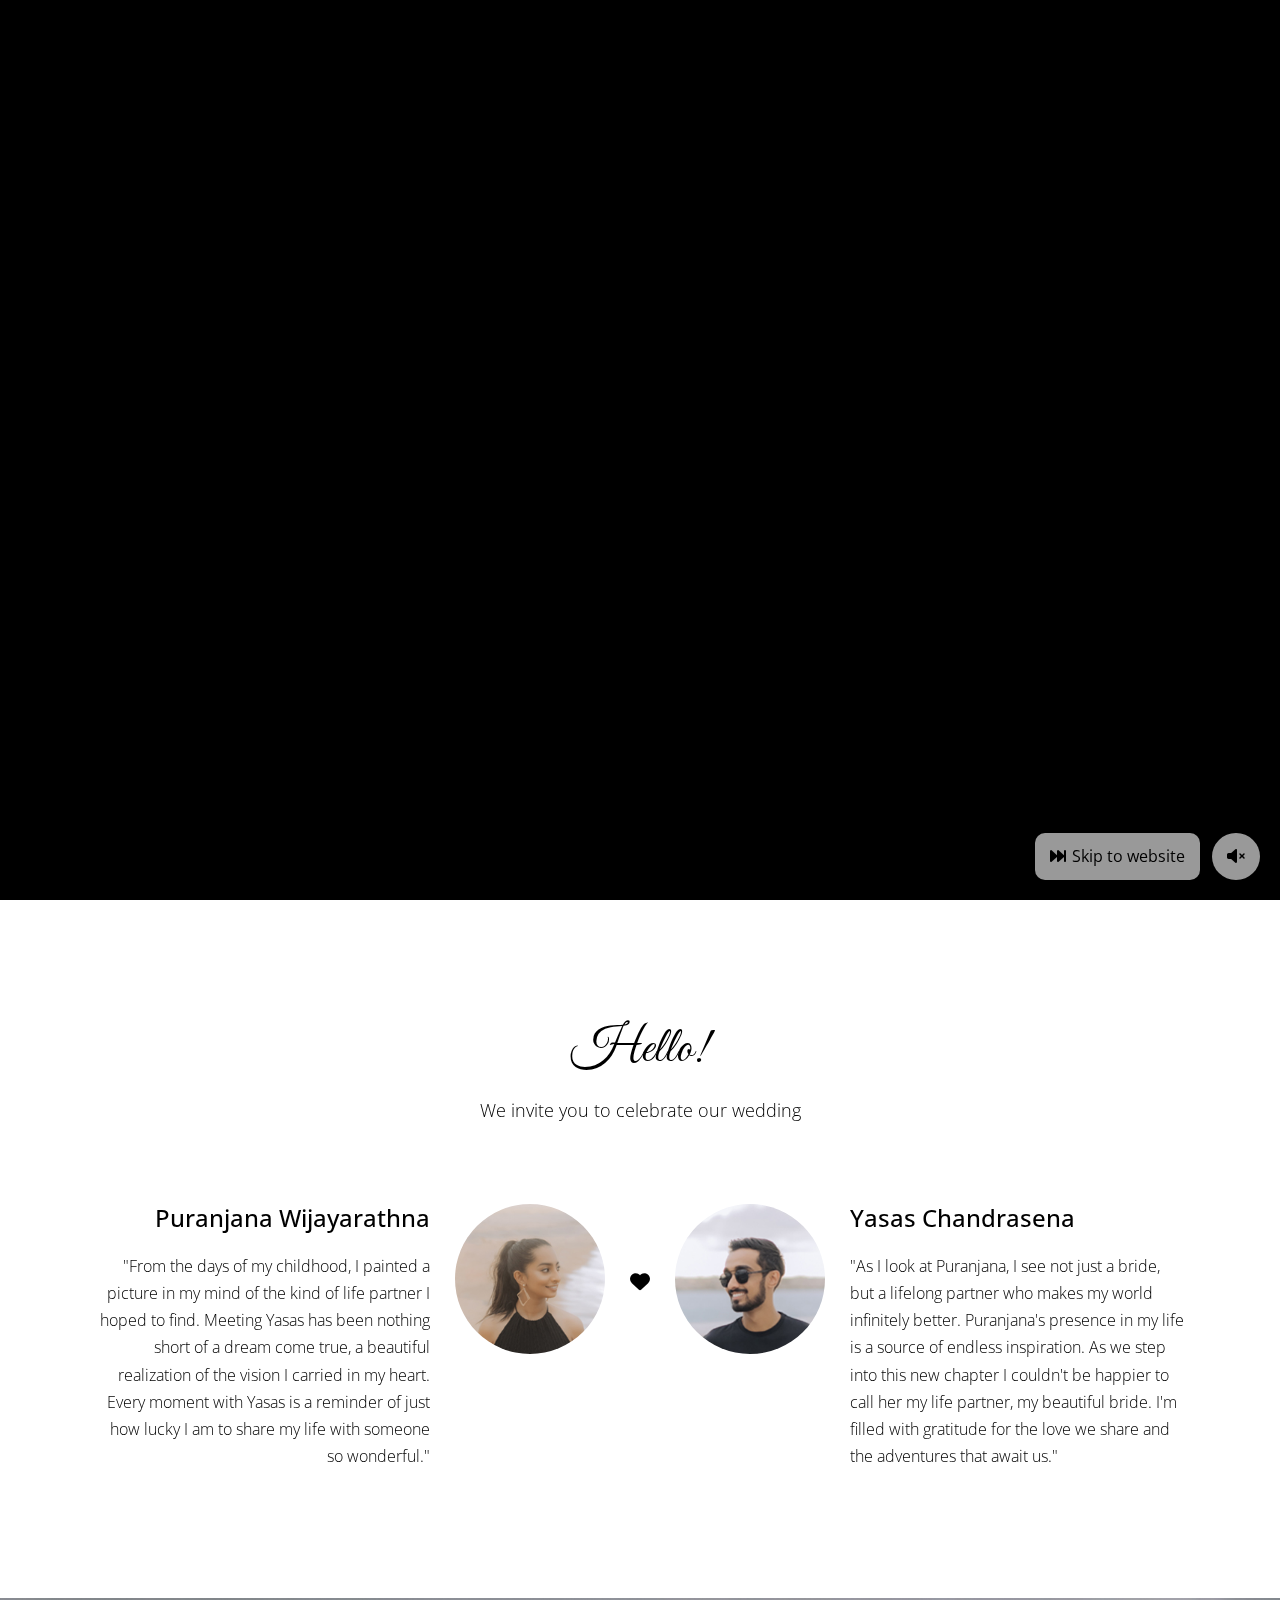
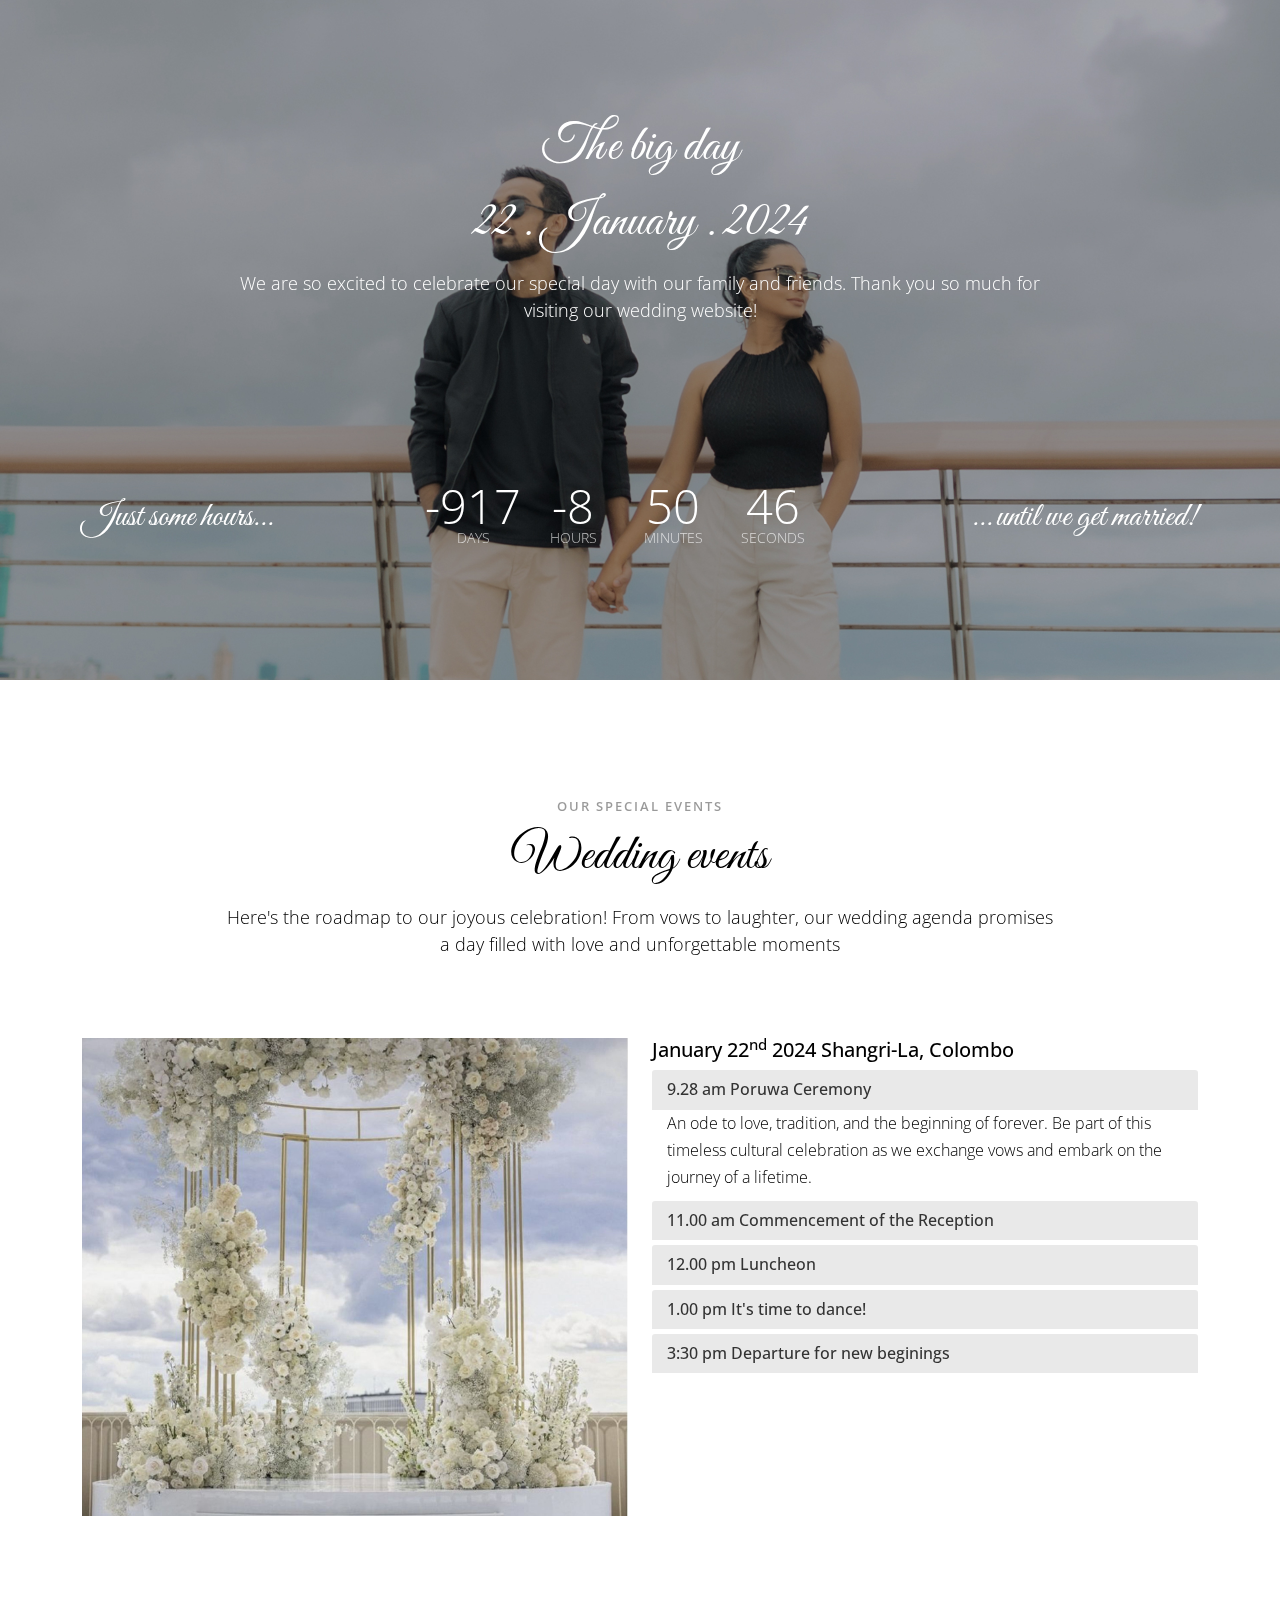
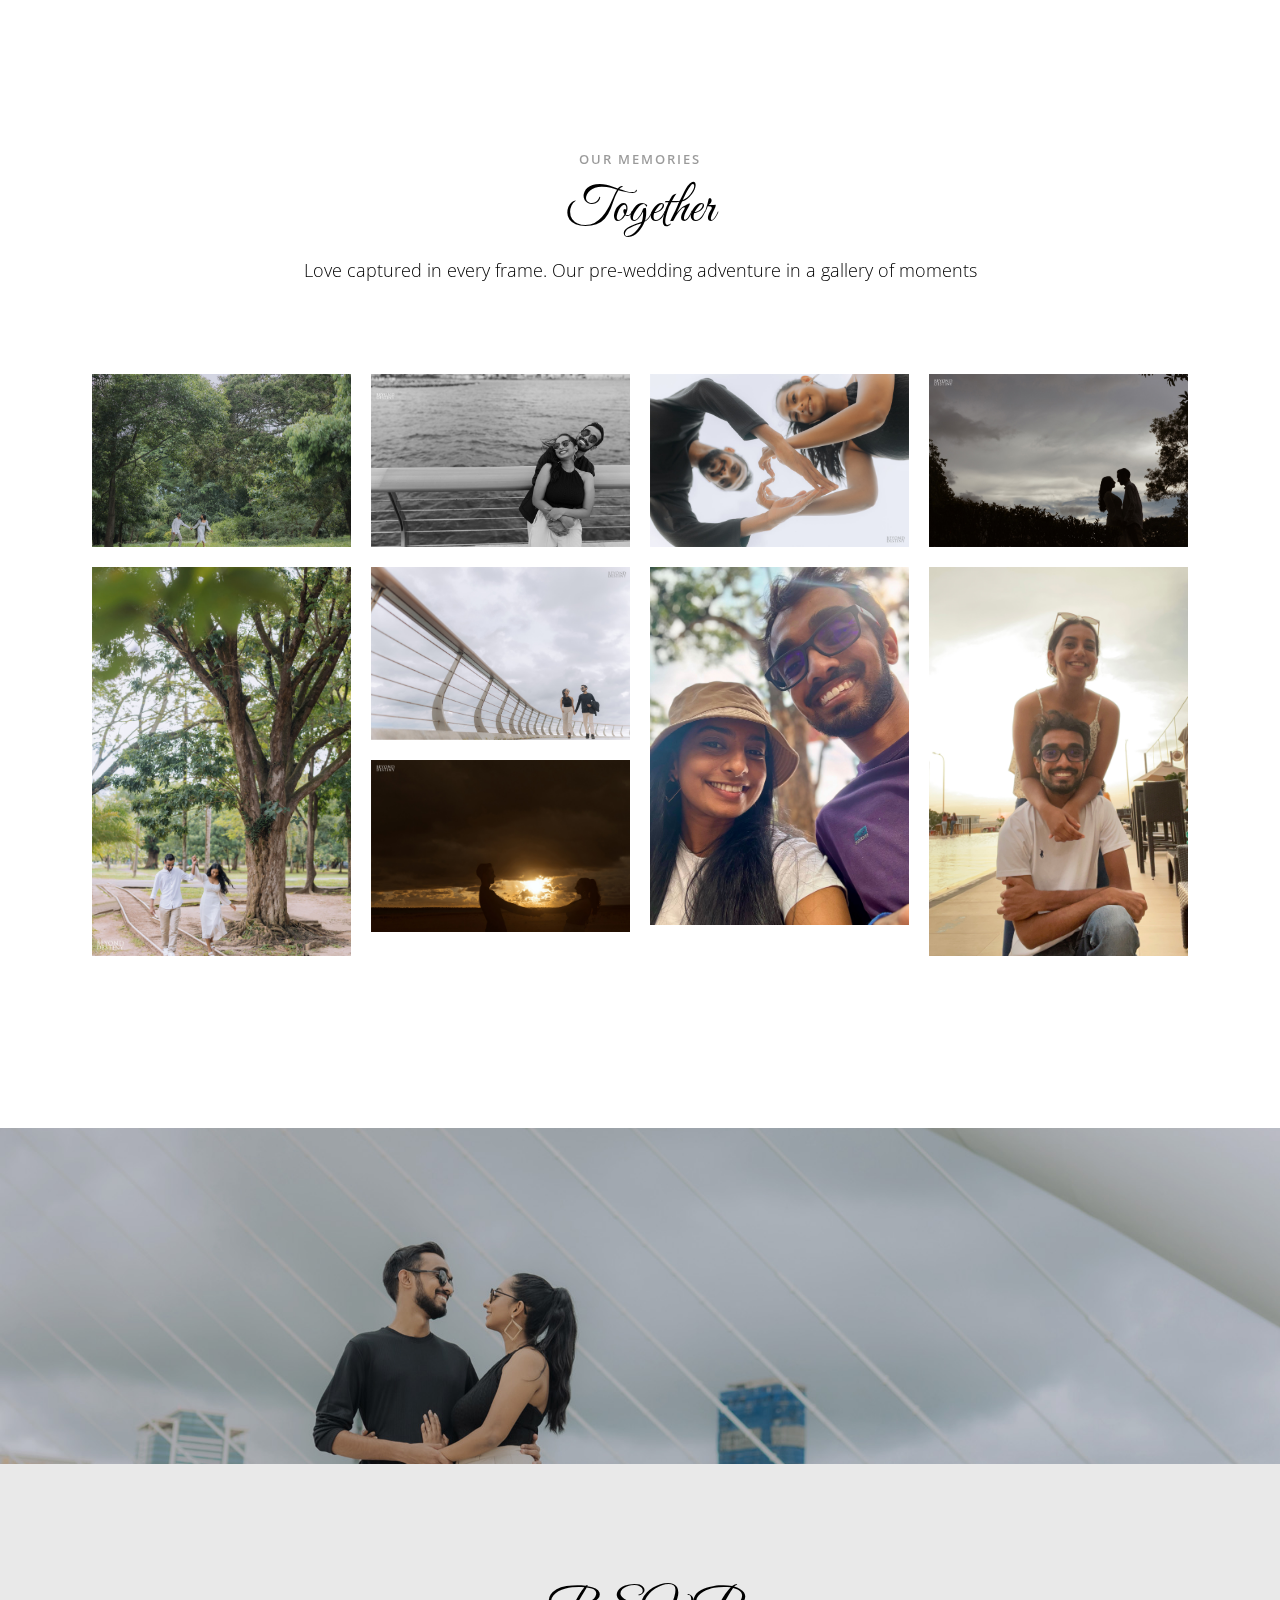
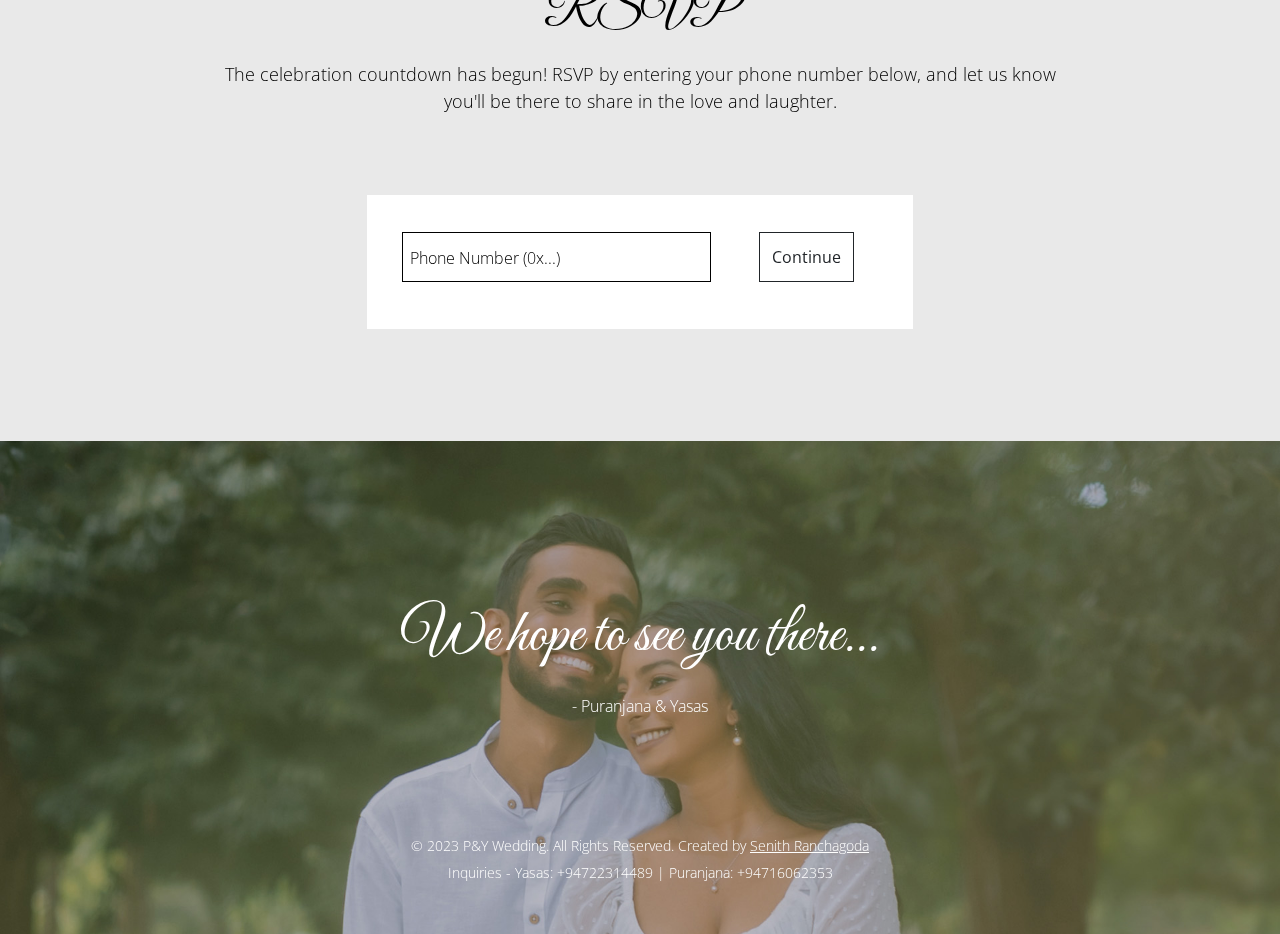
==== index.html @ df761028 "Some stuff" ====
<!DOCTYPE html>

<html lang="eng">

<head>
    <title>Puranjana & Yasas</title>

    <meta charset="utf-8">

    <meta name="viewport" content="width=device-width, initial-scale=1, shrink-to-fit=no">

    <link rel="icon" type="image/x-icon" href="images/favicon.ico">

    <link rel="preconnect" href="https://fonts.googleapis.com">

    <link rel="preconnect" href="https://fonts.gstatic.com" crossorigin="">

    <link
        href="https://fonts.googleapis.com/css2?family=Amatic+SC:wght@400;700&family=Great+Vibes&family=Open+Sans:wght@300;400&display=swap"
        rel="stylesheet">

    <link rel="stylesheet" type="text/css" href="css/vendor/lightbox.min.css">

    <link rel="stylesheet" type="text/css" href="css/vendor/owl.carousel.min.css">

    <link rel="stylesheet" type="text/css" href="css/vendor/owl.theme.default.min.css">

    <link rel="stylesheet" type="text/css" href="fonts/fontawesome-6/css/fontawesome.min.css">

    <link rel="stylesheet" type="text/css" href="fonts/fontawesome-6/css/all.min.css">

    <link rel="stylesheet" type="text/css" href="css/vendor/motion.min.css">

    <link rel="stylesheet" type="text/css" href="css/main.css">
    <link rel="stylesheet" href="https://cdnjs.cloudflare.com/ajax/libs/font-awesome/6.0.0-beta3/css/all.min.css">

</head>

<body data-bs-spy="scroll" data-bs-target="#navbar" data-bs-root-margin="0px 0px -40%" data-bs-smooth-scroll="true">

    <div class="loader"></div>
        <div id="preloader">
            <video id="preloadVideo" autoplay muted playsinline onended="videoEnded()" preload="auto">
                <source src="scripts/Intro/Final.mp4" type="video/mp4">
                <!-- Your browser does not support the video tag. -->
            </video>
            <button id="unmuteButton" class="unmute-button">
                 <i class="fas fa-volume-mute"></i> <!-- This is the muted icon by default -->
            </button>
            <button id="skipButton" class="skip-button">
                <i class="fas fa-fast-forward"></i> <!-- This is the muted icon by default -->
                <span>Skip to website</span>
           </button>
        </div> 
    <div class="loader"></div>

    <div class="main">
        <!-- Navigation -->

        <nav id="navbar" class="navbar navbar-expand-md">
            <div class="container">
                <a class="navbar-brand" href="index.html">Home</a>

                <button class="navbar-toggler" type="button" data-bs-toggle="offcanvas"
                    data-bs-target="#offcanvasNavbar" aria-controls="offcanvasNavbar">
                    <i class="fa-solid fa-bars"></i>
                </button>

                <div class="offcanvas offcanvas-end" tabindex="-1" id="offcanvasNavbar"
                    aria-labelledby="offcanvasNavbarLabel">
                    <div class="offcanvas-header">
                        <h3 class="offcanvas-title" id="offcanvasNavbarLabel">P&Y</h3>

                        <button type="button" class="btn-close" data-bs-dismiss="offcanvas" aria-label="Close"></button>
                    </div>

                    <div class="offcanvas-body">
                        <ul class="navbar-nav ms-auto mb-2 mb-lg-0">
                            <li class="nav-item">
                                <a class="nav-link active" aria-current="page" href="#header">Home</a>
                            </li>

                            <li class="nav-item">
                                <a class="nav-link" href="#events">Events</a>
                            </li>

                            <li class="nav-item">
                                <a class="nav-link" href="#gallery">Gallery</a>
                            </li>

                            <li class="nav-item">
                                <a class="nav-link" href="#invitation">RSVP</a>
                            </li>
                        </ul>
                    </div>
                </div>
            </div>
        </nav>

        <!-- Header -->

        <section id="header" class="cover" data-parallax="scroll" data-image-src="images/header-bg.jpg">
            <div class="overlay"></div>

            <div class="container">
                <div class="row">
                    <div class="col-12 text-center">
                        <div class="display-t">
                            <div class="display-tc animation">
                                <h1>Save The Date</h1>

                                <div class="banner-text d-flex justify-content-center">
                                    <span class="banner-text_city">
                                        Shangri-La

                                        <br>

                                        Colombo
                                    </span>

                                    <span class="banner-text_names">Puranjana & Yasas</span>

                                    <span class="banner-text_date">
                                        January 22<sup>nd</sup>

                                        <br>

                                        2024
                                    </span>
                                </div>
                            </div>
                        </div>
                    </div>
                </div>
            </div>
        </section>

        <!-- Section About-us -->

        <section id="couple" class="section couple">
            <div class="container">
                <div class="row">
                    <div class="col-12 text-center heading">
                        <h2>Hello!</h2>

                        <p>We invite you to celebrate our wedding</p>
                    </div>
                </div>

                <div class="row couple-wrap">
                    <div class="groom-wrap col-12 col-lg-6 clearfix">
                        <div class="groom">
                            <img src="images/groom.jpg" alt="groom" class="img-responsive">
                        </div>

                        <div class="desc-groom">
                            <h3>Puranjana Wijayarathna</h3>

                            <p>
                                "From the days of my childhood, I painted a picture in my mind of the kind of life partner I hoped to find. Meeting Yasas has been nothing short of a dream come true, a beautiful realization of the vision I carried in my heart. Every moment with Yasas is a reminder of just how lucky I am to share my life with someone so wonderful."
                            </p>
                        </div>
                    </div>

                    <p class="heart text-center">
                        <i class="fa-solid fa-heart"></i>
                    </p>

                    <div class="bride-wrap col-12 col-lg-6">
                        <div class="bride">
                            <img src="images/bride.jpg" alt="groom" class="img-responsive">
                        </div>

                        <div class="desc-bride">
                            <h3>Yasas Chandrasena</h3>

                            <p>
                                "As I look at Puranjana, I see not just a bride, but a lifelong partner who makes my world infinitely better. Puranjana's presence in my life is a source of endless inspiration. As we step into this new chapter I couldn't be happier to call  her my life partner, my beautiful bride. I'm filled with gratitude for the love we share and the adventures that await us."
                            </p>
                        </div>
                    </div>
                </div>
            </div>
        </section>

        <!-- Section Countdown -->

        <section class="countdown bg section text-center">
            <div class="overlay"></div>

            <div class="container">
                <div class="row">
                    <div class="heading col-12">
                        <h2>
                            The big day

                            <br>

                            22 . January . 2024
                        </h2>

                        <p>
                            We are so excited to celebrate our special day with our family and friends.
                            Thank you so much for visiting our wedding website!
                        </p>
                    </div>

                    <div class="col-12">
                        <div id="timer" class="timer text-center">
                            <div class="timer-item timer-item_text">Just some hours...</div>

                            <div class="timer-item_digits">
                                <div class="timer-item">
                                    <div>
                                        <span class="days digit"></span>

                                        <div class="smalltext">days</div>
                                    </div>
                                </div>

                                <div class="timer-item">
                                    <div>
                                        <span class="hours digit"></span>

                                        <div class="smalltext">hours</div>
                                    </div>
                                </div>

                                <div class="timer-item">
                                    <div>
                                        <span class="minutes digit"></span>

                                        <div class="smalltext">minutes</div>
                                    </div>
                                </div>

                                <div class="timer-item">
                                    <div>
                                        <span class="seconds digit"></span>

                                        <div class="smalltext">seconds</div>
                                    </div>
                                </div>
                            </div>

                            <div class="timer-item timer-item_text">...until we get married!</div>
                        </div>
                    </div>
                </div>
            </div>
        </section>

        <!-- Section Events -->

        <section id="events" class="events-accordion section">
            <div class="container-md">
                <div class="row">
                    <div class="col-12 text-center heading">
                        <span>Our Special Events</span>

                        <h2>Wedding events</h2>

                        <p>
                            Here's the roadmap to our joyous celebration! From vows to laughter, our wedding agenda promises a day filled with love and unforgettable moments
                        </p>
                    </div>
                </div>

                <div class="row">
                    <div class="col-12 col-md-6">
                        <div class="accordion-img panel-group" id="accordion-img">
                            <div class="panel panel-default">
                                <div id="collapse1" class="panel-collapse collapse show" data-bs-parent="#events">
                                    <img src="images/event1.jpg" alt="">
                                </div>
                            </div>

                            <div class="panel panel-default">
                                <div id="collapse2" class="panel-collapse collapse" data-bs-parent="#events">
                                    <img src="images/event2.jpg" alt="">
                                </div>
                            </div>

                            <div class="panel panel-default">
                                <div id="collapse3" class="panel-collapse collapse" data-bs-parent="#events">
                                    <img src="images/event3.jpg" alt="">
                                </div>
                            </div>

                            <div class="panel panel-default">
                                <div id="collapse4" class="panel-collapse collapse" data-bs-parent="#events">
                                    <img src="images/event4.jpg" alt="">
                                </div>
                            </div>

                            <div class="panel panel-default">
                                <div id="collapse5" class="panel-collapse collapse" data-bs-parent="#events">
                                    <img src="images/event5.jpg" alt="">
                                </div>
                            </div>
                        </div>
                    </div>

                    <div class="col-12 col-md-6">
                        <h3>January 22<sup>nd</sup> 2024 Shangri-La, Colombo</h3>

                        <div class="panel-group" id="accordion">
                            <div class="panel panel-default">
                                <div class="panel-heading">
                                    <h4 class="panel-title">
                                        <a data-bs-toggle="collapse" href="#collapse1">9.28 am Poruwa Ceremony
                                        </a>
                                    </h4>
                                </div>

                                <div id="collapse1" class="panel-collapse collapse show" data-bs-parent="#events">
                                    <div class="panel-body">
                                        An ode to love, tradition, and the beginning of forever. Be part of this timeless cultural celebration as we exchange vows and embark on the journey of a lifetime.
                                    </div>
                                </div>
                            </div>

                            <div class="panel panel-default">
                                <div class="panel-heading">
                                    <h4 class="panel-title">
                                        <a data-bs-toggle="collapse" href="#collapse2">11.00 am Commencement of the Reception
                                        </a>
                                    </h4>
                                </div>

                                <div id="collapse2" class="panel-collapse collapse" data-bs-parent="#events">
                                    <div class="panel-body">
                                        The festivities begin as we launch into the reception, where the spirit of celebration takes center stage.Join us for a joyous gathering filled with laughter, shared moments, and the warmth of cherished company, marking the commencement of the celebration.
                                    </div>
                                </div>
                            </div>

                            <div class="panel panel-default">
                                <div class="panel-heading">
                                    <h4 class="panel-title">
                                        <a data-bs-toggle="collapse" href="#collapse3">12.00 pm Luncheon</a>
                                    </h4>
                                </div>

                                <div id="collapse3" class="panel-collapse collapse" data-bs-parent="#events">

                                    <div class="panel-body">
                                        Delight in the flavors, savor the moments, and let the shared laughter be the perfect seasoning to our afternoon celebration. A culinary journey awaits, where every dish tells a tale of joy and togetherness.
                                    </div>
                                </div>
                            </div>

                            <div class="panel panel-default">
                                <div class="panel-heading">
                                    <h4 class="panel-title">
                                        <a data-bs-toggle="collapse" href="#collapse4">1.00 pm It's time to dance!</a>
                                    </h4>
                                </div>

                                <div id="collapse4" class="panel-collapse collapse" data-bs-parent="#events">

                                    <div class="panel-body">
                                        Unveiling the dance floor, we invite you to join us in a  rendezvous of rhythmic revelry. Step into the beat, twirl under the daylight, and let the music be the melody to our matrimony—where love meets the rhythm in a symphony of celebration!
                                    </div>
                                </div>
                            </div>

                            <div class="panel panel-default">
                                <div class="panel-heading">
                                    <h4 class="panel-title">
                                        <a data-bs-toggle="collapse" href="#collapse5">3:30 pm Departure for new beginings</a>
                                    </h4>
                                </div>

                                <div id="collapse5" class="panel-collapse collapse" data-bs-parent="#events">

                                    <div class="panel-body">
Under the setting sun, we bid adieu to this beautiful day as a newly wedded couple. Off to new beginnings, adventures, and a lifetime of love. As we drive away, the echoes of laughter and the warmth of celebration linger, marking the start of our forever journey
                                    </div>
                                </div>
                            </div>
                        </div>
                    </div>
                </div>
            </div>
        </section>

        <!-- Section Gallery -->

        <section id="gallery" class="section gallery">
            <div class="container">
                <div class="row">
                    <div class="col-12 text-center heading">
                        <span>Our Memories</span>

                        <h2>Together</h2>

                        <p>
                            Love captured in every frame. Our pre-wedding adventure in a gallery of moments
                        </p>
                    </div>
                </div>

                <div class="row">
                    <div class="col-12">

                        <div class="grid grid--margin">
                            <div class="grid-sizer"></div>

                            <div class="grid-item grid-item--width moments friends">
                                <a href="images/gallery-1.jpg" data-lightbox="roadtrip">
                                    <img src="images/gallery-1.jpg" alt="gallery">
                                </a>
                            </div>

                            <div class="grid-item moments banguet party">
                                <a href="images/gallery-2.jpg" data-lightbox="roadtrip">
                                    <img src="images/gallery-2.jpg" alt="gallery">
                                </a>
                            </div>

                            <div class="grid-item friends moments party">
                                <a href="images/gallery-3.jpg" data-lightbox="roadtrip">
                                    <img src="images/gallery-3.jpg" alt="gallery">
                                </a>
                            </div>

                            <div class="grid-item banguet family">
                                <a href="images/gallery-4.jpg" data-lightbox="roadtrip">
                                    <img src="images/gallery-4.jpg" alt="gallery">
                                </a>
                            </div>

                            <div class="grid-item friends family">
                                <a href="images/gallery-5.jpg" data-lightbox="roadtrip">
                                    <img src="images/gallery-5.jpg" alt="gallery">
                                </a>
                            </div>

                            <div class="grid-item family party">
                                <a href="images/gallery-10.jpg" data-lightbox="roadtrip">
                                    <img src="images/gallery-10.jpg" alt="gallery">
                                </a>
                            </div>

                            <div class="grid-item moments family">
                                <a href="images/gallery-7.jpg" data-lightbox="roadtrip">
                                    <img src="images/gallery-7.jpg" alt="gallery">
                                </a>
                            </div>

                            <div class="grid-item banguet family">
                                <a href="images/gallery-8.jpg" data-lightbox="roadtrip">
                                    <img src="images/gallery-8.jpg" alt="gallery">
                                </a>
                            </div>

                            <div class="grid-item friends party">
                                <a href="images/gallery-9.jpg" data-lightbox="roadtrip">
                                    <img src="images/gallery-9.jpg" alt="gallery">
                                </a>
                            </div>
                        </div>
                    </div>
                </div>

                <!-- /.row -->
            </div>
        </section>

        <!-- Section Counter -->

        <section id="counter" class="section bg counter">
            <div class="overlay"></div>

            <div class="container">
                <div class="row">
                    <div class="col-md-3 col-6">
                        <div class="feature-center animate-box animation">
                            <span class="counter-value js-counter" data-from="0" data-to="87" data-speed="5000"
                                data-refresh-interval="50">1</span>

                            <span class="counter-label">Coffee Dates During Wedding Planning</span>
                        </div>
                    </div>

                    <div class="col-md-3 col-6">
                        <div class="feature-center animate-box animation">
                            <span class="counter-value js-counter" data-from="0" data-to="175" data-speed="5000"
                                data-refresh-interval="50">1</span>

                            <span class="counter-label">DIY Wax Seal Attempts</span>
                        </div>
                    </div>

                    <div class="col-md-3 col-6">
                        <div class="feature-center animate-box animation">
                            <span class="counter-value js-counter" data-from="0" data-to="12" data-speed="5000"
                                data-refresh-interval="50">1</span>

                            <span class="counter-label">Pairs of Shoes Tried for the Perfect Look</span>
                        </div>
                    </div>

                    <div class="col-md-3 col-6">
                        <div class="feature-center animate-box animation">
                            <span class="counter-value js-counter" data-from="0" data-to="980" data-speed="5000"
                                data-refresh-interval="50">1</span>

                            <span class="counter-label">Days together</span>
                        </div>
                    </div>
                </div>
            </div>
        </section>

        <!-- Section RSVP -->

        <section id="invitation" class="section invitation section-gray">
            <div class="container">
                <div class="row">
                    <div class="col-12 text-center heading">
                        <h2>RSVP</h2>

                        <p>
                            The celebration countdown has begun! RSVP by entering your phone number below, and let us know you'll be there to share in the love and laughter.
                        </p>
                    </div>
                </div>

                <div class="row">
                    <div class="mx-auto col-md-6">
                        <div class="form-wrapper">
                            <form action="form.php" id="contact-form" class="form-horizontal" method="post">
                                <div class="row">
                                    <div id="guest-contact-field" class="form-field col-sm-8">
                                        <input type="tel" class="form-control" id="form-guest-telephone"
                                            pattern="[0-9]{10,}" name="form-telephone">

                                        <label for=" form-guest-telephone" class="control-label">Phone Number (0x...)</label>
                                    </div>

                                    <div class="form-field col-sm-4 text-center">
                                        <button type="button" class="btn btn-outline-dark cnt-button">Continue</button>
                                    </div>
                                </div>
                                <div class="row hiddenItem">
                                    <h3 class="invitation_welcome_message">Welcome message</h3>

                                    <h3 class="invitation_heading"><br>Will you be attending the wedding?</h3>

                                    <div class="row ">
                                        <div class="form-field switch-field col-12">
                                            <input type="radio" name="rdo" id="yes" value="Yes">

                                            <input type="radio" name="rdo" id="no" value="No">

                                            <div class="switch">
                                                <label for="yes">Yes</label>

                                                <label for="no">No</label>

                                                <span></span>
                                            </div>
                                        </div>
                                    </div>
                                    <div class="row hiddenItem2">
                                        <h3 class="invitation_heading">How many attending?</h3>

                                        <div class="row">
                                            <div id="guest-confirmed-seats-field" class="form-field col-sm-6">
                                                <input type="number" class="form-control" id="attendanceID"
                                                    name="form-cSeats" min="1" max="5">
                                                <label for="attendance" class="control-label"></label>
                                            </div>
                                        </div>

                                        <table class="guest-preferences-table">
                                            <thead>
                                                <tr>
                                                    <th>Guest No.</th>
                                                    <th>Alcohol Consumption</th>
                                                    <th>Meal Preference</th>
                                                </tr>
                                            </thead>
                                            <tbody>
                                                <!-- Rows will be inserted here dynamically -->
                                            </tbody>
                                        </table>
                                    </div>
                                    <div class="row">
                                        <div class="col-12 text-center">
                                            <button type="submit"
                                                class="btn btn-primary btn-lg send-button">Submit</button>
                                        </div>
                                    </div>
                                </div>
                            </form>
                        </div>
                    </div>
                </div>
            </div>
        </section>


        <!-- Section banner-bottom -->

        <section class="bg section banner banner_bottom">
            <div class="overlay"></div>

            <div class="container">
                <div class="row">
                    <div class="col-12 text-center">
                        <h2>We hope to see you there...</h2>

                        <p class="text-white"> - Puranjana & Yasas </p>
                    </div>
                </div>

                <div class="row copyright">
                    <div class="col-12 text-center">
                        <p class="text-white">
                            <small class="block">&copy; 2023 P&Y Wedding. All Rights Reserved.</small>

                            <small class="block">
                                Created by

                                <a href="https://facebook.com/senith" target="_blank">Senith Ranchagoda</a>
                            </small>
                        </p>
                        <p class="text-white">
                            <small class="block">
                                Inquiries - Yasas: +94722314489 | Puranjana: +94716062353
                            </small>
                        </p>
                    </div>
                </div>
            </div>
        </section>
    </div>

    <script src="https://ajax.googleapis.com/ajax/libs/jquery/1.11.0/jquery.min.js"></script>

    <script src="js/libs/bootstrap.bundle.min.js"></script>

    <script src="js/libs/parallax.min.js"></script>

    <script src="js/libs/jquery.countTo.js"></script>

    <script src="js/libs/imagesloaded.pkgd.min.js"></script>

    <script src="js/libs/isotope.pkgd.min.js"></script>

    <script src="js/libs/lightbox.min.js"></script>

    <script src="js/libs/owl.carousel.min.js"></script>

    <script src="js/libs/jquery.waypoints.min.js"></script>

    <script src="js/main.js"></script>
</body>

</html>
---- css/vendor/motion.min.css ----
/*Motion CSS The library of CSS3 animation create by Petr Pavlyuk  - http://pavlyukpetr.com Copyright (c) 2015-2016 Petr Pavlyuk*/
#animation{visibility:hidden}.animation{visibility:visible!important;animation-fill-mode:both!important;-webkit-animation-fill-mode:both!important}.replay{-webkit-animation-iteration-count:infinite!important;animation-iteration-count:infinite!important}.delay-05s{-webkit-animation-delay:.5s!important;animation-delay:.5s!important}.delay-1s{-webkit-animation-delay:1s!important;animation-delay:1s!important}.delay-1-5s{-webkit-animation-delay:1.5s!important;animation-delay:1.5s!important}.delay-2s{-webkit-animation-delay:2s!important;animation-delay:2s!important}.delay-3s{-webkit-animation-delay:3s!important;animation-delay:3s!important}.fade-in{-webkit-animation:fade-in 1.2s;animation:fade-in 1.2s;-webkit-animation-timing-function:ease-in-out;animation-timing-function:ease-in-out}@-webkit-keyframes fade-in{0%{opacity:0}100%{opacity:1}}@keyframes fade-in{0%{opacity:0}100%{opacity:1}}.fade-out{-webkit-animation:fade-out 1s;animation:fade-out 1s;-webkit-animation-timing-function:ease-out;animation-timing-function:ease-out}@-webkit-keyframes fade-out{0%{opacity:1}100%{opacity:0}}@keyframes fade-out{0%{opacity:1}100%{opacity:0}}.fade-in-right{-webkit-animation:fade-in-right 1s;animation:fade-in-right 1s;-webkit-animation-timing-function:ease-out;animation-timing-function:ease-out}@-webkit-keyframes fade-in-right{0%{-webkit-transform:translateX(-100%);opacity:0}100%{-webkit-transform:translateX(0%);opacity:1}}@keyframes fade-in-right{0%{transform:translateX(-100%);opacity:0}100%{transform:translateX(0%);opacity:1}}.fade-in-left{-webkit-animation:fade-in-left 1s;animation:fade-in-left 1s;-webkit-animation-timing-function:ease-out;animation-timing-function:ease-out}@-webkit-keyframes fade-in-left{0%{-webkit-transform:translateX(100%);opacity:0}100%{-webkit-transform:translateX(0%);opacity:1}}@keyframes fade-in-left{0%{transform:translateX(100%);opacity:0}100%{transform:translateX(0%);opacity:1}}.fade-in-up{-webkit-animation:fade-in-up 1s;animation:fade-in-up 1s;-webkit-animation-timing-function:ease-out;animation-timing-function:ease-out}@-webkit-keyframes fade-in-up{0%{-webkit-transform:translateY(100%);opacity:0}100%{-webkit-transform:translateY(0%);opacity:1}}@keyframes fade-in-up{0%{transform:translateY(100%);opacity:0}100%{transform:translateY(0%);opacity:1}}.fade-in-down{-webkit-animation:fade-in-down 1s;animation:fade-in-down 1s;-webkit-animation-timing-function:ease-out;animation-timing-function:ease-out}@-webkit-keyframes fade-in-down{0%{-webkit-transform:translateY(-100%);opacity:0}100%{-webkit-transform:translateY(0%);opacity:1}}@keyframes fade-in-down{0%{transform:translateY(-100%);opacity:0}100%{transform:translateY(0%);opacity:1}}.fade-out-right{-webkit-animation:fade-out-right 1s;animation:fade-out-right 1s;-webkit-animation-timing-function:ease-out;animation-timing-function:ease-out}@-webkit-keyframes fade-out-right{0%{-webkit-transform:translateX(0%);opacity:1}100%{-webkit-transform:translateX(100%);opacity:0}}@keyframes fade-out-right{0%{transform:translateX(0%);opacity:1}100%{transform:translateX(100%);opacity:0}}.fade-out-left{-webkit-animation:fade-out-left 1s;animation:fade-out-left 1s;-webkit-animation-timing-function:ease-out;animation-timing-function:ease-out}@-webkit-keyframes fade-out-left{0%{-webkit-transform:translateX(0%);opacity:1}100%{-webkit-transform:translateX(-100%);opacity:0}}@keyframes fade-out-left{0%{transform:translateX(0%);opacity:1}100%{transform:translateX(-100%);opacity:0}}.fade-out-up{-webkit-animation:fade-out-up 1s;animation:fade-out-up 1s;-webkit-animation-timing-function:ease-out;animation-timing-function:ease-out}@-webkit-keyframes fade-out-up{0%{-webkit-transform:translateY(0%);opacity:1}100%{-webkit-transform:translateY(-100%);opacity:0}}@keyframes fade-out-up{0%{transform:translateY(0%);opacity:1}100%{transform:translateY(-100%);opacity:0}}.fade-out-down{-webkit-animation:fade-out-down 1s;animation:fade-out-down 1s;-webkit-animation-timing-function:ease-out;animation-timing-function:ease-out}@-webkit-keyframes fade-out-down{0%{-webkit-transform:translateY(0%);opacity:1}100%{-webkit-transform:translateY(100%);opacity:0}}@keyframes fade-out-down{0%{transform:translateY(0%);opacity:1}100%{transform:translateY(100%);opacity:0}}.slide-in-right{-webkit-animation:slide-in-right 1.2s;animation:slide-in-right 1.2s;-webkit-animation-timing-function:ease;animation-timing-function:ease}@-webkit-keyframes slide-in-right{0%{-webkit-transform:translateX(-2000px)}100%{-webkit-transform:translateX(0px)}}@keyframes slide-in-right{0%{transform:translateX(-2000px)}100%{transform:translateX(0px)}}.slide-in-left{-webkit-animation:slide-in-left 1.2s;animation:slide-in-left 1.2s;-webkit-animation-timing-function:ease;animation-timing-function:ease}@-webkit-keyframes slide-in-left{0%{-webkit-transform:translateX(2000px)}100%{-webkit-transform:translateX(0px)}}@keyframes slide-in-left{0%{transform:translateX(2000px)}100%{transform:translateX(0px)}}.slide-in-up{-webkit-animation:slide-in-up 1.2s;animation:slide-in-up 1.2s;-webkit-animation-timing-function:ease;animation-timing-function:ease}@-webkit-keyframes slide-in-up{0%{-webkit-transform:translateY(1000px)}100%{-webkit-transform:translateY(0px)}}@keyframes slide-in-up{0%{transform:translateY(1000px)}100%{transform:translateY(0px)}}.slide-in-down{-webkit-animation:slide-in-down 1.2s;animation:slide-in-down 1.2s;-webkit-animation-timing-function:ease;animation-timing-function:ease}@-webkit-keyframes slide-in-down{0%{-webkit-transform:translateY(-1000px)}100%{-webkit-transform:translateY(0px)}}@keyframes slide-in-down{0%{transform:translateY(-1000px)}100%{transform:translateY(0px)}}.slide-out-right{-webkit-animation:slide-out-right 1.5s;animation:slide-out-right 1.5s;-webkit-animation-timing-function:ease;animation-timing-function:ease}@-webkit-keyframes slide-out-right{0%{-webkit-transform:translateX(0px)}100%{-webkit-transform:translateX(2000px)}}@keyframes slide-out-right{0%{transform:translateX(0px)}100%{transform:translateX(2000px)}}.slide-out-left{-webkit-animation:slide-out-left 1.5s;animation:slide-out-left 1.5s;-webkit-animation-timing-function:ease;animation-timing-function:ease}@-webkit-keyframes slide-out-left{0%{-webkit-transform:translateX(0px)}100%{-webkit-transform:translateX(-2000px)}}@keyframes slide-out-left{0%{transform:translateX(0px)}100%{transform:translateX(-2000px)}}.slide-out-up{-webkit-animation:slide-out-up 1.2s;animation:slide-out-up 1.2s;-webkit-animation-timing-function:ease;animation-timing-function:ease}@-webkit-keyframes slide-out-up{0%{-webkit-transform:translateY(0px)}100%{-webkit-transform:translateY(-1000px)}}@keyframes slide-out-up{0%{transform:translateY(0px)}100%{transform:translateY(-1000px)}}.slide-out-down{-webkit-animation:slide-out-down 1.2s;animation:slide-out-down 1.2s;-webkit-animation-timing-function:ease;animation-timing-function:ease}@-webkit-keyframes slide-out-down{0%{-webkit-transform:translateY(0px)}100%{-webkit-transform:translateY(1000px)}}@keyframes slide-out-down{0%{transform:translateY(0px)}100%{transform:translateY(1000px)}}.bounce-in{-webkit-animation:bounce-in 1.2s;animation:bounce-in 1.2s;-webkit-animation-timing-function:ease-out;animation-timing-function:ease-out}@keyframes bounce-in{0%{transform:scale(.9);opacity:0}25%{transform:scale(1.2)}40%{transform:scale(.8)}50%{transform:scale(1.1)}60%{transform:scale(.9)}70%{transform:scale(1.05);opacity:1}80%{transform:scale(.95)}90%{transform:scale(1.01)}100%{transform:scale(1)}}@-webkit-keyframes bounce-in{0%{-webkit-transform:scale(.9);opacity:0}25%{-webkit-transform:scale(1.2)}40%{-webkit-transform:scale(.8)}50%{-webkit-transform:scale(1.1)}60%{-webkit-transform:scale(.9)}70%{-webkit-transform:scale(1.05);opacity:1}80%{-webkit-transform:scale(.95)}90%{-webkit-transform:scale(1.01)}100%{-webkit-transform:scale(1)}}.bounce-in-right{-webkit-animation:bounce-in-right 1.2s;animation:bounce-in-right 1.2s;-webkit-animation-timing-function:ease-out;animation-timing-function:ease-out}@keyframes bounce-in-right{0%{transform:translateX(-2000px)}63%{transform:translateX(30px)}70%,80%,90%,100%{transform:translateX(0px)}75%{transform:translateX(14px)}85%{transform:translateX(8px)}95%{transform:translateX(4px)}}@-webkit-keyframes bounce-in-right{0%{-webkit-transform:translateX(-2000px)}63%{-webkit-transform:translateX(30px)}70%,80%,90%,100%{-webkit-transform:translateX(0px)}75%{-webkit-transform:translateX(14px)}85%{-webkit-transform:translateX(8px)}95%{-webkit-transform:translateX(4px)}}.bounce-in-left{-webkit-animation:bounce-in-left 1.2s;animation:bounce-in-left 1.2s;-webkit-animation-timing-function:ease-out;animation-timing-function:ease-out}@keyframes bounce-in-left{0%{transform:translateX(2000px)}63%{transform:translateX(-30px)}70%,80%,90%,100%{transform:translateX(0px)}75%{transform:translateX(-14px)}85%{transform:translateX(-8px)}95%{transform:translateX(-4px)}}@-webkit-keyframes bounce-in-left{0%{-webkit-transform:translateX(2000px)}63%{-webkit-transform:translateX(-30px)}70%,80%,90%,100%{-webkit-transform:translateX(0px)}75%{-webkit-transform:translateX(-14px)}85%{-webkit-transform:translateX(-8px)}95%{-webkit-transform:translateX(-4px)}}.bounce-in-up{-webkit-animation:bounce-in-up 1.2s;animation:bounce-in-up 1.2s;-webkit-animation-timing-function:ease-out;animation-timing-function:ease-out}@keyframes bounce-in-up{0%{transform:translateY(1000px)}25%{transform:translateY(50px)}30%,55%,70%,80%,90%,100%{transform:translateY(0px)}45%{transform:translateY(25px)}63%{transform:translateY(15px)}75%{transform:translateY(7px)}85%{transform:translateY(4px)}95%{transform:translateY(2px)}}@-webkit-keyframes bounce-in-up{0%{-webkit-transform:translateY(1000px)}25%{-webkit-transform:translateY(50px)}30%,55%,70%,80%,90%,100%{-webkit-transform:translateY(0px)}45%{-webkit-transform:translateY(25px)}63%{-webkit-transform:translateY(15px)}75%{-webkit-transform:translateY(7px)}85%{-webkit-transform:translateY(4px)}95%{-webkit-transform:translateY(2px)}}.bounce-in-down{-webkit-animation:bounce-in-down 1.2s;animation:bounce-in-down 1.2s;-webkit-animation-timing-function:ease-out;animation-timing-function:ease-out}@keyframes bounce-in-down{0%{transform:translateY(-1000px)}25%{transform:translateY(-50px)}30%,55%,70%,80%,90%,100%{transform:translateY(0px)}45%{transform:translateY(-25px)}63%{transform:translateY(-15px)}75%{transform:translateY(-7px)}85%{transform:translateY(-4px)}95%{transform:translateY(-2px)}}@-webkit-keyframes bounce-in-down{0%{-webkit-transform:translateY(-1000px)}25%{-webkit-transform:translateY(-50px)}30%,55%,70%,80%,90%,100%{-webkit-transform:translateY(0px)}45%{-webkit-transform:translateY(-25px)}63%{-webkit-transform:translateY(-15px)}75%{-webkit-transform:translateY(-7px)}85%{-webkit-transform:translateY(-4px)}95%{-webkit-transform:translateY(-2px)}}.roll-in-right{-webkit-animation:roll-in-right 1.2s;animation:roll-in-right 1.2s}@keyframes roll-in-right{0%{transform:translateX(-100%) rotate(-130deg);opacity:0}100%{transform:translateX(0%) rotate(0deg);opacity:1}}@-webkit-keyframes roll-in-right{0%{-webkit-transform:translateX(-100%) rotate(-130deg);opacity:0}100%{-webkit-transform:translateX(0%) rotate(0deg);opacity:1}}.roll-in-left{-webkit-animation:roll-in-left 1.2s;animation:roll-in-left 1.2s}@keyframes roll-in-left{0%{transform:translateX(100%) rotate(130deg);opacity:0}100%{transform:translateX(0%) rotate(0deg);opacity:1}}@-webkit-keyframes roll-in-left{0%{-webkit-transform:translateX(100%) rotate(130deg);opacity:0}100%{-webkit-transform:translateX(0%) rotate(0deg);opacity:1}}.roll-out-right{-webkit-animation:roll-out-right 1.2s;animation:roll-out-right 1.2s}@keyframes roll-out-right{0%{transform:translateX(0%) rotate(0deg);opacity:1}100%{transform:translateX(100%) rotate(130deg);opacity:0}}@-webkit-keyframes roll-out-right{0%{-webkit-transform:translateX(0%) rotate(0deg);opacity:1}100%{-webkit-transform:translateX(100%) rotate(130deg);opacity:0}}.roll-out-left{-webkit-animation:roll-out-left 1.2s;animation:roll-out-left 1.2s}@keyframes roll-out-left{0%{transform:translateX(0%) rotate(0deg);opacity:1}100%{transform:translateX(-100%) rotate(-130deg);opacity:0}}@-webkit-keyframes roll-out-left{0%{-webkit-transform:translateX(0%) rotate(0deg);opacity:1}100%{-webkit-transform:translateX(-100%) rotate(-130deg);opacity:0}}.rotbo-in-right{-webkit-animation:rotbo-in-right 1.1s;animation:rotbo-in-right 1.1s;-webkit-animation-timing-function:ease-out;animation-timing-function:ease-out}@keyframes rotbo-in-right{0%{transform:translateX(-1000px) rotateZ(-540deg)}63%{transform:translateX(15px) rotateZ(20deg)}75%{transform:translateX(-7px) rotateZ(-7deg)}85%{transform:translateX(4px) rotateZ(4deg)}95%{transform:translateX(-2px) rotateZ(-2deg)}100%{transform:translateX(0px) rotateZ(0deg)}}@-webkit-keyframes rotbo-in-right{0%{-webkit-transform:translateX(-1000px) rotateZ(-540deg)}63%{-webkit-transform:translateX(15px) rotateZ(20deg)}75%{-webkit-transform:translateX(-7px) rotateZ(-7deg)}85%{-webkit-transform:translateX(4px) rotateZ(4deg)}95%{-webkit-transform:translateX(-2px) rotateZ(-2deg)}100%{-webkit-transform:translateX(0px) rotateZ(0deg)}}.rotbo-in-left{-webkit-animation:rotbo-in-left 1.1s;animation:rotbo-in-left 1.1s;-webkit-animation-timing-function:ease-out;animation-timing-function:ease-out}@keyframes rotbo-in-left{0%{transform:translateX(1000px) rotateZ(540deg)}63%{transform:translateX(-15px) rotateZ(-20deg)}75%{transform:translateX(7px) rotateZ(7deg)}85%{transform:translateX(-4px) rotateZ(-4deg)}95%{transform:translateX(2px) rotateZ(2deg)}100%{transform:translateX(0px) rotateZ(0deg)}}@-webkit-keyframes rotbo-in-left{0%{-webkit-transform:translateX(1000px) rotateZ(540deg)}63%{-webkit-transform:translateX(-15px) rotateZ(-20deg)}75%{-webkit-transform:translateX(7px) rotateZ(7deg)}85%{-webkit-transform:translateX(-4px) rotateZ(-4deg)}95%{-webkit-transform:translateX(2px) rotateZ(2deg)}100%{-webkit-transform:translateX(0px) rotateZ(0deg)}}.rotbo-out-left{-webkit-animation:rotbo-out-left 2s;animation:rotbo-out-left 2s;-webkit-animation-timing-function:ease-out;animation-timing-function:ease-out}@keyframes rotbo-out-left{0%{transform:translateX(0%) rotateZ(0deg)}20%{transform:translateX(15px) rotateZ(20deg)}100%{transform:translateX(-2000px) rotateZ(-1080deg)}}@-webkit-keyframes rotbo-out-left{0%{-webkit-transform:translateX(0%) rotateZ(0deg)}20%{-webkit-transform:translateX(15px) rotateZ(20deg)}100%{-webkit-transform:translateX(-2000px) rotateZ(-1080deg)}}.rotbo-out-right{-webkit-animation:rotbo-out-right 2s;animation:rotbo-out-right 2s;-webkit-animation-timing-function:ease-out;animation-timing-function:ease-out}@keyframes rotbo-out-right{0%{transform:translateX(0%) rotateZ(0deg)}20%{transform:translateX(-15px) rotateZ(-20deg)}100%{transform:translateX(2000px) rotateZ(1080deg)}}@-webkit-keyframes rotbo-out-right{0%{-webkit-transform:translateX(0%) rotateZ(0deg)}20%{-webkit-transform:translateX(-15px) rotateZ(-20deg)}100%{-webkit-transform:translateX(2000px) rotateZ(1080deg)}}.flip{-webkit-animation:flip 1.3s;animation:flip 1.3s;-webkit-animation-timing-function:ease-out;animation-timing-function:ease-out}@keyframes flip{0%{transform:rotateY(-360deg)}40%{transform:scale(1.6) rotateY(-190deg)}50%{transform:scale(1.6) rotateY(-150deg)}80%{transform:scale(.95)}100%{transform:scale(1)}}@-webkit-keyframes flip{0%{-webkit-transform:perspective(500px) rotateX(70deg);opacity:.2}30%{-webkit-transform:perspective(500px) rotateX(-50deg)}45%{-webkit-transform:perspective(500px) rotateX(30deg)}65%{-webkit-transform:perspective(500px) rotateX(-20deg)}85%{-webkit-transform:perspective(500px) rotateX(10deg)}100%{-webkit-transform:perspective(500px) rotateX(0deg)}}.flip-in-x{-webkit-animation:flip-in-x 1.2s;animation:flip-in-x 1.2s}@keyframes flip-in-x{0%{transform:perspective(500px) rotateX(70deg);opacity:.2}30%{transform:perspective(500px) rotateX(-50deg)}45%{transform:perspective(500px) rotateX(30deg)}65%{transform:perspective(500px) rotateX(-20deg)}85%{transform:perspective(500px) rotateX(10deg)}100%{transform:perspective(500px) rotateX(0deg)}}@-webkit-keyframes flip-in-x{0%{-webkit-transform:perspective(500px) rotateX(70deg);opacity:.2}30%{-webkit-transform:perspective(500px) rotateX(-50deg)}45%{-webkit-transform:perspective(500px) rotateX(30deg)}65%{-webkit-transform:perspective(500px) rotateX(-20deg)}85%{-webkit-transform:perspective(500px) rotateX(10deg)}100%{-webkit-transform:perspective(500px) rotateX(0deg)}}.flip-in-y{-webkit-animation:flip-in-y 1.2s;animation:flip-in-y 1.2s}@keyframes flip-in-y{0%{transform:perspective(500px) rotateY(70deg);opacity:.2}30%{transform:perspective(500px) rotateY(-50deg)}45%{transform:perspective(500px) rotateY(30deg)}65%{transform:perspective(500px) rotateY(-20deg)}85%{transform:perspective(500px) rotateY(10deg)}100%{transform:perspective(500px) rotateY(0deg)}}@-webkit-keyframes flip-in-y{0%{-webkit-transform:perspective(500px) rotateY(70deg);opacity:.2}30%{-webkit-transform:perspective(500px) rotateY(-50deg)}45%{-webkit-transform:perspective(500px) rotateY(30deg)}65%{-webkit-transform:perspective(500px) rotateY(-20deg)}85%{-webkit-transform:perspective(500px) rotateY(10deg)}100%{-webkit-transform:perspective(500px) rotateY(0deg)}}.flip-out-x{-webkit-animation:flip-out-x 1s;animation:flip-out-x 1s}@keyframes flip-out-x{0%{transform:perspective(500px) rotateX(0deg)}50%{transform:perspective(500px) rotateX(-30deg);opacity:1}100%{transform:perspective(500px) rotateX(70deg);opacity:0}}@-webkit-keyframes flip-out-x{0%{-webkit-transform:perspective(500px) rotateX(0deg)}50%{-webkit-transform:perspective(500px) rotateX(-30deg);opacity:1}100%{-webkit-transform:perspective(500px) rotateX(70deg);opacity:0}}.flip-out-y{-webkit-animation:flip-out-y 1s;animation:flip-out-y 1s}@keyframes flip-out-y{0%{transform:perspective(500px) rotateY(0deg)}50%{transform:perspective(500px) rotateY(-30deg);opacity:1}100%{transform:perspective(500px) rotateY(70deg);opacity:0}}@-webkit-keyframes flip-out-y{0%{-webkit-transform:perspective(500px) rotateY(0deg)}50%{-webkit-transform:perspective(500px) rotateY(-30deg);opacity:1}100%{-webkit-transform:perspective(500px) rotateY(70deg);opacity:0}}.rotate{-webkit-animation:rotate 1s;animation:rotate 1s;-webkit-animation-timing-function:ease-in;animation-timing-function:ease-in}@keyframes rotate{0%{transform:rotate(0deg)}100%{transform:rotate(360deg)}}@-webkit-keyframes rotate{0%{-webkit-transform:rotate(0deg)}100%{-webkit-transform:rotate(360deg)}}.rotate-in{-webkit-animation:rotate-in 1s;animation:rotate-in 1s;-webkit-animation-timing-function:ease-in;animation-timing-function:ease-in}@keyframes rotate-in{0%{transform:rotate(-0deg);opacity:0}80%{opacity:1}100%{transform:rotate(360deg)}}@-webkit-keyframes rotate-in{0%{-webkit-transform:rotate(-0deg);opacity:0}80%{opacity:1}100%{-webkit-transform:rotate(360deg)}}.rotate-out{-webkit-animation:rotate-out 1s;animation:rotate-out 1s;-webkit-animation-timing-function:ease-out;animation-timing-function:ease-out}@keyframes rotate-out{0%{transform:rotate(-360deg)}20%{opacity:1}100%{transform:rotate(0deg);opacity:0}}@-webkit-keyframes rotate-out{0%{-webkit-transform:rotate(-360deg)}20%{opacity:1}100%{-webkit-transform:rotate(0deg);opacity:0}}.rotate-in-x{-webkit-animation:rotate-in-x 1s;animation:rotate-in-x 1s;-webkit-animation-timing-function:ease-in-out;animation-timing-function:ease-in-out}@keyframes rotate-in-x{0%{transform:rotateX(180deg);opacity:0}80%{opacity:1}100%{transform:rotateX(0deg)}}@-webkit-keyframes rotate-in-x{0%{-webkit-transform:rotateX(180deg);opacity:0}80%{opacity:1}100%{-webkit-transform:rotateX(0deg)}}.rotate-out-x{-webkit-animation:rotate-out-x 1s;animation:rotate-out-x 1s;-webkit-animation-timing-function:ease-in-out;animation-timing-function:ease-in-out}@keyframes rotate-out-x{0%{transform:rotateX(0deg)}20%{opacity:1}100%{transform:rotateX(180deg);opacity:0}}@-webkit-keyframes rotate-out-x{0%{-webkit-transform:rotateX(0deg)}20%{opacity:1}100%{-webkit-transform:rotateX(180deg);opacity:0}}.rotate-in-y{-webkit-animation:rotate-in-y 1s;animation:rotate-in-y 1s;-webkit-animation-timing-function:ease-in-out;animation-timing-function:ease-in-out}@keyframes rotate-in-y{0%{transform:rotateY(-180deg);opacity:0}100%{transform:rotateY(0deg);opacity:1}}@-webkit-keyframes rotate-in-y{0%{-webkit-transform:rotateY(0deg);opacity:0}60%{opacity:1}100%{-webkit-transform:rotateY(360deg)}}.rotate-out-y{-webkit-animation:rotate-out-y 1s;animation:rotate-out-y 1s;-webkit-animation-timing-function:ease-in-out;animation-timing-function:ease-in-out}@keyframes rotate-out-y{0%{transform:rotateY(0deg);opacity:1}100%{transform:rotateY(-180deg);opacity:0}}@-webkit-keyframes rotate-out-y{0%{-webkit-transform:rotateY(0deg);opacity:1}100%{-webkit-transform:rotateY(-180deg);opacity:0}}.rotate-in-3d{-webkit-animation:rotate-in-3d 1s;animation:rotate-in-3d 1s;-webkit-animation-timing-function:ease-in-out;animation-timing-function:ease-in-out}@keyframes rotate-in-3d{0%{transform:rotate3d(1,1,0,0deg);opacity:0}60%{opacity:1}100%{transform:rotate3d(1,1,0,360deg)}}@-webkit-keyframes rotate-in-3d{0%{-webkit-transform:rotate3d(1,1,0,0deg);opacity:0}60%{opacity:1}100%{-webkit-transform:rotate3d(1,1,0,360deg)}}.rotate-out-3d{-webkit-animation:rotate-out-3d 1s;animation:rotate-out-3d 1s;-webkit-animation-timing-function:ease-in-out;animation-timing-function:ease-in-out}@keyframes rotate-out-3d{0%{transform:rotate3d(1,1,0,360deg)}40%{opacity:1}100%{transform:rotate3d(1,1,0,0deg);opacity:0}}@-webkit-keyframes rotate-out-3d{0%{-webkit-transform:rotate3d(1,1,0,360deg)}40%{opacity:1}100%{-webkit-transform:rotate3d(1,1,0,0deg);opacity:0}}.rotate-in-scale{-webkit-animation:rotate-in-scale 1s;animation:rotate-in-scale 1s;-webkit-animation-timing-function:easec;animation-timing-function:ease-in-out}@keyframes rotate-in-scale{0%{transform:scale(0) rotate(-540deg);opacity:0}80%{opacity:1}100%{transform:scale(1) rotate(0deg)}}@-webkit-keyframes rotate-in-scale{0%{-webkit-transform:scale(0) rotate(-540deg);opacity:0}80%{opacity:1}100%{-webkit-transform:scale(1) rotate(0deg)}}.rotate-out-scale{-webkit-animation:rotate-out-scale 1s;animation:rotate-out-scale 1s;-webkit-animation-timing-function:ease-in-out;animation-timing-function:ease-in-out}@keyframes rotate-out-scale{0%{transform:scale(1) rotate(0deg)}40%{opacity:1}100%{transform:scale(0) rotate(540deg);opacity:0}}@-webkit-keyframes rotate-out-scale{0%{-webkit-transform:scale(1) rotate(0deg)}40%{opacity:1}100%{-webkit-transform:scale(0) rotate(540deg);opacity:0}}.turn-in-x{-webkit-animation:turn-in-x 1s;animation:turn-in-x 1s;-webkit-animation-timing-function:ease-in;animation-timing-function:ease-in}@keyframes turn-in-x{0%{transform:rotateX(360deg) scale(0);opacity:0}100%{transform:rotateX(0deg) scale(1);opacity:1}}@-webkit-keyframes turn-in-x{0%{-webkit-transform:rotateX(360deg) scale(0);opacity:0}100%{-webkit-transform:rotateX(0deg) scale(1);opacity:1}}.turn-out-x{-webkit-animation:turn-out-x 1s;animation:turn-out-x 1s;-webkit-animation-timing-function:ease-in;animation-timing-function:ease-in}@keyframes turn-out-x{0%{transform:rotateX(0deg) scale(1);opacity:1}80%{opacity:0}100%{transform:rotateX(360deg) scale(0)}}@-webkit-keyframes turn-out-x{0%{-webkit-transform:rotateX(0deg) scale(1);opacity:1}80%{opacity:0}100%{-webkit-transform:rotateX(360deg) scale(0)}}.turn-in-y{-webkit-animation:turn-in-y 1s;animation:turn-in-y 1s;-webkit-animation-timing-function:ease-in;animation-timing-function:ease-in}@keyframes turn-in-y{0%{transform:rotateY(0deg) scale(0);opacity:0}100%{transform:rotateY(360deg) scale(1);opacity:1}}@-webkit-keyframes turn-in-y{0%{-webkit-transform:rotateY(0deg) scale(0);opacity:0}100%{-webkit-transform:rotateX(360deg) scale(1);opacity:1}}.turn-out-y{-webkit-animation:turn-out-y 1s;animation:turn-out-y 1s;-webkit-animation-timing-function:ease-in;animation-timing-function:ease-in}@keyframes turn-out-y{0%{transform:rotateY(0deg) scale(1);opacity:1}80%{opacity:0}100%{transform:rotateY(360deg) scale(0)}}@-webkit-keyframes turn-out-y{0%{-webkit-transform:rotateY(0deg) scale(1);opacity:1}80%{opacity:0}100%{-webkit-transform:rotateY(360deg) scale(0)}}.back-in-right{-webkit-animation:back-in-right 1.5s;animation:back-in-right 1.5s;-webkit-animation-timing-function:ease-out;animation-timing-function:ease-out}@keyframes back-in-right{0%{transform:translateX(-2000px) scale(.7);opacity:.7}80%{transform:translateX(0px) scale(.7);opacity:.7}100%{transform:scale(1);opacity:1}}@-webkit-keyframes back-in-right{0%{-webkit-transform:translateX(-2000px) scale(.7);opacity:.7}80%{-webkit-transform:translateX(0px) scale(.7);opacity:.7}100%{-webkit-transform:scale(1);opacity:1}}.back-out-right{-webkit-animation:back-out-right 1.5s;animation:back-out-right 1.5s;-webkit-animation-timing-function:ease-in;animation-timing-function:ease-in}@keyframes back-out-right{0%{transform:scale(1);opacity:1}20%{transform:translateX(0px) scale(.7);opacity:.7}100%{transform:translateX(2000px) scale(.7);opacity:.7}}@-webkit-keyframes back-out-right{0%{-webkit-transform:scale(1);opacity:1}20%{-webkit-transform:translateX(0px) scale(.7);opacity:.7}100%{-webkit-transform:translateX(2000px) scale(.7);opacity:.7}}.back-in-left{-webkit-animation:back-in-left 1.5s;animation:back-in-left 1.5s;-webkit-animation-timing-function:ease-out;animation-timing-function:ease-out}@keyframes back-in-left{0%{transform:translateX(2000px) scale(.7);opacity:.7}80%{transform:translateX(0px) scale(.7);opacity:.7}100%{transform:scale(1);opacity:1}}@-webkit-keyframes back-in-left{0%{-webkit-transform:translateX(2000px) scale(.7);opacity:.7}80%{-webkit-transform:translateX(0px) scale(.7);opacity:.7}100%{-webkit-transform:scale(1);opacity:1}}.back-out-left{-webkit-animation:back-out-left 1.5s;animation:back-out-left 1.5s;-webkit-animation-timing-function:ease-in;animation-timing-function:ease-in}@keyframes back-out-left{0%{transform:scale(1);opacity:1}20%{transform:translateX(0px) scale(.7);opacity:.7}100%{transform:translateX(-2000px) scale(.7);opacity:.7}}@-webkit-keyframes back-out-left{0%{-webkit-transform:scale(1);opacity:1}20%{-webkit-transform:translateX(0px) scale(.7);opacity:.7}100%{-webkit-transform:translateX(-2000px) scale(.7);opacity:.7}}.back-in-up{-webkit-animation:back-in-up 1.5s;animation:back-in-up 1.5s;-webkit-animation-timing-function:ease-out;animation-timing-function:ease-out}@keyframes back-in-up{0%{transform:translateY(1200px) scale(.7);opacity:.7}80%{transform:translateY(0px) scale(.7);opacity:.7}100%{transform:scale(1);opacity:1}}@-webkit-keyframes back-in-up{0%{-webkit-transform:translateY(1200px) scale(.7);opacity:.7}80%{-webkit-transform:translateY(0px) scale(.7);opacity:.7}100%{-webkit-transform:scale(1);opacity:1}}.back-out-up{-webkit-animation:back-out-up 1.5s;animation:back-out-up 1.5s;-webkit-animation-timing-function:ease-in;animation-timing-function:ease-in}@keyframes back-out-up{0%{transform:scale(1);opacity:1}20%{transform:translateY(0px) scale(.7);opacity:.7}100%{transform:translateY(-1200px) scale(.7);opacity:.7}}@-webkit-keyframes back-out-up{0%{-webkit-transform:scale(1);opacity:1}20%{-webkit-transform:translateY(0px) scale(.7);opacity:.7}100%{-webkit-transform:translateY(-1200px) scale(.7);opacity:.7}}.back-in-down{-webkit-animation:back-in-down 1.5s;animation:back-in-down 1.5s;-webkit-animation-timing-function:ease-out;animation-timing-function:ease-out}@keyframes back-in-down{0%{transform:translateY(-1200px) scale(.7);opacity:.7}80%{transform:translateY(0px) scale(.7);opacity:.7}100%{transform:scale(1);opacity:1}}@-webkit-keyframes back-in-down{0%{-webkit-transform:translateY(-2000px) scale(.7);opacity:.7}80%{-webkit-transform:translateY(0px) scale(.7);opacity:.7}100%{-webkit-transform:scale(1);opacity:1}}.back-out-down{-webkit-animation:back-out-down 1.5s;animation:back-out-down 1.5s;-webkit-animation-timing-function:ease-in;animation-timing-function:ease-in}@keyframes back-out-down{0%{transform:scale(1);opacity:1}20%{transform:translateY(0px) scale(.7);opacity:.7}100%{transform:translateY(1200px) scale(.7);opacity:.7}}@-webkit-keyframes back-out-down{0%{-webkit-transform:scale(1);opacity:1}20%{-webkit-transform:translateY(0px) scale(.7);opacity:.7}100%{-webkit-transform:translateY(1200px) scale(.7);opacity:.7}}.push-in-up{transform-origin:50% 100% 0;-webkit-animation:push-in-up 1s;animation:push-in-up 1s;-webkit-animation-timing-function:ease-in;animation-timing-function:ease-in}@keyframes push-in-up{0%{transform:rotateX(90deg);opacity:0}100%{transform:none}}@-webkit-keyframes push-in-up{0%{-webkit-transform:rotateX(90deg);opacity:0}100%{-webkit-transform:none}}.push-out-down{transform-origin:50% 100% 0;-webkit-animation:push-out-down 1s;animation:push-out-down 1s;-webkit-animation-timing-function:ease-in;animation-timing-function:ease-in}@keyframes push-out-down{0%{transform:none}100%{transform:rotateX(90deg);opacity:0}}@-webkit-keyframes push-out-down{0%{-webkit-transform:none}100%{-webkit-transform:rotateX(90deg);opacity:0}}.push-in-down{-webkit-transform-origin:50% 0 0;transform-origin:50% 0 0;-webkit-animation:push-in-down 1s;animation:push-in-down 1s;-webkit-animation-timing-function:ease-in;animation-timing-function:ease-in}@keyframes push-in-down{0%{transform:rotateX(-90deg);opacity:0}100%{transform:none}}@-webkit-keyframes push-in-down{0%{-webkit-transform:rotateX(-90deg);opacity:0}100%{-webkit-transform:none}}.push-out-up{-webkit-transform-origin:50% 0 0;transform-origin:50% 0 0;-webkit-animation:push-out-up 1s;animation:push-out-up 1s;-webkit-animation-timing-function:ease-in;animation-timing-function:ease-in}@keyframes push-out-up{0%{transform:none}100%{transform:rotateX(-90deg);opacity:0}}@-webkit-keyframes push-out-up{0%{-webkit-transform:none}100%{-webkit-transform:rotateX(-90deg);opacity:0}}.push-in-right{-webkit-transform-origin:0 50% 0;transform-origin:0 50% 0;-webkit-animation:push-in-right 1s;animation:push-in-right 1s;-webkit-animation-timing-function:ease-in;animation-timing-function:ease-in;transform-style:preserve-3d}@keyframes push-in-right{0%{transform:rotateY(90deg);opacity:0}100%{transform:none}}@-webkit-keyframes push-in-right{0%{-webkit-transform:rotateY(90deg);opacity:0}100%{-webkit-transform:none}}.push-out-left{-webkit-transform-origin:0 50% 0;transform-origin:0 50% 0;-webkit-animation:push-out-left 1s;animation:push-out-left 1s;-webkit-animation-timing-function:ease-in;animation-timing-function:ease-in}@keyframes push-out-left{0%{transform:none}100%{transform:rotateY(90deg);opacity:0}}@-webkit-keyframes push-out-left{0%{-webkit-transform:none}100%{-webkit-transform:rotateY(90deg);opacity:0}}.push-in-left{-webkit-transform-origin:100% 50% 0;transform-origin:100% 50% 0;-webkit-animation:push-in-left 1s;animation:push-in-left 1s;-webkit-animation-timing-function:ease-in;animation-timing-function:ease-in;transform-style:preserve-3d}@keyframes push-in-left{0%{transform:rotateY(-90deg);opacity:0}100%{transform:none}}@-webkit-keyframes push-in-left{0%{-webkit-transform:rotateY(-90deg);opacity:0}100%{-webkit-transform:none}}.push-out-right{-webkit-transform-origin:100% 50% 0;transform-origin:100% 50% 0;-webkit-animation:push-out-right 1s;animation:push-out-right 1s;-webkit-animation-timing-function:ease-in;animation-timing-function:ease-in;transform-style:preserve-3d}@keyframes push-out-right{0%{transform:none}100%{transform:rotateY(-90deg);opacity:0}}@-webkit-keyframes push-out-right{0%{-webkit-transform:none}100%{-webkit-transform:rotateY(-90deg);opacity:0}}.clip-x-in{-webkit-animation:clip-x-in 1s;animation:clip-x-in 1s;-webkit-animation-timing-function:ease-out;animation-timing-function:ease-out}@keyframes clip-x-in{0%{transform:scale(1,0)}100%{transform:none}}@-webkit-keyframes clip-x-in{0%{-webkit-transform:scale(1,0)}100%{-webkit-transform:none}}.clip-y-in{-webkit-animation:clip-y-in 1s;animation:clip-y-in 1s;-webkit-animation-timing-function:ease-out;animation-timing-function:ease-out}@keyframes clip-y-in{0%{transform:scale(0,1)}100%{transform:none}}@-webkit-keyframes clip-y-in{0%{-webkit-transform:scale(0,1)}100%{-webkit-transform:none}}.clip-xy-in{-webkit-animation:clip-xy-in 1s;animation:clip-xy-in 1s;-webkit-animation-timing-function:ease-out;animation-timing-function:ease-out}@keyframes clip-xy-in{0%{transform:scale(0,.5)}50%{transform:scale(1,.5)}100%{transform:none}}@-webkit-keyframes clip-xy-in{0%{-webkit-transform:scale(0,.5)}50%{-webkit-transform:scale(1,.5)}100%{-webkit-transform:none}}.clip-x-out{-webkit-animation:clip-x-out 1s;animation:clip-x-out 1s;-webkit-animation-timing-function:ease-out;animation-timing-function:ease-out}@keyframes clip-x-out{0%{transform:none}100%{transform:scale(1,0)}}@-webkit-keyframes clip-x-out{0%{-webkit-transform:none}100%{-webkit-transform:scale(1,0)}}.clip-y-out{-webkit-animation:clip-y-out 1s;animation:clip-y-out 1s;-webkit-animation-timing-function:ease-out;animation-timing-function:ease-out}@keyframes clip-y-out{0%{transform:none}100%{transform:scale(0,1)}}@-webkit-keyframes clip-y-out{0%{-webkit-transform:none}100%{-webkit-transform:scale(0,1)}}.clip-xy-out{-webkit-animation:clip-xy-out 1s;animation:clip-xy-out 1s;-webkit-animation-timing-function:ease-out;animation-timing-function:ease-out}@keyframes clip-xy-out{0%{transform:none}50%{transform:scale(1,.5)}100%{transform:scale(0,.5)}}@-webkit-keyframes clip-xy-out{0%{-webkit-transform:none}50%{-webkit-transform:scale(1,.5)}100%{-webkit-transform:scale(0,.5)}}.fanfare{-webkit-animation:fanfare 1.2s;animation:fanfare 1.2s}@keyframes fanfare{0%,100%{transform:scale(1)}30%{transform:scale(.8) rotateZ(5deg)}40%,60%,80%{transform:scale(1.15) rotateZ(-5deg)}50%,70%,90%{transform:scale(1.15) rotateZ(5deg)}}@-webkit-keyframes fanfare{0%,100%{-webkit-transform:scale(1)}30%{-webkit-transform:scale(.8) rotateZ(5deg)}40%,60%,80%{-webkit-transform:scale(1.15) rotateZ(-5deg)}50%,70%,90%{-webkit-transform:scale(1.15) rotateZ(5deg)}}.float{-webkit-animation:float 1.6s;animation:float 1.6s;-webkit-animation-iteration-count:infinite;animation-iteration-count:infinite}@keyframes float{0%,100%{transform:translateY(0)}50%{transform:translateY(-20px)}}@-webkit-keyframes float{0%,100%{-webkit-transform:translateY(0)}50%{-webkit-transform:translateY(-20px)}}.orbit{-webkit-animation:orbit 3s;animation:orbit 3s;-webkit-animation-iteration-count:infinite;animation-iteration-count:infinite;-webkit-animation-timing-function:linear;animation-timing-function:linear}@keyframes orbit{0%{transform:rotate(0deg) translateX(20px) rotate(0deg)}100%{transform:rotate(360deg) translateX(20px) rotate(-360deg)}}@-webkit-keyframes orbit{0%{-webkit-transform:rotate(0deg) translateX(20px) rotate(0deg)}100%{-webkit-transform:rotate(360deg) translateX(20px) rotate(-360deg)}}.spiral{-webkit-animation:spiral 1s;animation:spiral 1s;-webkit-animation-timing-function:ease-out;animation-timing-function:ease-out}@keyframes spiral{0%{transform:rotateY(-360deg) translateY(-150%)}100%{transform:rotateY(0) translateY(0px)}}@-webkit-keyframes spiral{0%{-webkit-transform:rotateY(-360deg) translateY(-150%)}100%{-webkit-transform:rotateY(0) translateY(0px)}}.bounce{-webkit-animation:bounce 1s;animation:bounce 1s;-webkit-animation-timing-function:ease-out;animation-timing-function:ease-out}@keyframes bounce{0%,30%,55%,70%,80%,90%,100%{transform:translateY(0px)}25%{transform:translateY(-50px)}45%{transform:translateY(-25px)}63%{transform:translateY(-15px)}75%{transform:translateY(-7px)}85%{transform:translateY(-4px)}95%{transform:translateY(-2px)}}@-webkit-keyframes bounce{0%,30%,55%,70%,80%,90%,100%{-webkit-transform:translateY(0px)}25%{-webkit-transform:translateY(-50px)}45%{-webkit-transform:translateY(-25px)}63%{-webkit-transform:translateY(-15px)}75%{-webkit-transform:translateY(-7px)}85%{-webkit-transform:translateY(-4px)}95%{-webkit-transform:translateY(-2px)}}.vibro{-webkit-animation:vibro .5s;animation:vibro .5s}@keyframes vibro{0%,100%{transform:translateX(0px)}10%,30%,50%,70%,90%{transform:translateX(5px)}20%,40%,60%,80%{transform:translateX(-5px)}}@-webkit-keyframes vibro{0%,100%{-webkit-transform:translateX(0px)}10%,30%,50%,70%,90%{-webkit-transform:translateX(5px)}20%,40%,60%,80%{-webkit-transform:translateX(-5px)}}.heartbeat{-webkit-animation:heartbeat 8s;animation:heartbeat 8s;-webkit-animation-timing-function:ease-out;animation-timing-function:ease-out;-webkit-animation-iteration-count:infinite;animation-iteration-count:infinite}@keyframes heartbeat{0%,20%,40%,60%,80%,100%{transform:scale(1)}10%,30%,50%,70%,90%{transform:scale(1.15)}}@-webkit-keyframes heartbeat{0%,20%,40%,60%,80%,100%{-webkit-transform:scale(1)}10%,30%,50%,70%,90%{-webkit-transform:scale(1.15)}}.shake{-webkit-animation:shake 1s;animation:shake 1s;-webkit-animation-timing-function:ease-in;animation-timing-function:ease-in}@keyframes shake{0%,100%{transform:translateX(0px)}12.5%,37.5%,62.5%,87.5%{transform:translateX(20px)}25%,50%,75%{transform:translateX(-20px)}}@-webkit-keyframes shake{0%,100%{-webkit-transform:translateX(0px)}12.5%,37.5%,62.5%,87.5%{-webkit-transform:translateX(20px)}25%,50%,75%{-webkit-transform:translateX(-20px)}}.puff{-webkit-animation:puff 1s;animation:puff 1s;-webkit-animation-timing-function:ease-out;animation-timing-function:ease-out}@keyframes puff{0%{transform:none}100%{transform:scale(1.2);opacity:0}}@-webkit-keyframes puff{0%{-webkit-transform:none}100%{-webkit-transform:scale(1.2);opacity:0}}.scale-in{-webkit-animation:scale-in 1.5s;animation:scale-in 1.5s}@keyframes scale-in{0%{transform:scale(0);opacity:0}100%{transform:scale(1);opacity:1}}@-webkit-keyframes scale-in{0%{-webkit-transform:scale(0);opacity:0}100%{-webkit-transform:scale(1);opacity:1}}.scale-out{-webkit-animation:scale-out 1s;animation:scale-out 1s}@keyframes scale-out{0%{transform:none;opacity:1}80%{opacity:0}100%{transform:scale(0);opacity:0}}@-webkit-keyframes scale-out{0%{-webkit-transform:none;opacity:1}50%{opacity:.7}100%{-webkit-transform:scale(0);opacity:0}}.stretch{-webkit-animation:stretch 1s;animation:stretch 1s}@keyframes stretch{0%,100%{transform:scale3d(1,1,1)}30%{transform:scale3d(1.3,.7,1)}40%{transform:scale3d(.7,1.3,1)}60%{transform:scale3d(1.2,.8,1)}75%{transform:scale3d(.8,1.2,1)}90%{transform:scale3d(1.05,.95,1)}}@-webkit-keyframes stretch{0%,100%{-webkit-transform:scale3d(1,1,1)}30%{-webkit-transform:scale3d(1.3,.7,1)}40%{-webkit-transform:scale3d(.7,1.3,1)}60%{-webkit-transform:scale3d(1.2,.8,1)}75%{-webkit-transform:scale3d(.8,1.2,1)}90%{-webkit-transform:scale3d(1.05,.95,1)}}.pulse{-webkit-animation:pulse 1s;animation:pulse 1s}@keyframes pulse{0%{transform:none}50%{transform:scale(1.15)}100%{transform:scale(1)}}@-webkit-keyframes pulse{0%{-webkit-transform:none}50%{-webkit-transform:scale(1.15)}100%{-webkit-transform:scale(1)}}.spin{-webkit-transform-origin:50% 50% -200px;transform-origin:50% 50% -200px;-webkit-animation:spin 1s;animation:spin 1s;-webkit-animation-timing-function:ease-in-out;animation-timing-function:ease-in-out}@keyframes spin{0%{transform:rotateY(0deg)}100%{transform:rotateY(360deg)}}@-webkit-keyframes spin{0%{-webkit-transform:rotateY(0deg)}100%{-webkit-transform:rotateY(360deg)}}.spin-y{-webkit-transform-origin:left top;transform-origin:left top;-webkit-animation:spin-y 1s;animation:spin-y 1s}@keyframes spin-y{0%{transform:rotateY(0deg)}100%{transform:rotateY(360deg)}}@-webkit-keyframes spin-y{0%{-webkit-transform:rotateY(0deg)}100%{-webkit-transform:rotateY(360deg)}}.whirl{-webkit-animation:whirl 2s;animation:whirl 2s}@keyframes whirl{0%{transform:translateY(1000px) rotateY(0deg)}80%{transform:translateY(-100%) rotateY(720deg)}100%{transform:translateY(0px)}}@-webkit-keyframes whirl{0%{-webkit-transform:translateY(1000px) rotateY(0deg)}80%{-webkit-transform:translateY(-100%) rotateY(720deg)}100%{-webkit-transform:translateY(0px)}}.wabble{-webkit-transform-origin:50% 0 0;transform-origin:50% 0 0;-webkit-animation:wabble 1.2s;animation:wabble 1.2s}@keyframes wabble{0%,100%{transform:rotateZ(0deg)}12.5%{transform:rotateZ(-20deg)}25%{transform:rotateZ(18deg)}37.5%{transform:rotateZ(-15deg)}50%{transform:rotateZ(13deg)}62.5%{transform:rotateZ(-10deg)}75%{transform:rotateZ(7deg)}87.5%{transform:rotateZ(-3deg)}}@-webkit-keyframes wabble{0%,100%{-webkit-transform:rotateZ(0deg)}12.5%{-webkit-transform:rotateZ(-20deg)}25%{-webkit-transform:rotateZ(18deg)}37.5%{-webkit-transform:rotateZ(-15deg)}50%{-webkit-transform:rotateZ(13deg)}62.5%{-webkit-transform:rotateZ(-10deg)}75%{-webkit-transform:rotateZ(7deg)}87.5%{-webkit-transform:rotateZ(-3deg)}}
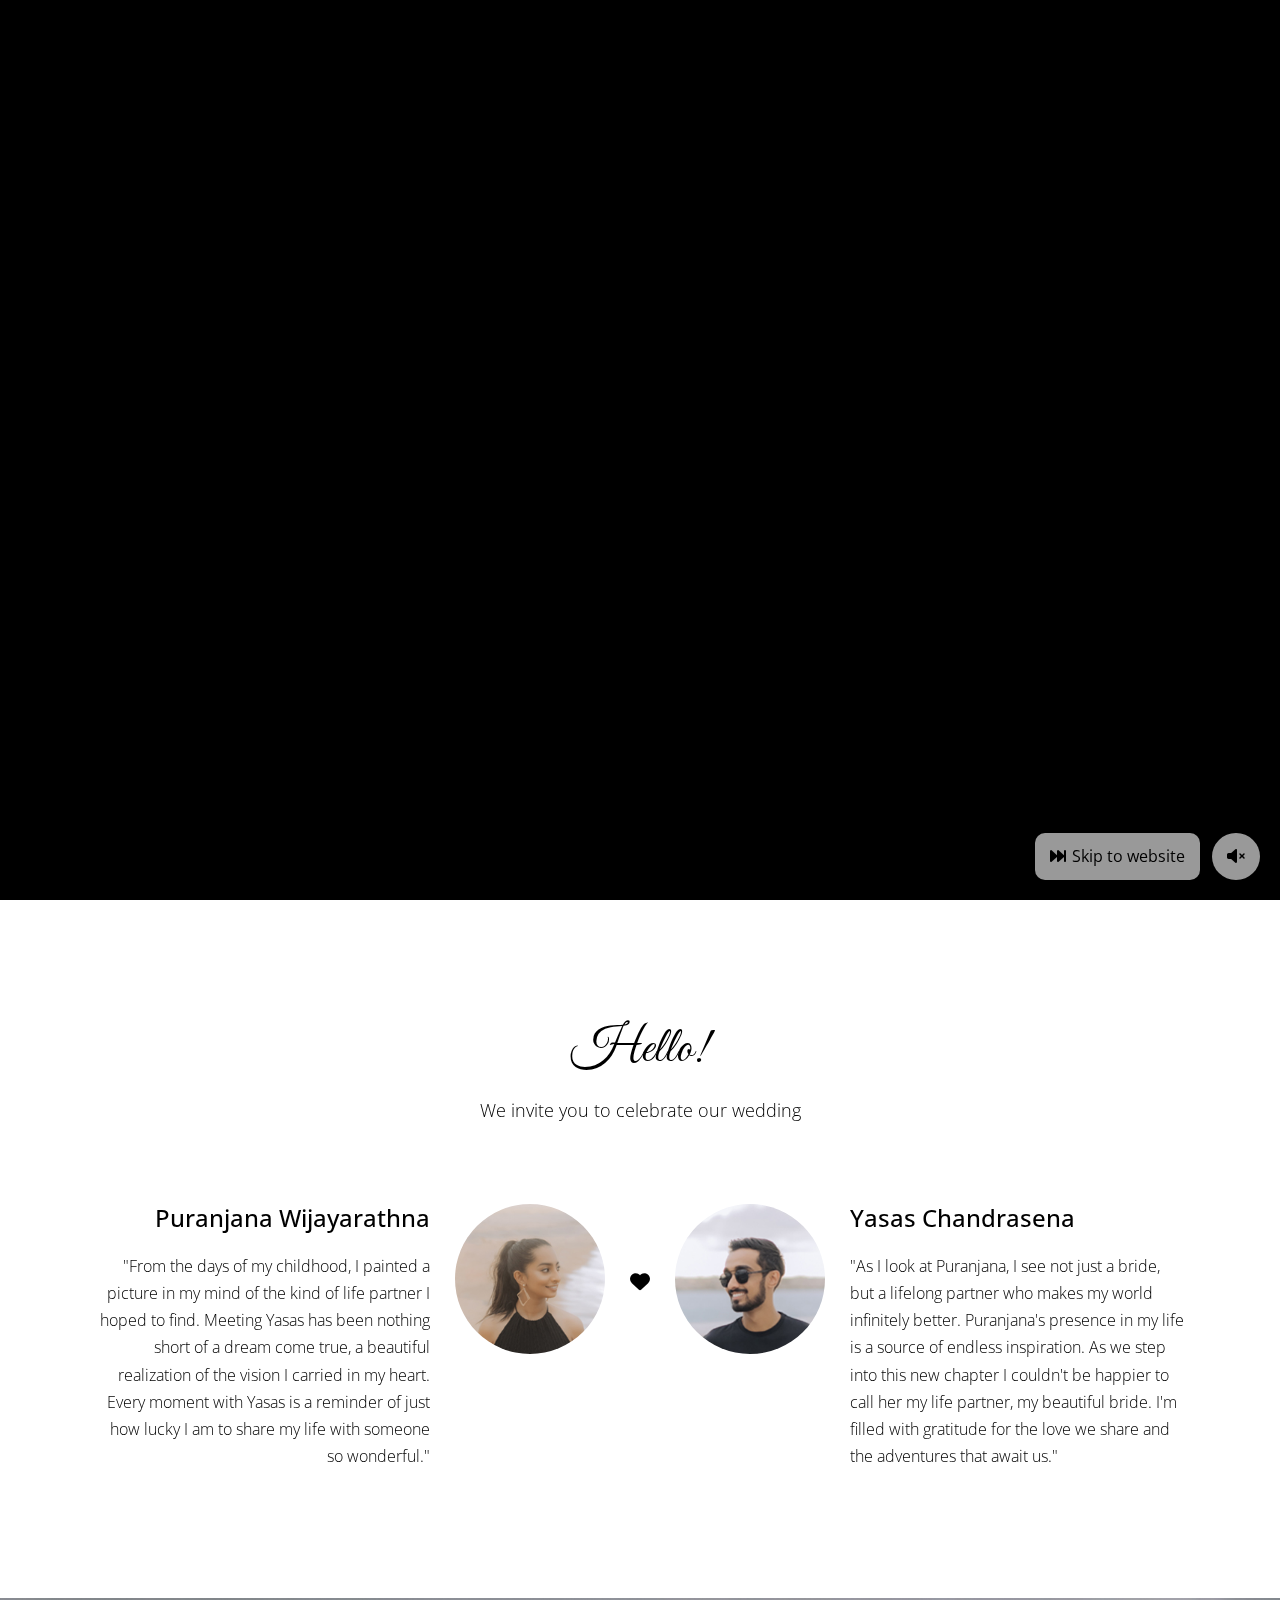
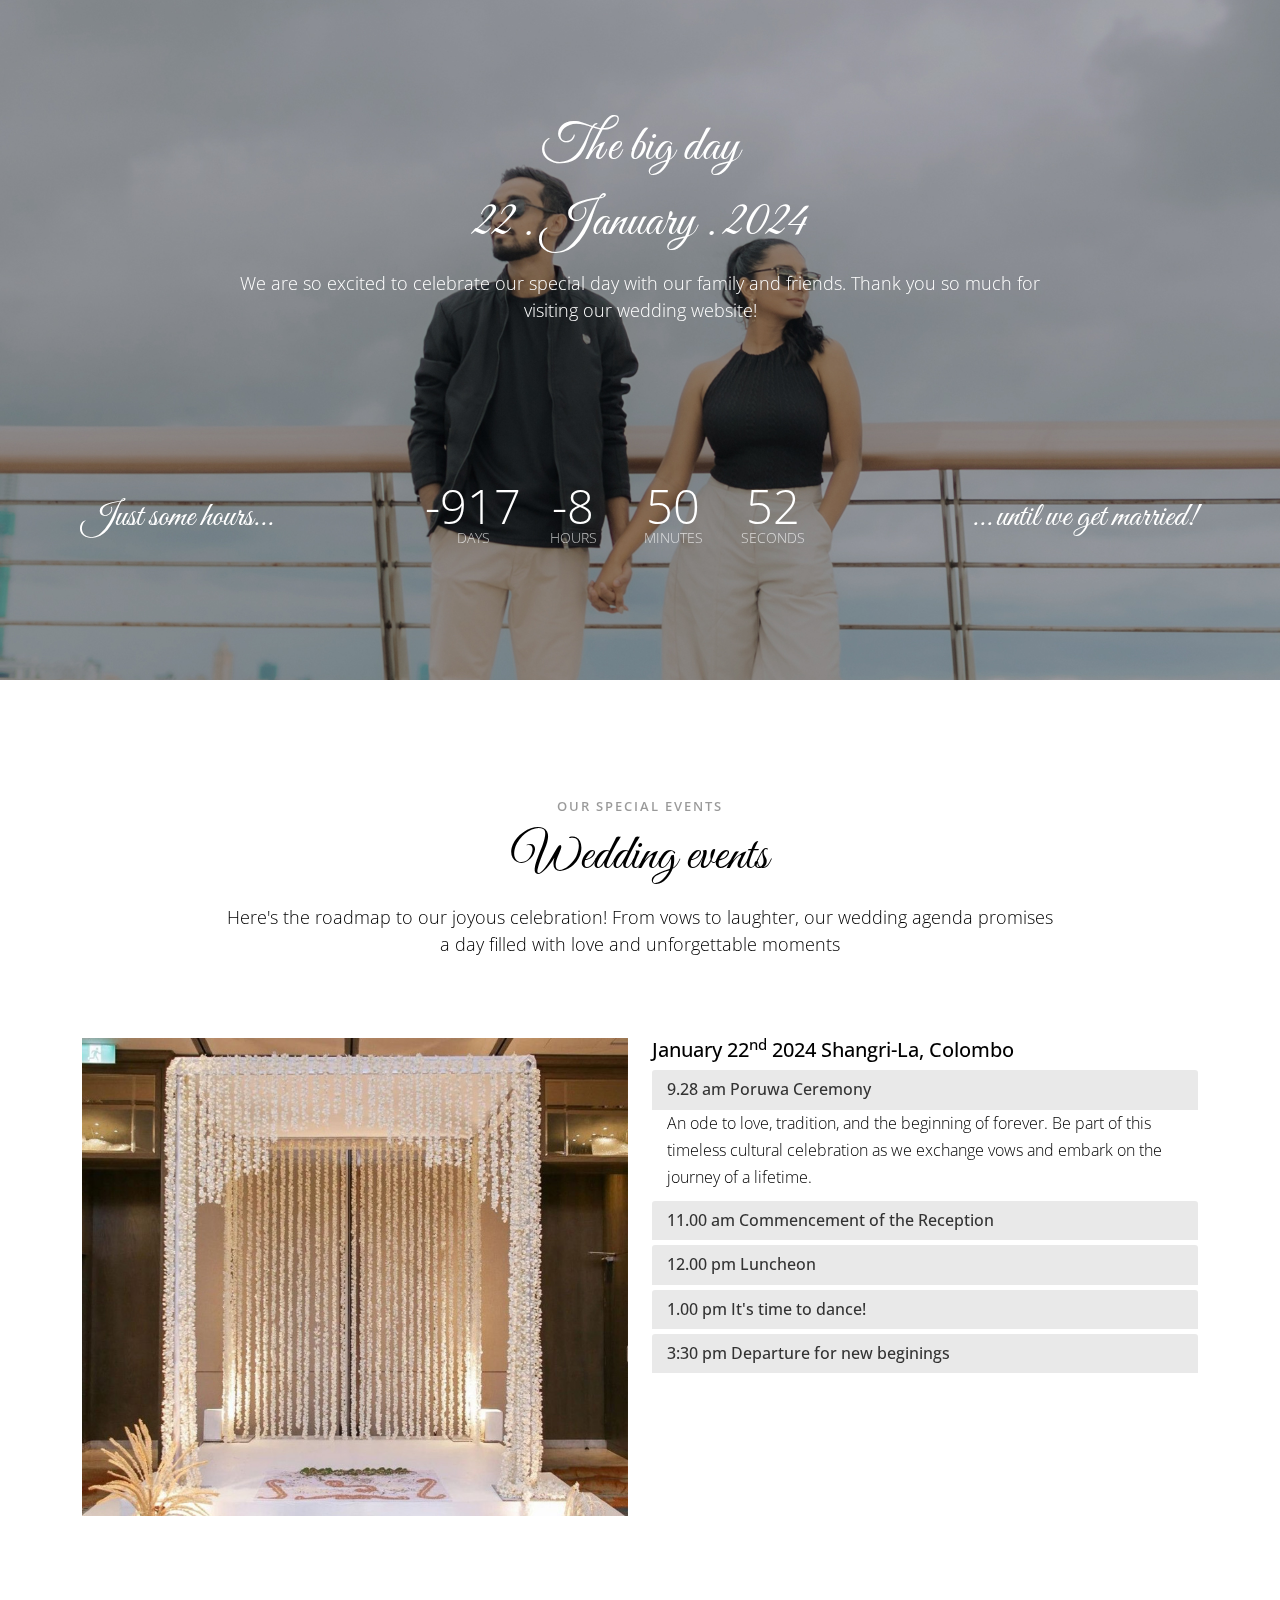
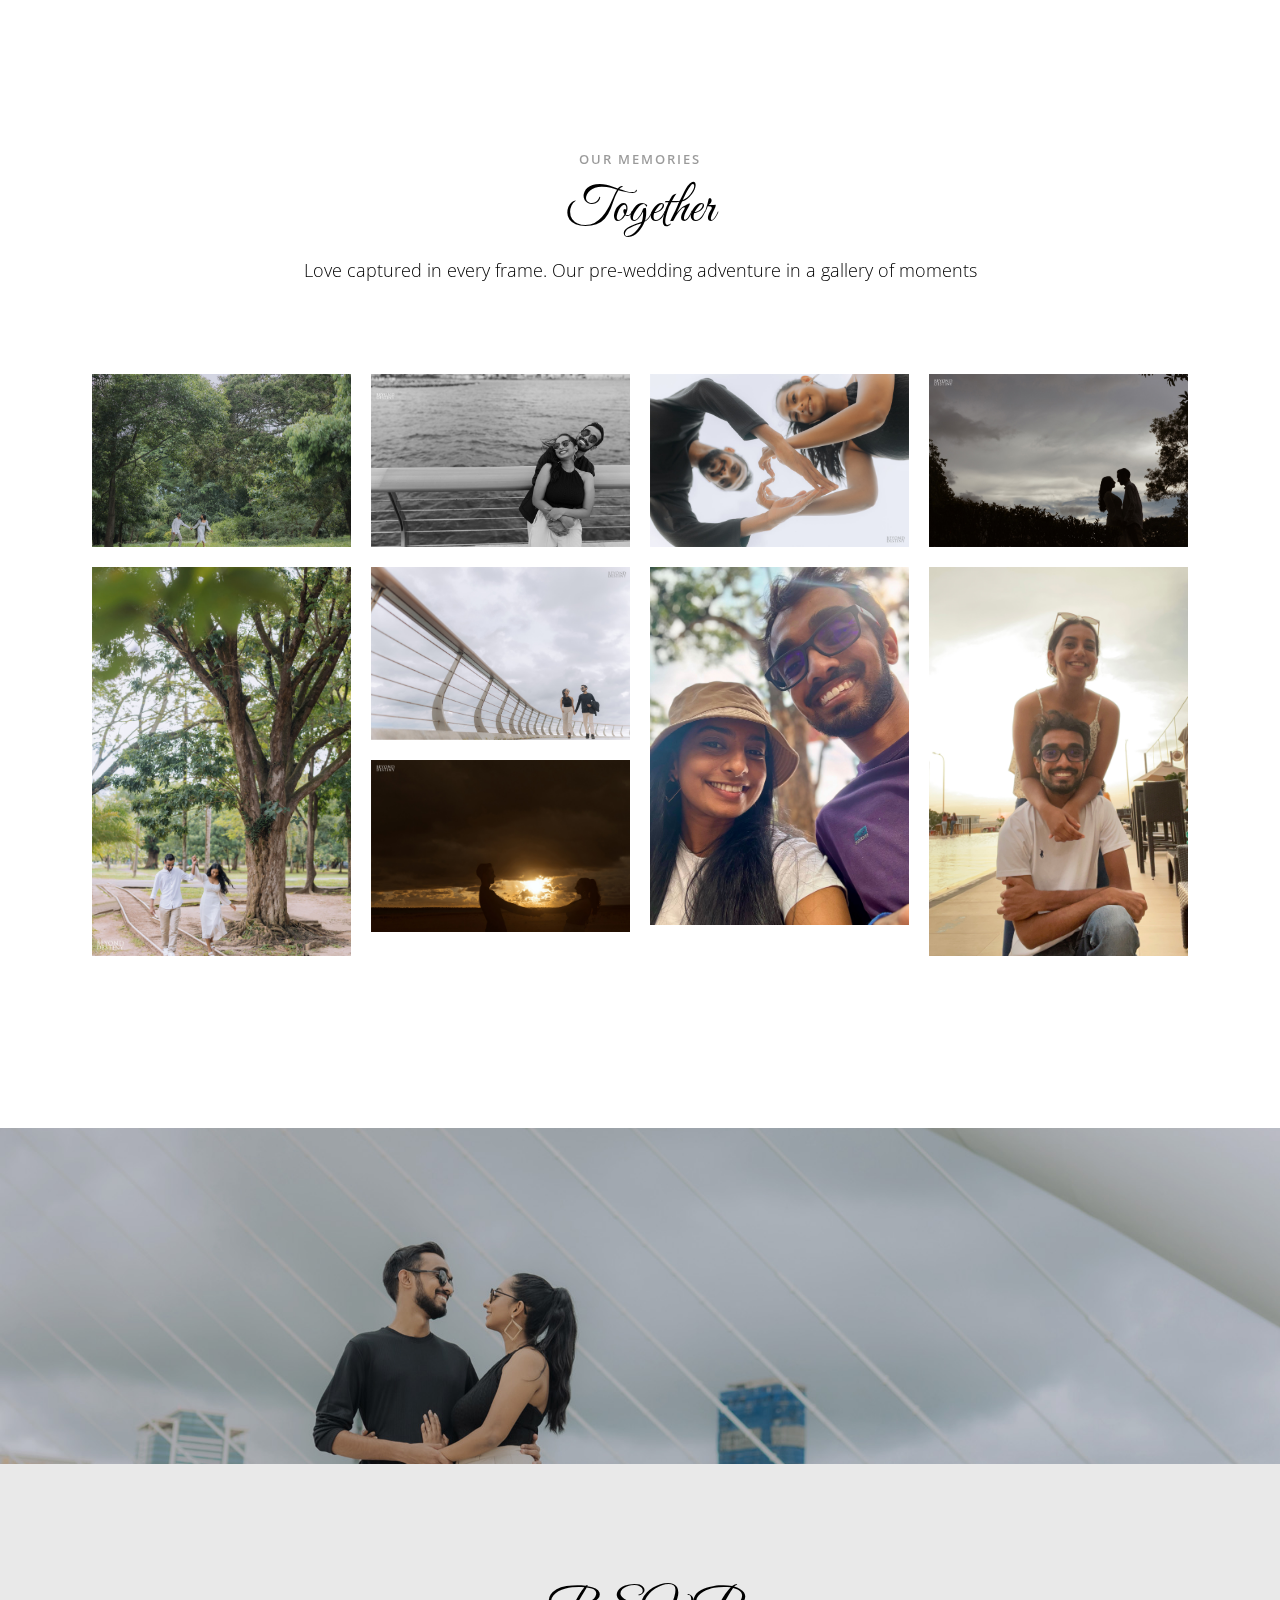
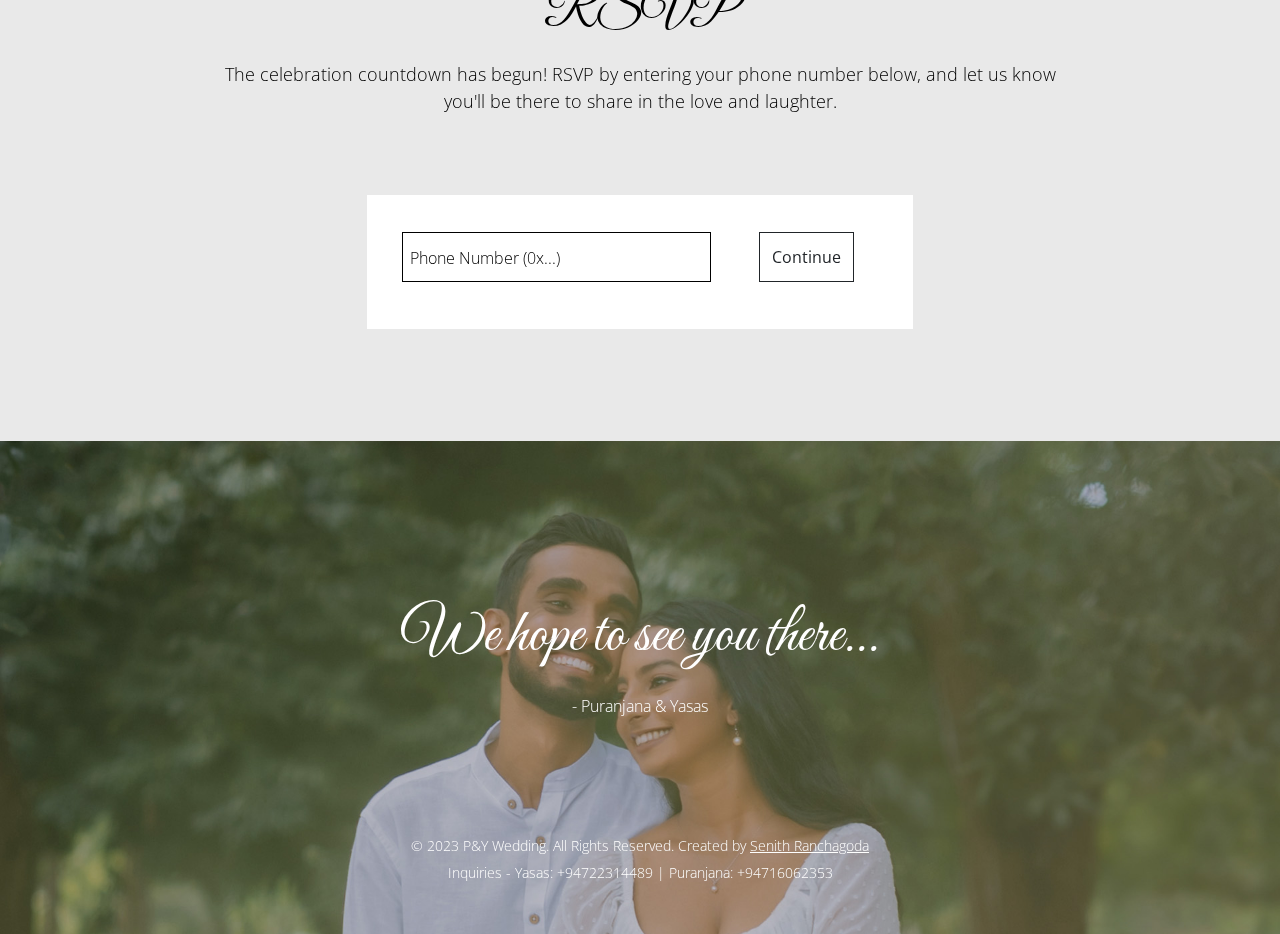
==== commit 28169a2a: "Update index.html" ====
--- a/index.html
+++ b/index.html
@@ -40,7 +40,7 @@
 
     <div class="loader"></div>
         <div id="preloader">
-            <video id="preloadVideo" autoplay muted playsinline onended="videoEnded()" preload="auto">
+            <video id="preloadVideo" autoplay muted playsinline onended="videoEnded()">
                 <source src="scripts/Intro/Final.mp4" type="video/mp4">
                 <!-- Your browser does not support the video tag. -->
             </video>
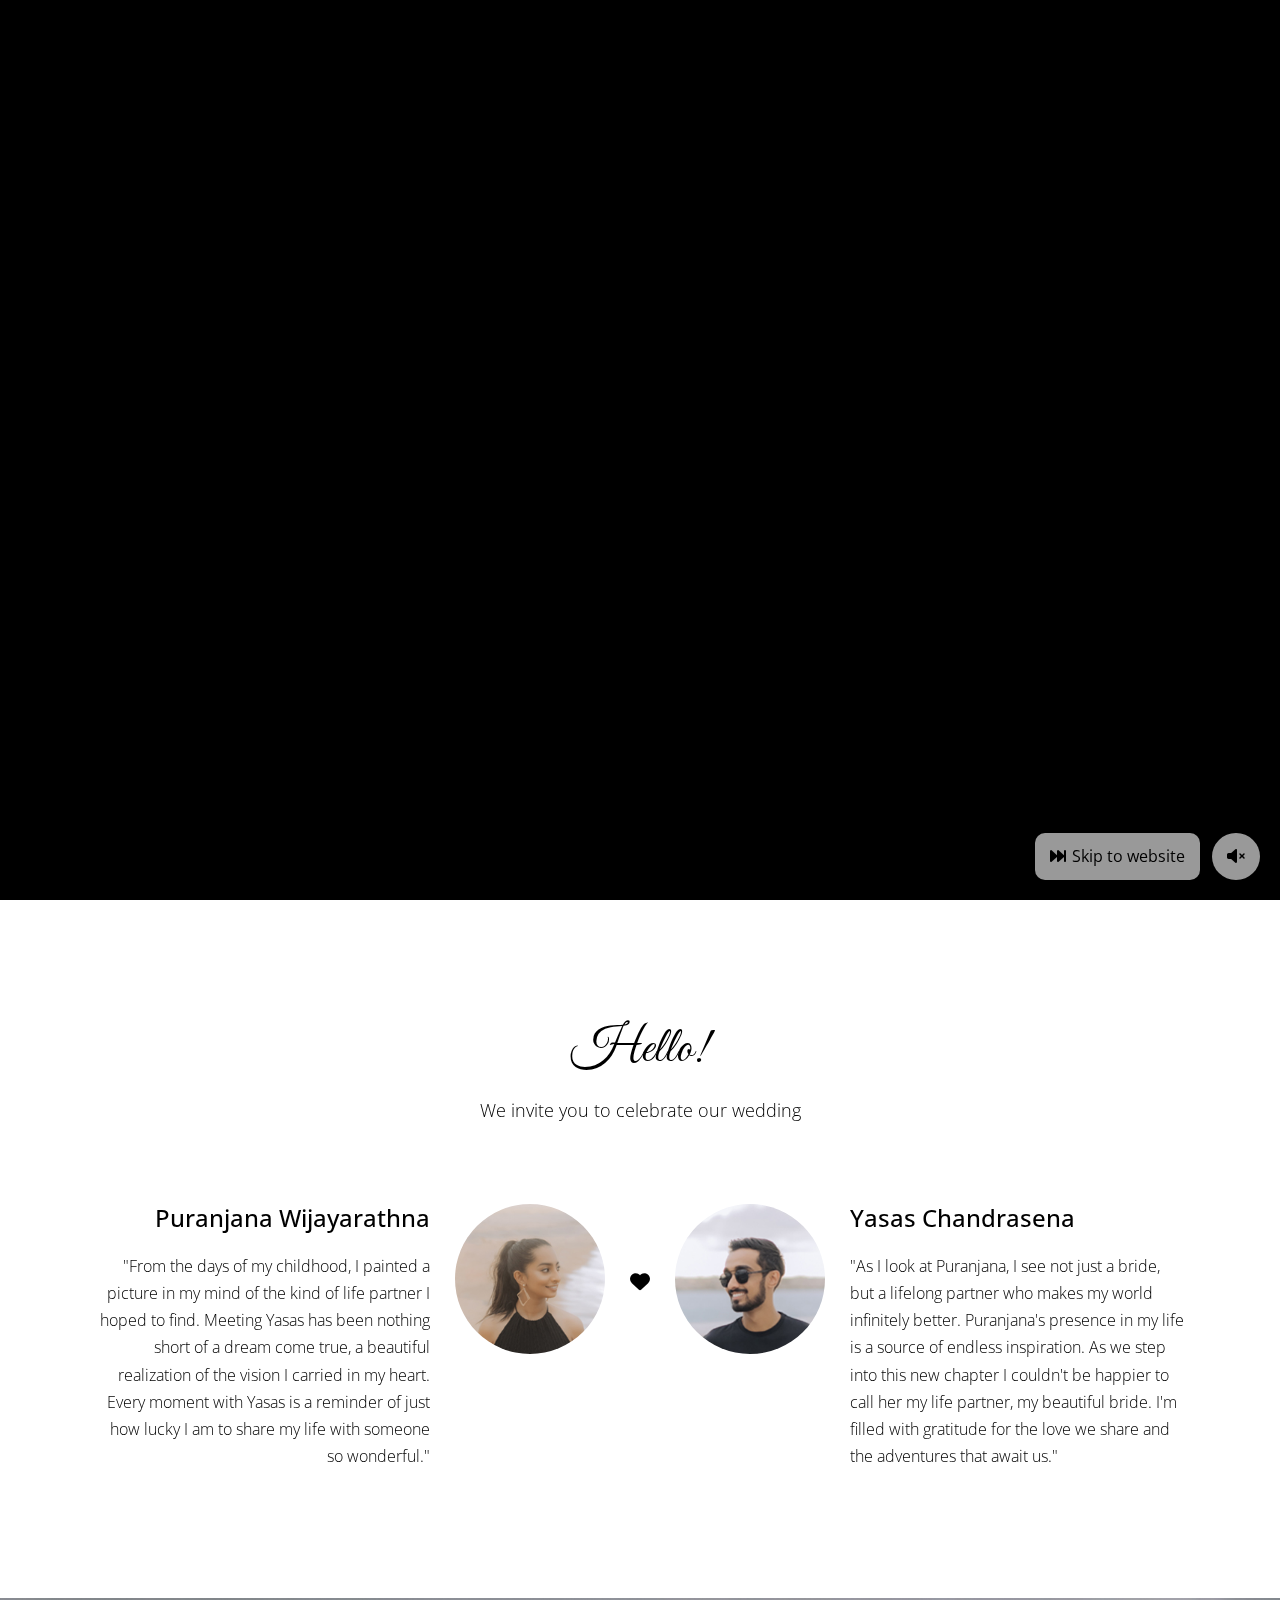
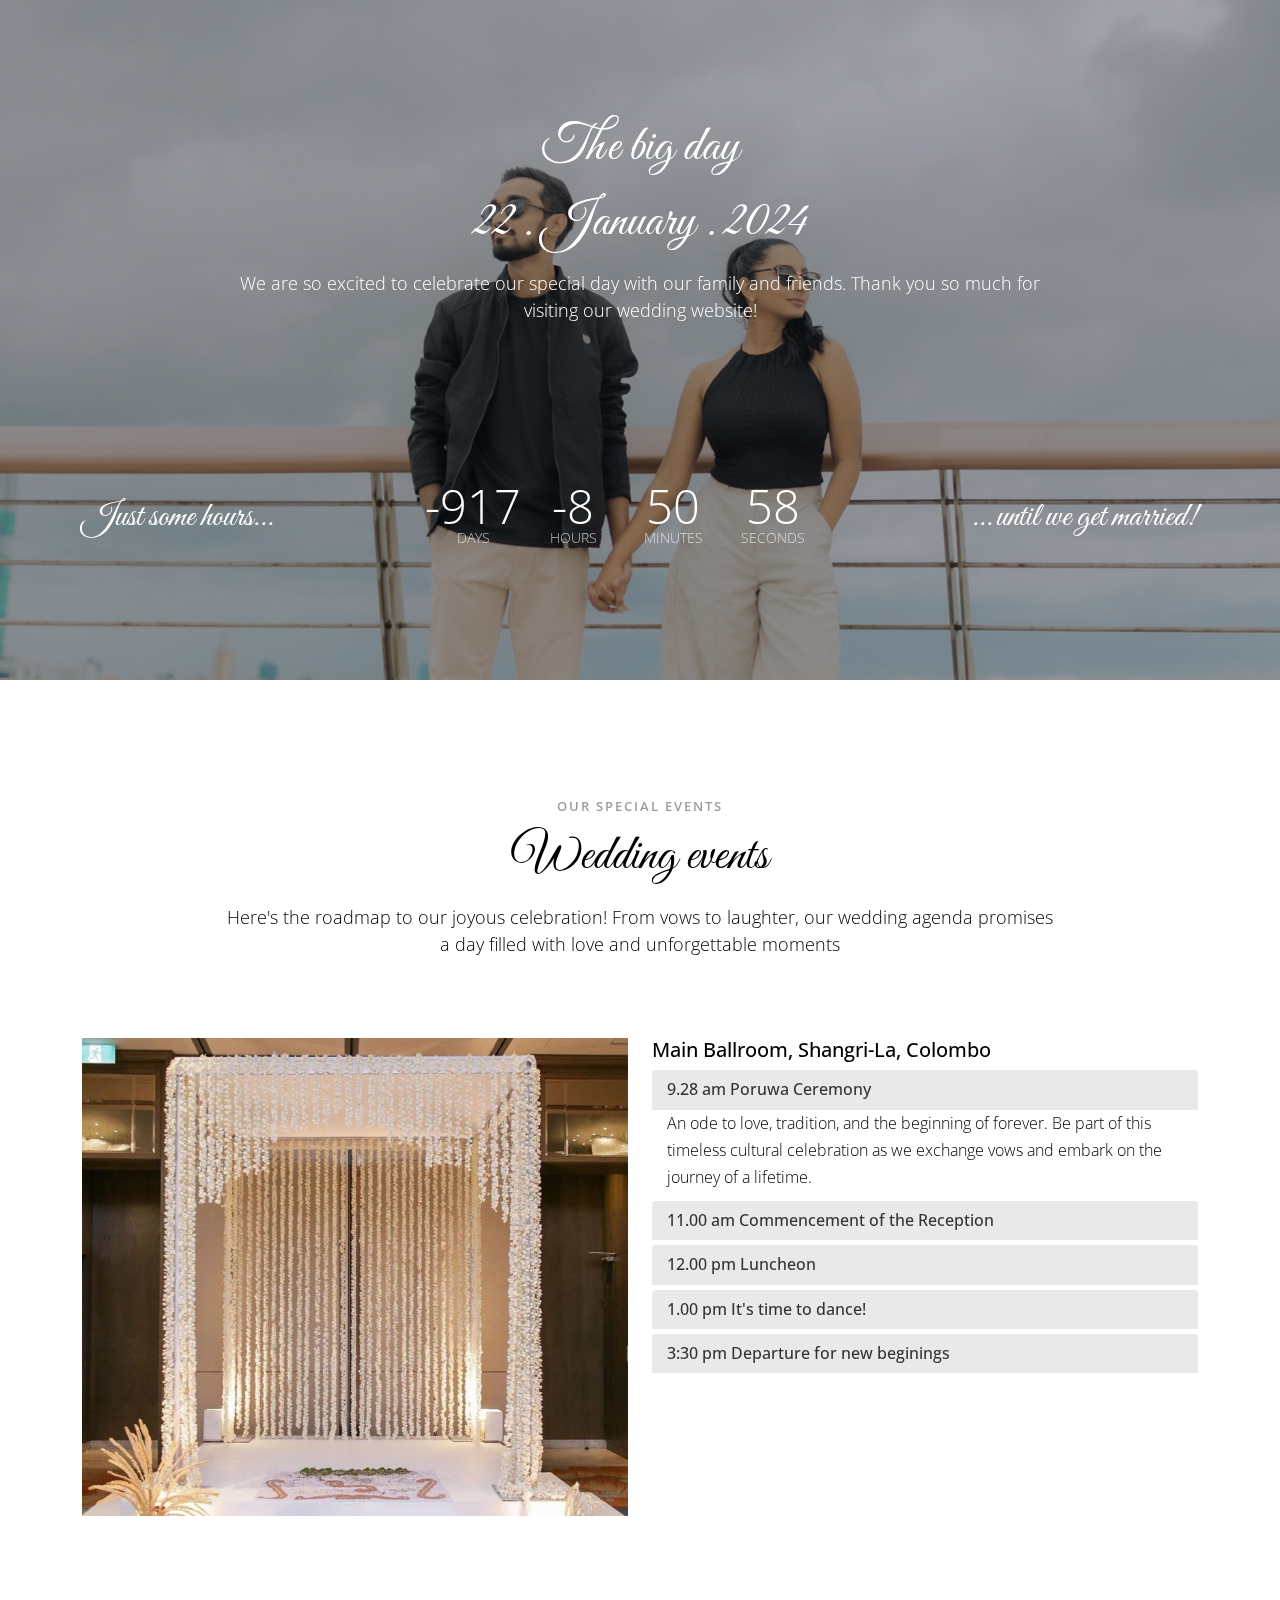
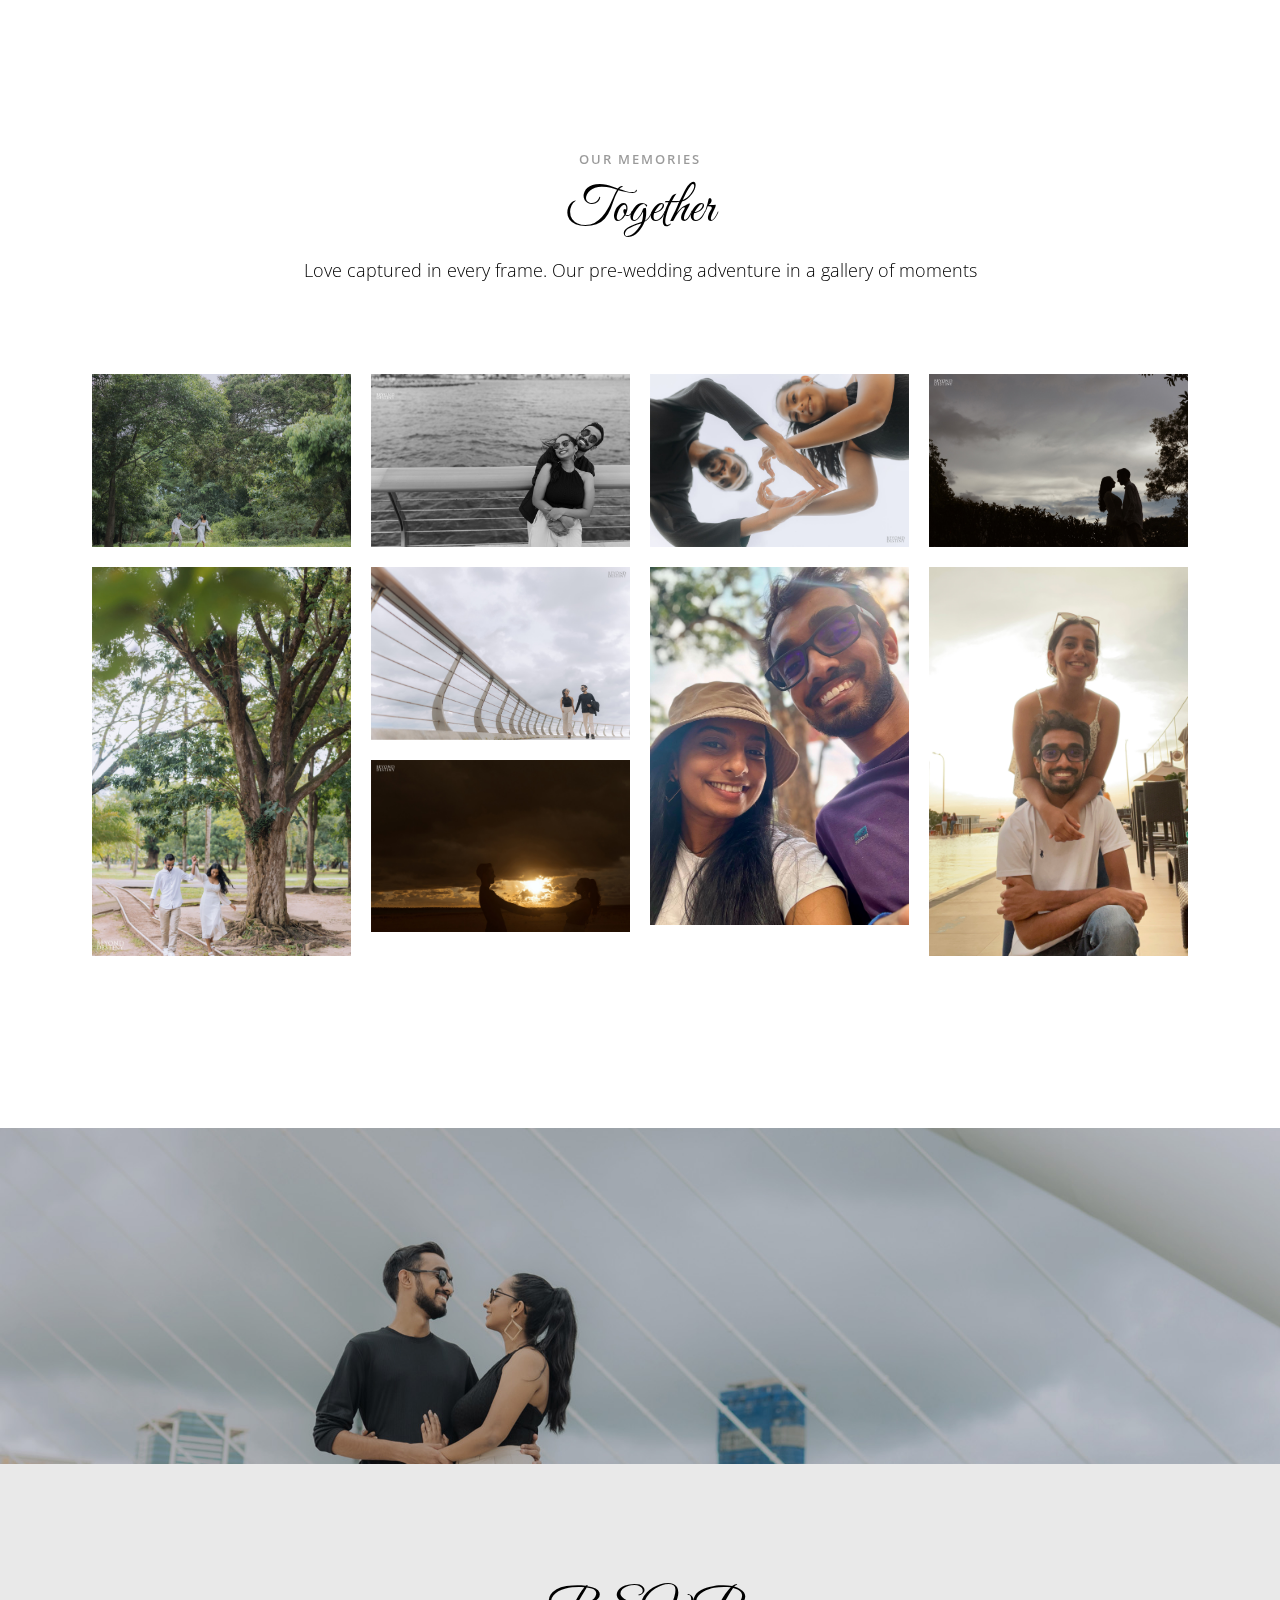
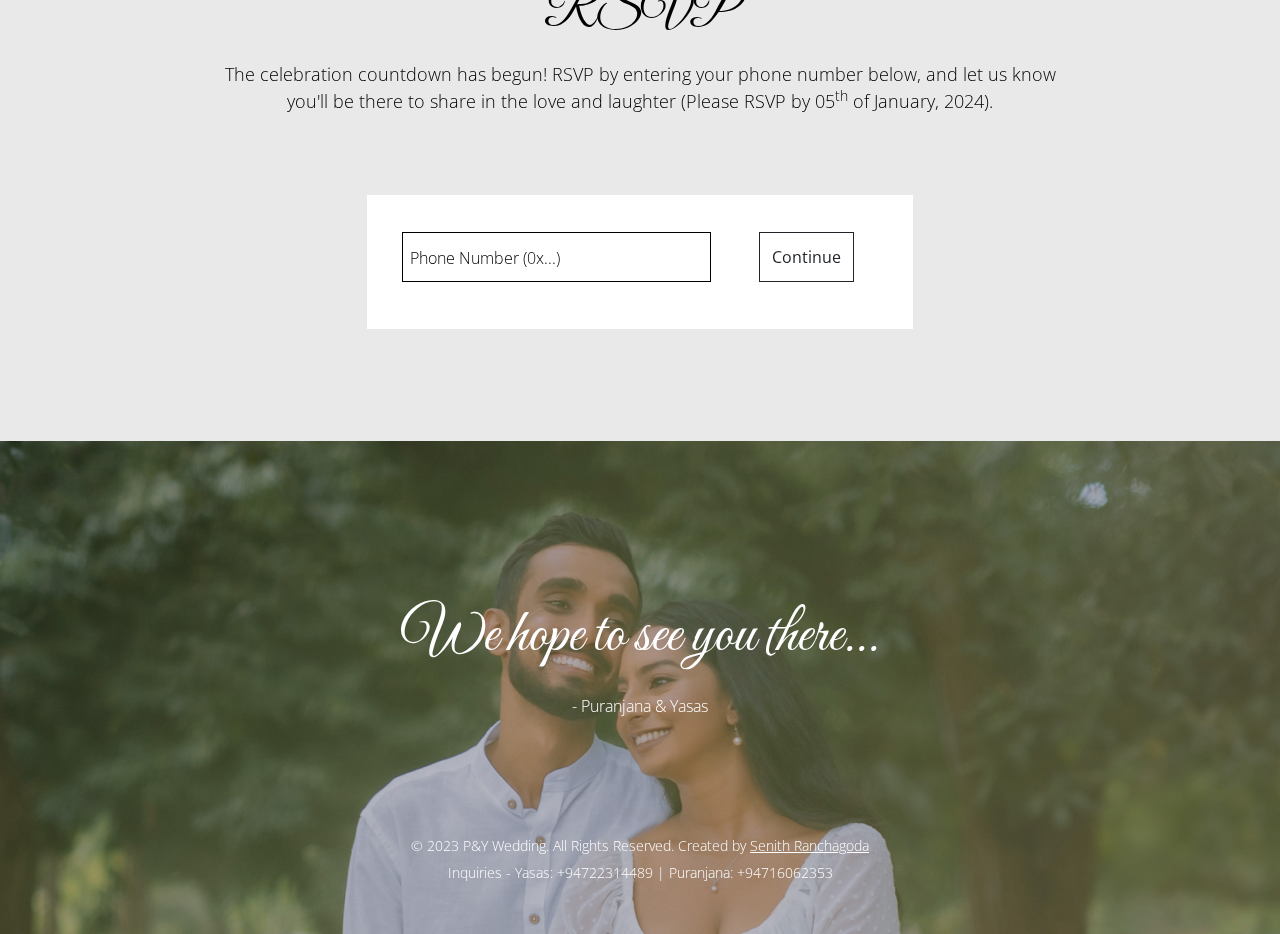
==== commit 5788964d: "Text edit" ====
--- a/index.html
+++ b/index.html
@@ -302,7 +302,8 @@
                     </div>
 
                     <div class="col-12 col-md-6">
-                        <h3>January 22<sup>nd</sup> 2024 Shangri-La, Colombo</h3>
+                        <!-- <h3>January 22<sup>nd</sup> 2024 Main Ballroom, Shangri-La - Colombo</h3> -->
+                        <h3>Main Ballroom, Shangri-La, Colombo</h3>
 
                         <div class="panel-group" id="accordion">
                             <div class="panel panel-default">
@@ -523,7 +524,7 @@
                         <h2>RSVP</h2>
 
                         <p>
-                            The celebration countdown has begun! RSVP by entering your phone number below, and let us know you'll be there to share in the love and laughter.
+                            The celebration countdown has begun! RSVP by entering your phone number below, and let us know you'll be there to share in the love and laughter (Please RSVP by 05<sup>th</sup> of January, 2024).
                         </p>
                     </div>
                 </div>
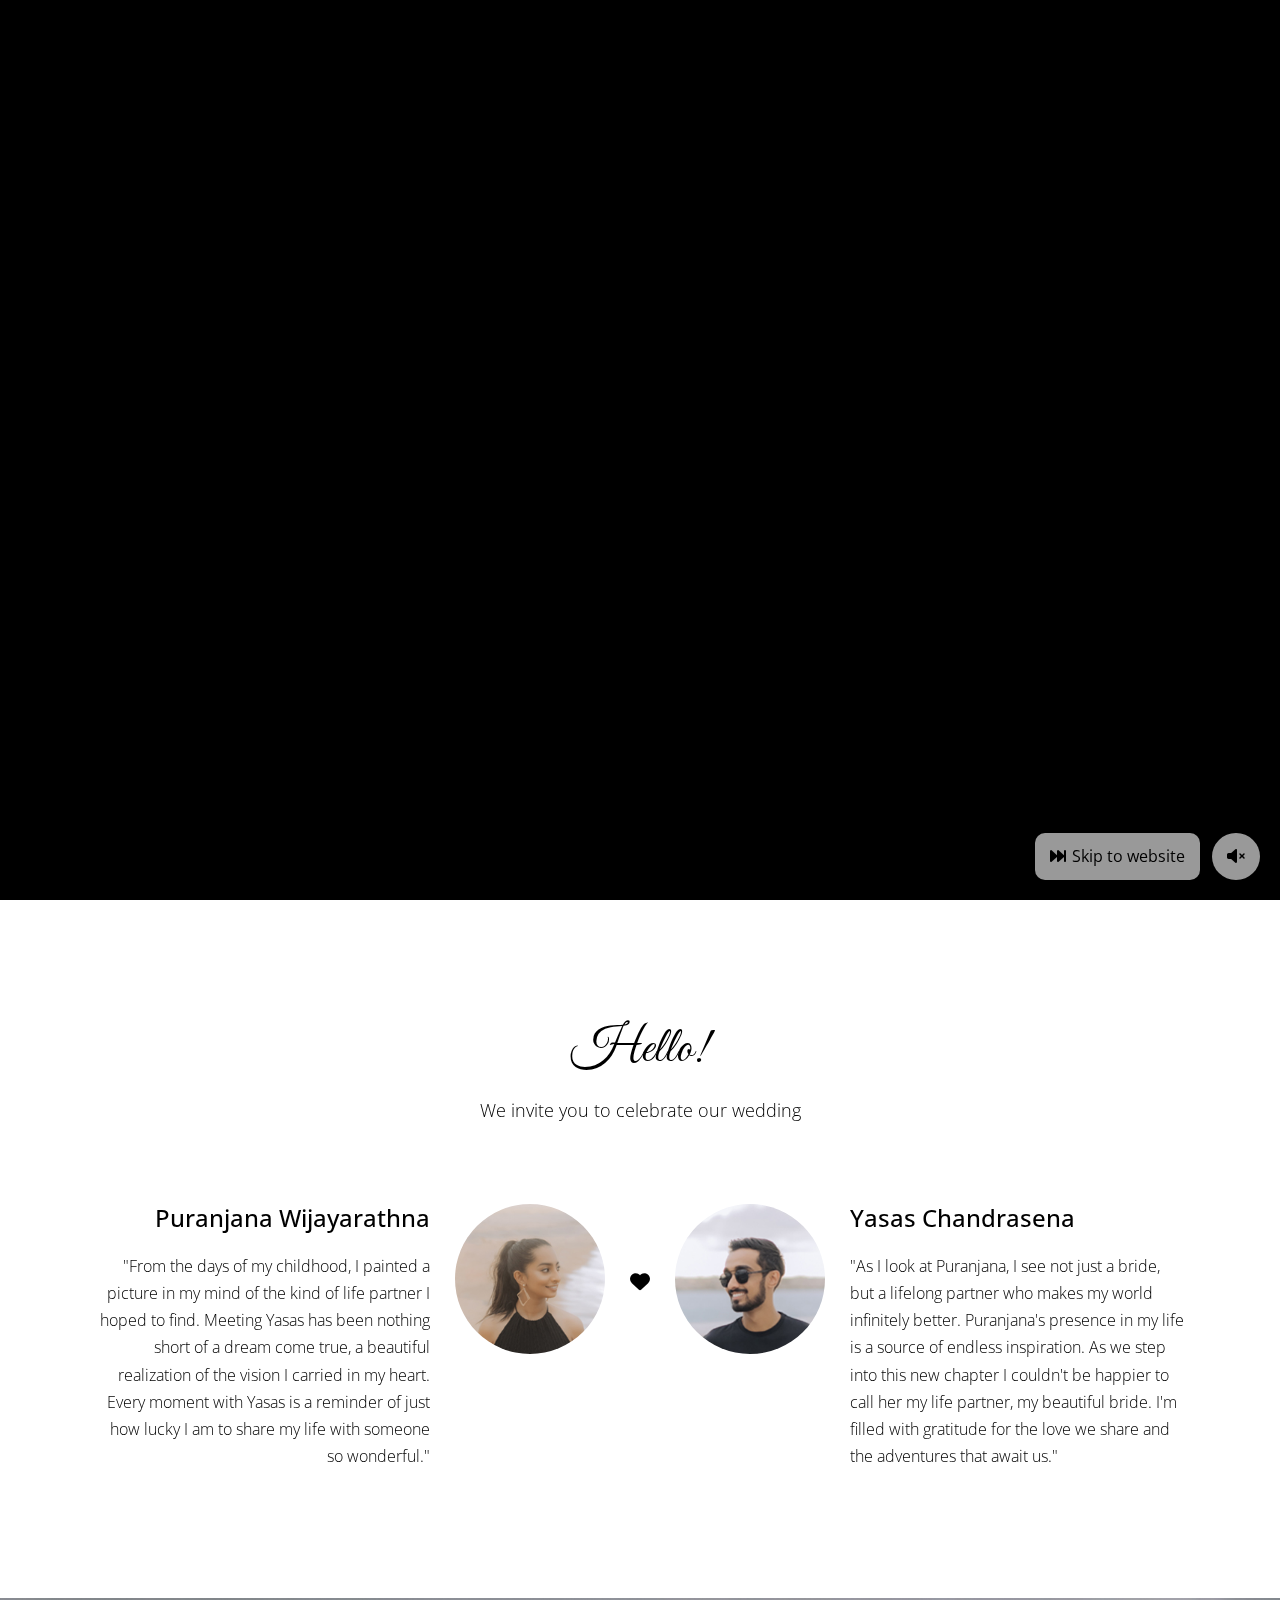
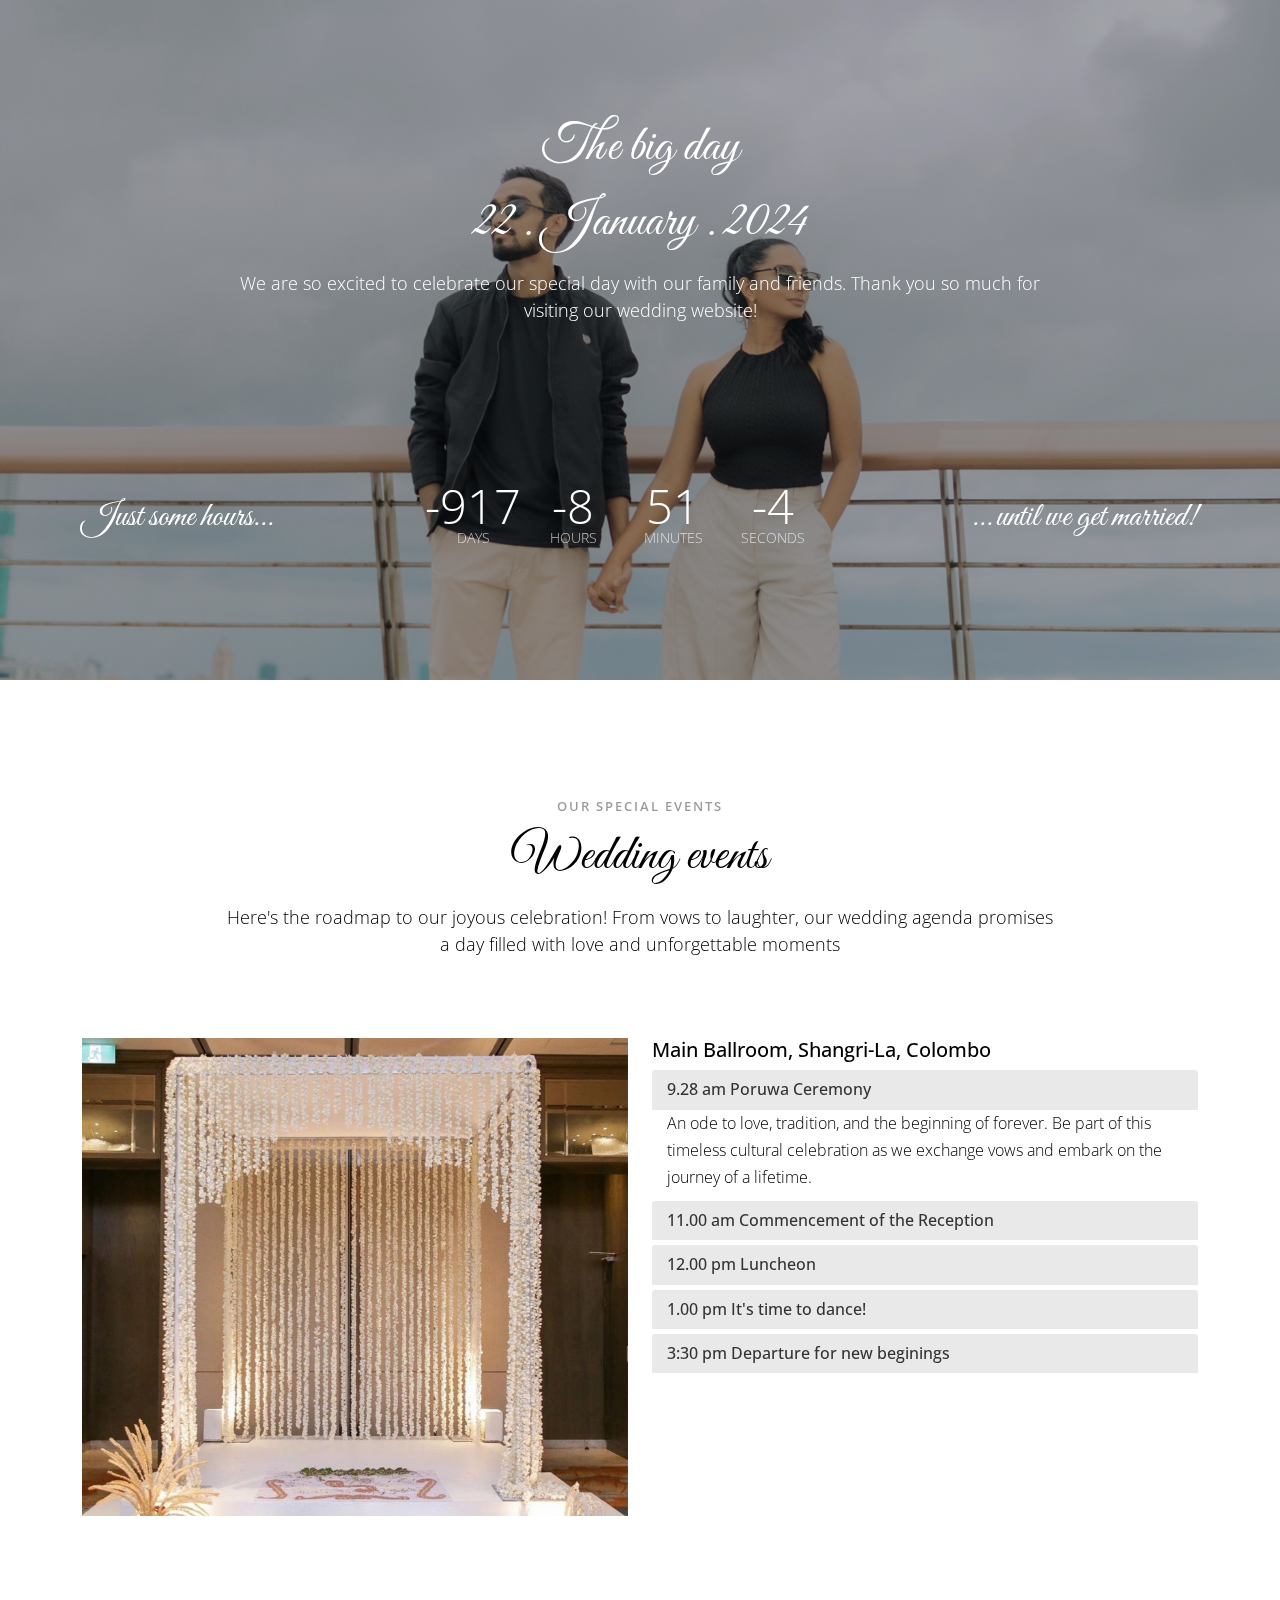
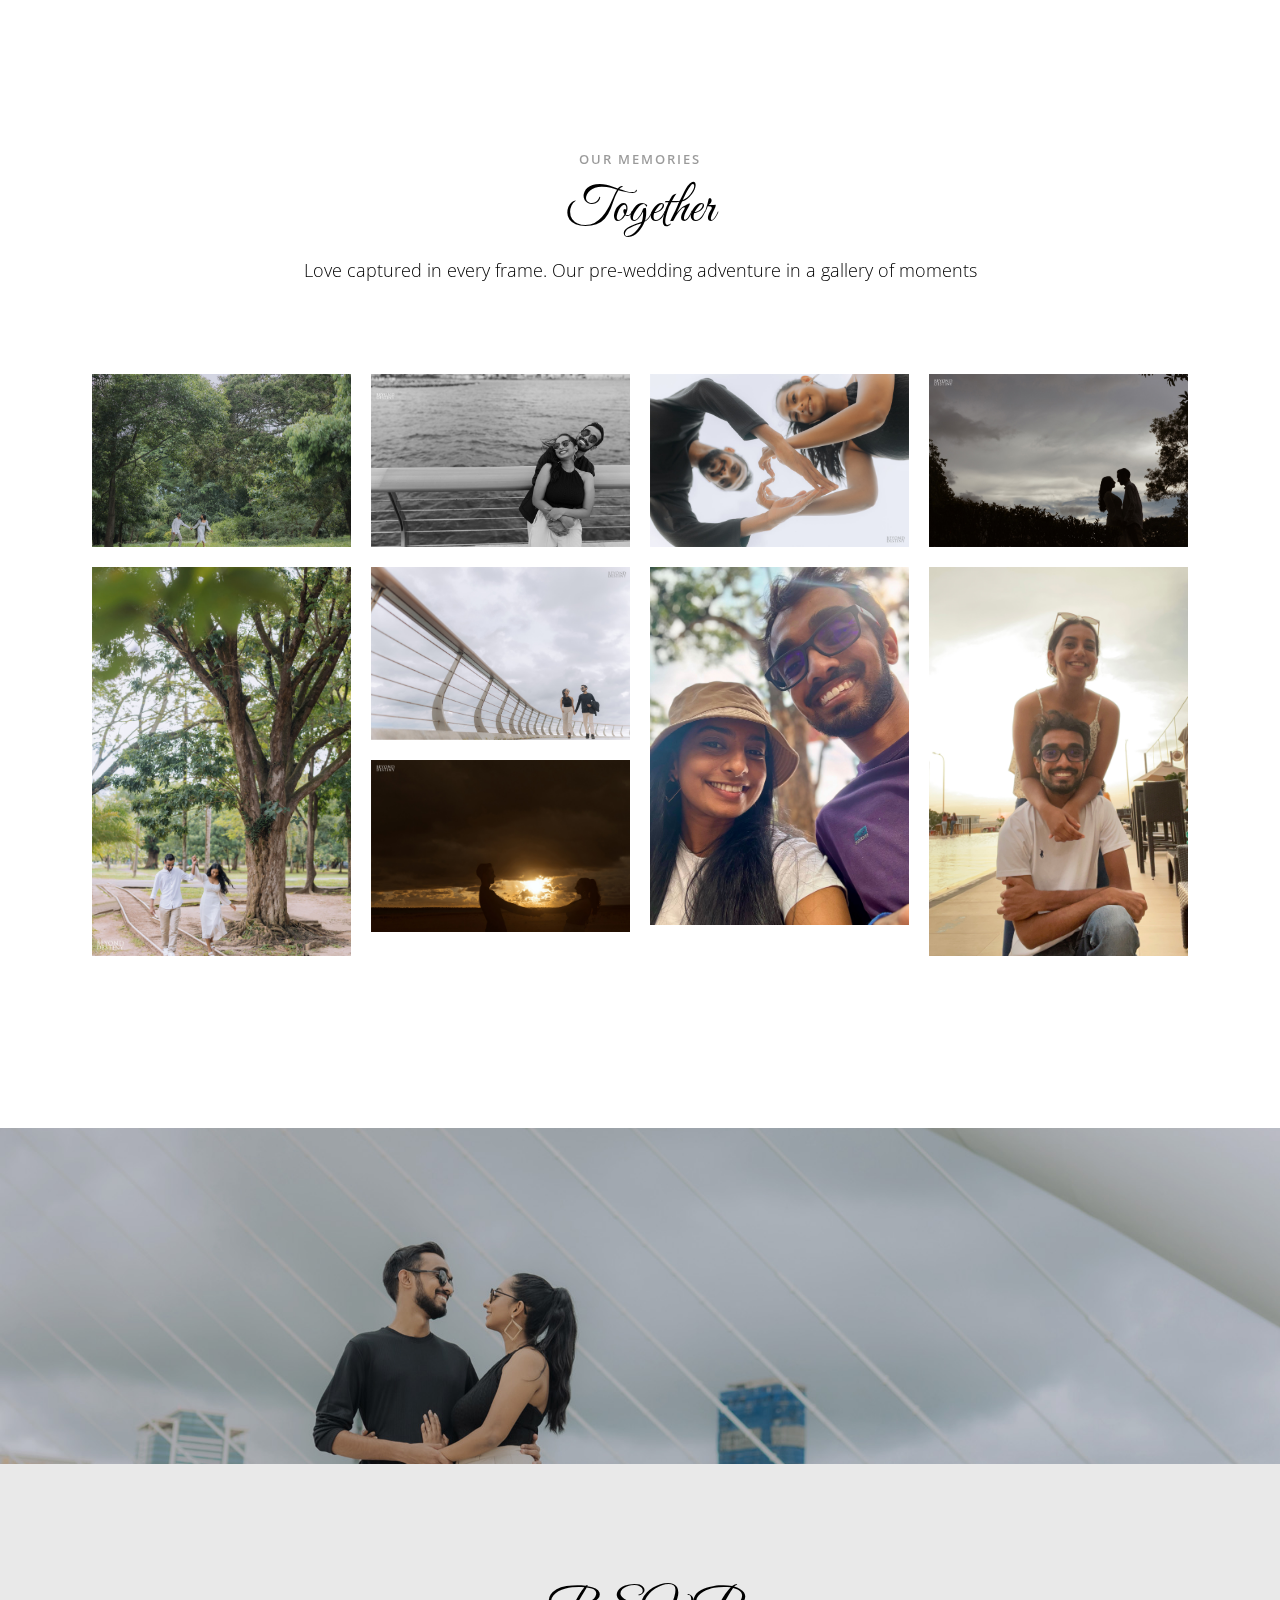
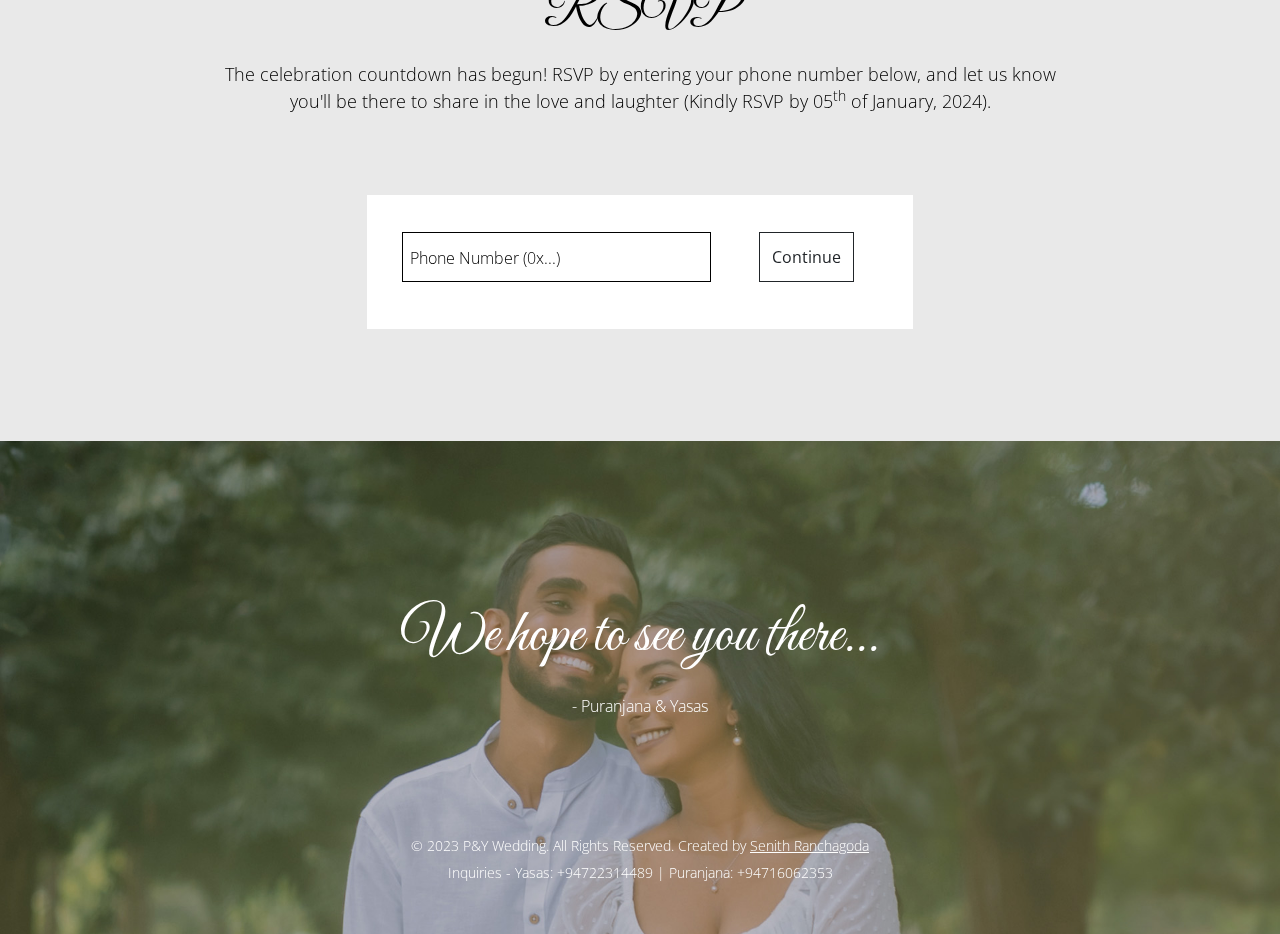
==== commit 740036c0: "Update index.html" ====
--- a/index.html
+++ b/index.html
@@ -524,7 +524,7 @@
                         <h2>RSVP</h2>
 
                         <p>
-                            The celebration countdown has begun! RSVP by entering your phone number below, and let us know you'll be there to share in the love and laughter (Please RSVP by 05<sup>th</sup> of January, 2024).
+                            The celebration countdown has begun! RSVP by entering your phone number below, and let us know you'll be there to share in the love and laughter (Kindly RSVP by 05<sup>th</sup> of January, 2024).
                         </p>
                     </div>
                 </div>
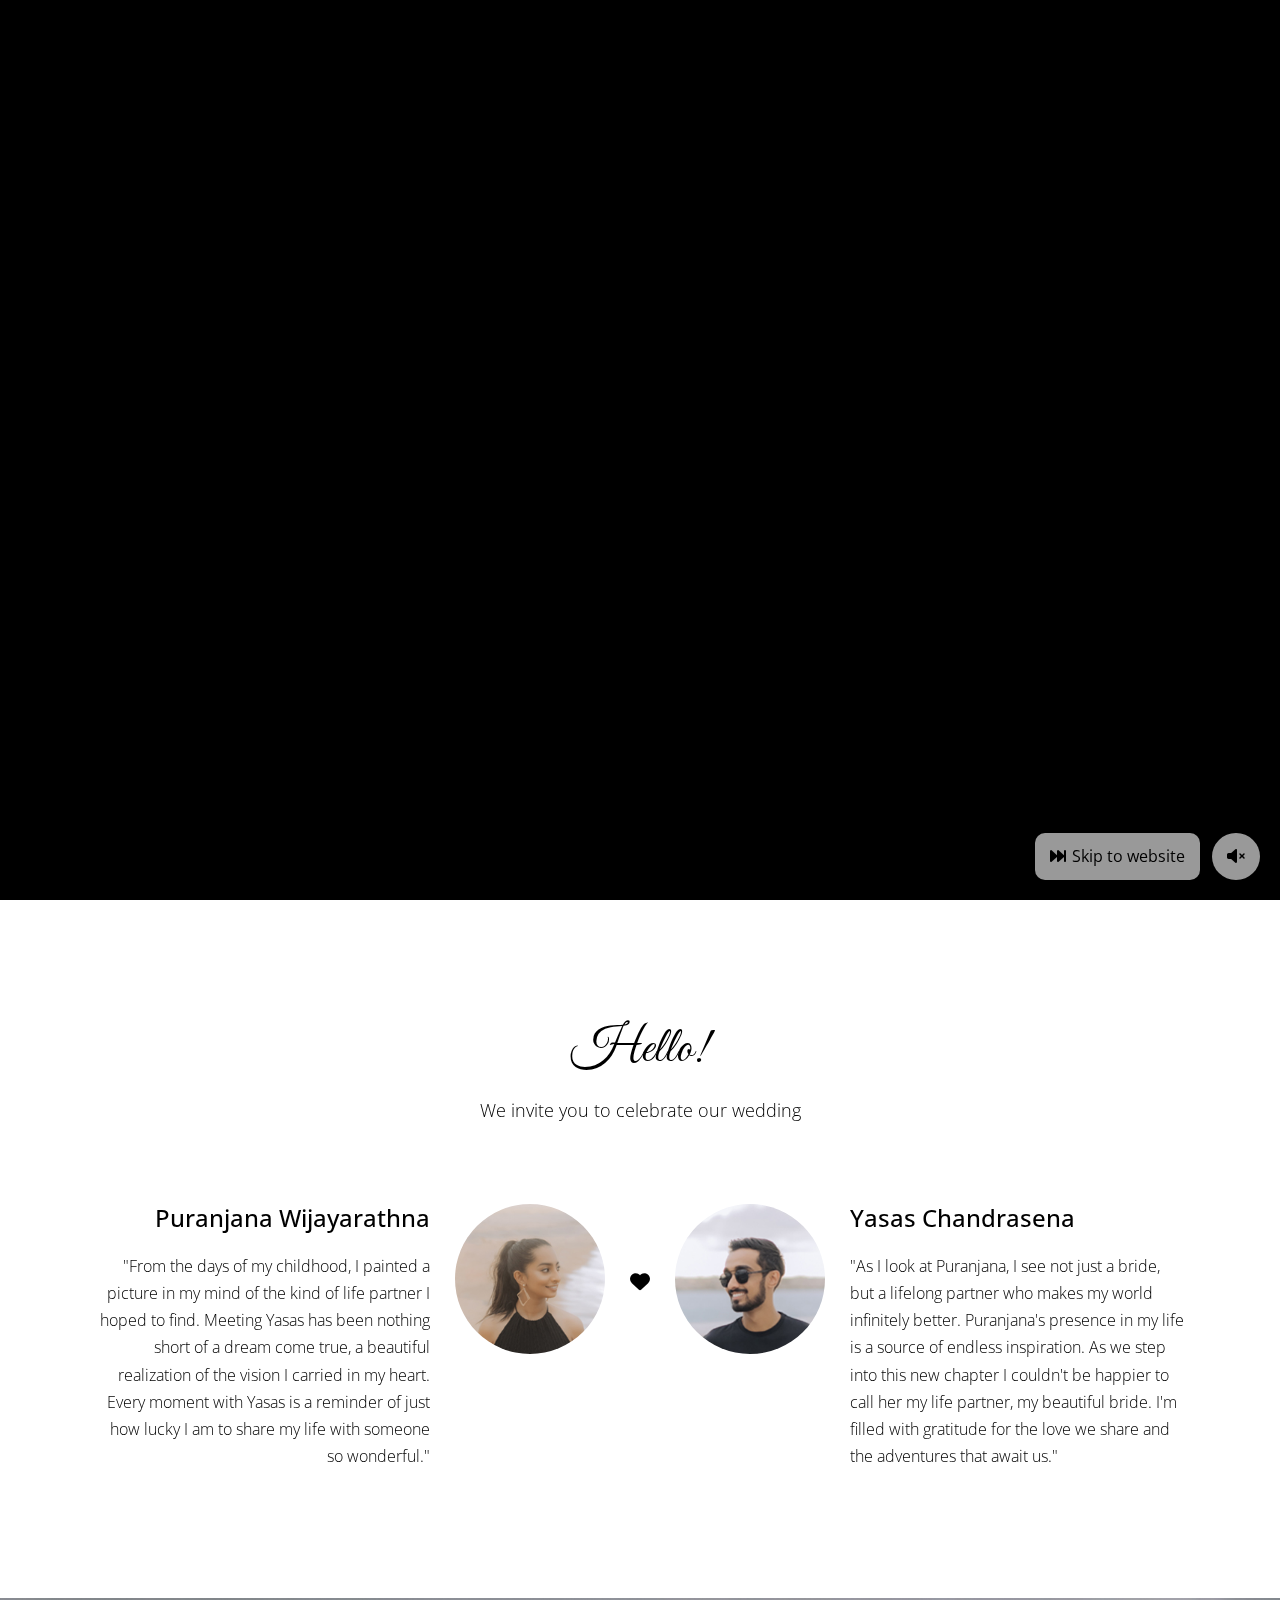
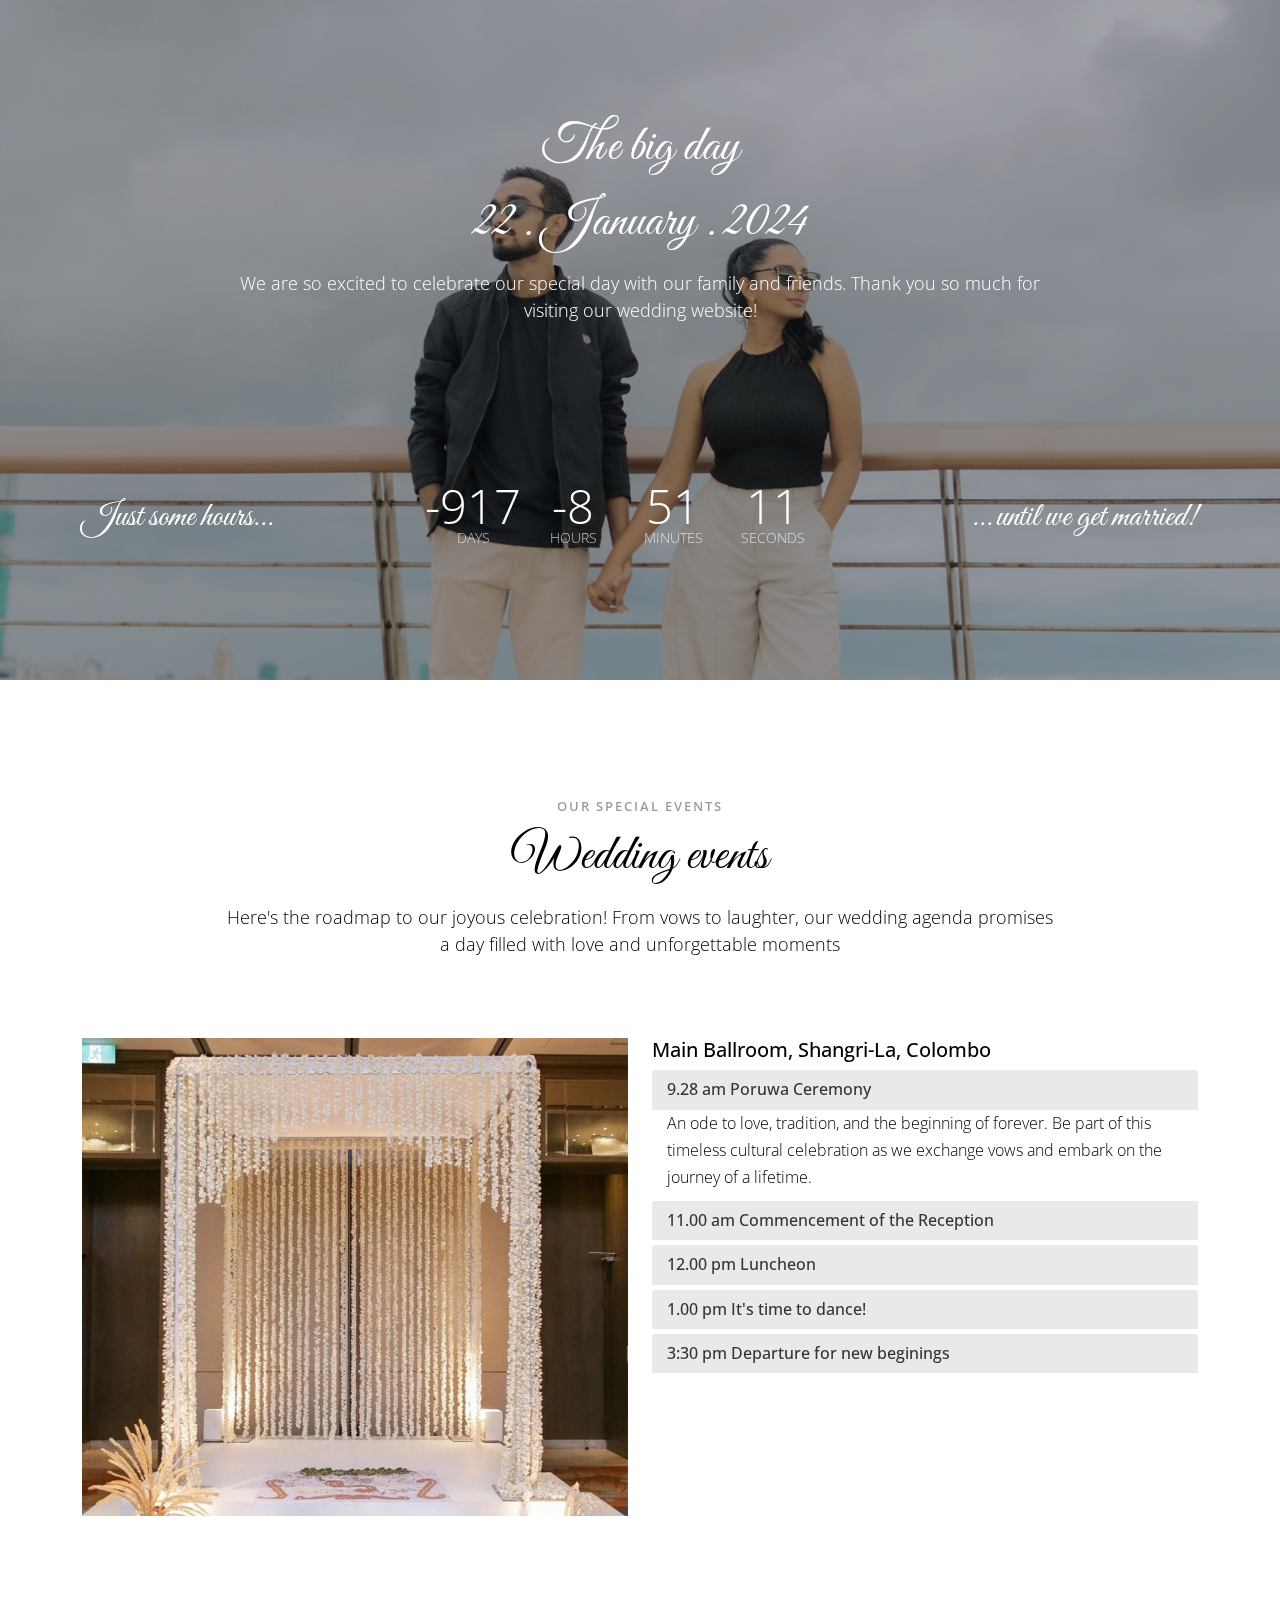
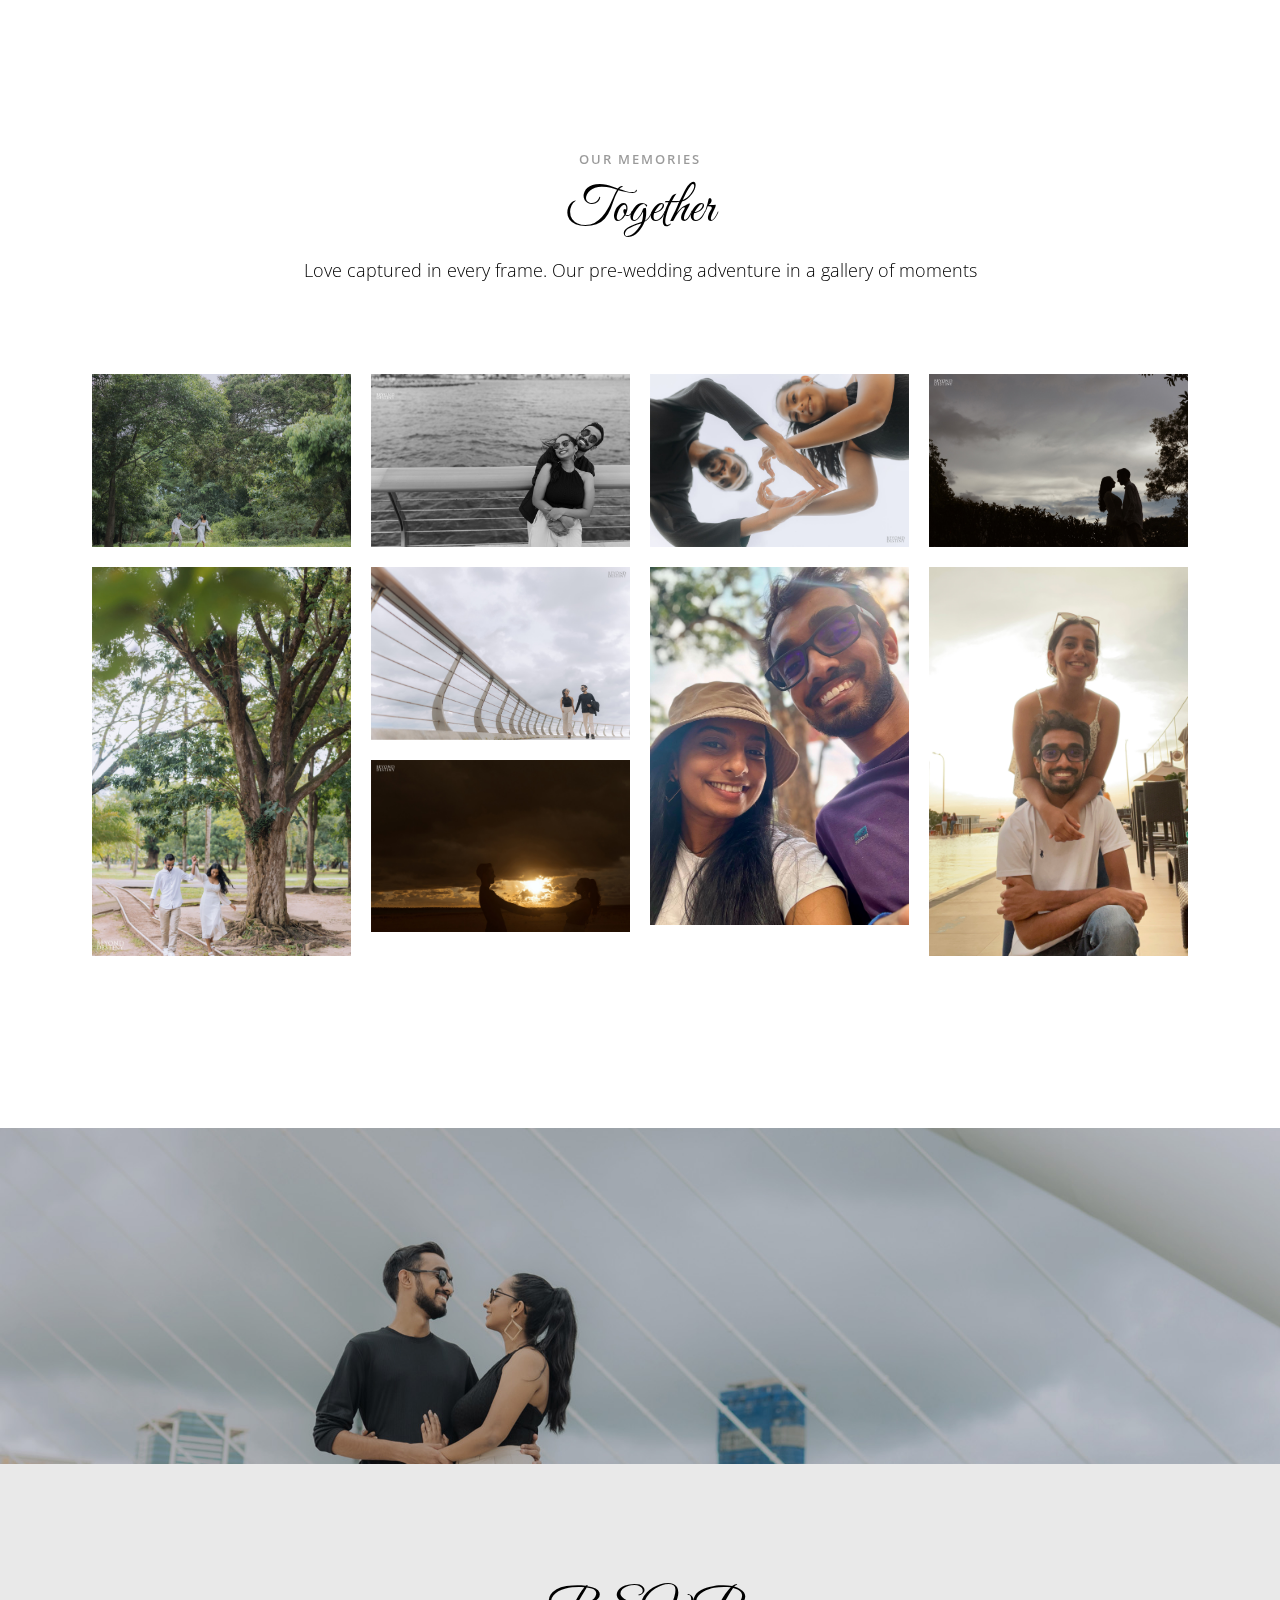
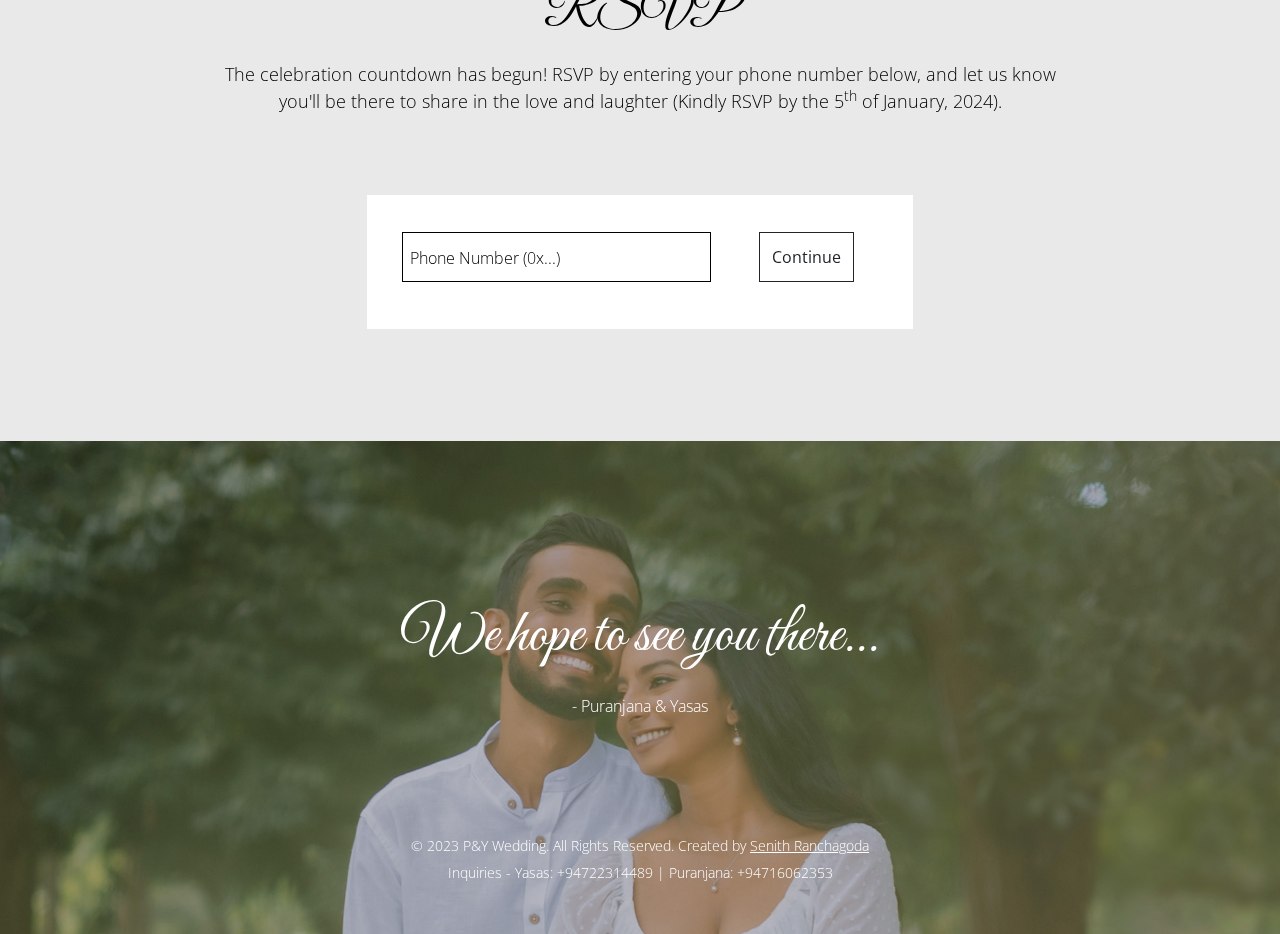
==== commit 646fa8ec: "Update index.html" ====
--- a/index.html
+++ b/index.html
@@ -524,7 +524,7 @@
                         <h2>RSVP</h2>
 
                         <p>
-                            The celebration countdown has begun! RSVP by entering your phone number below, and let us know you'll be there to share in the love and laughter (Kindly RSVP by 05<sup>th</sup> of January, 2024).
+                            The celebration countdown has begun! RSVP by entering your phone number below, and let us know you'll be there to share in the love and laughter (Kindly RSVP by the 5<sup>th</sup> of January, 2024).
                         </p>
                     </div>
                 </div>
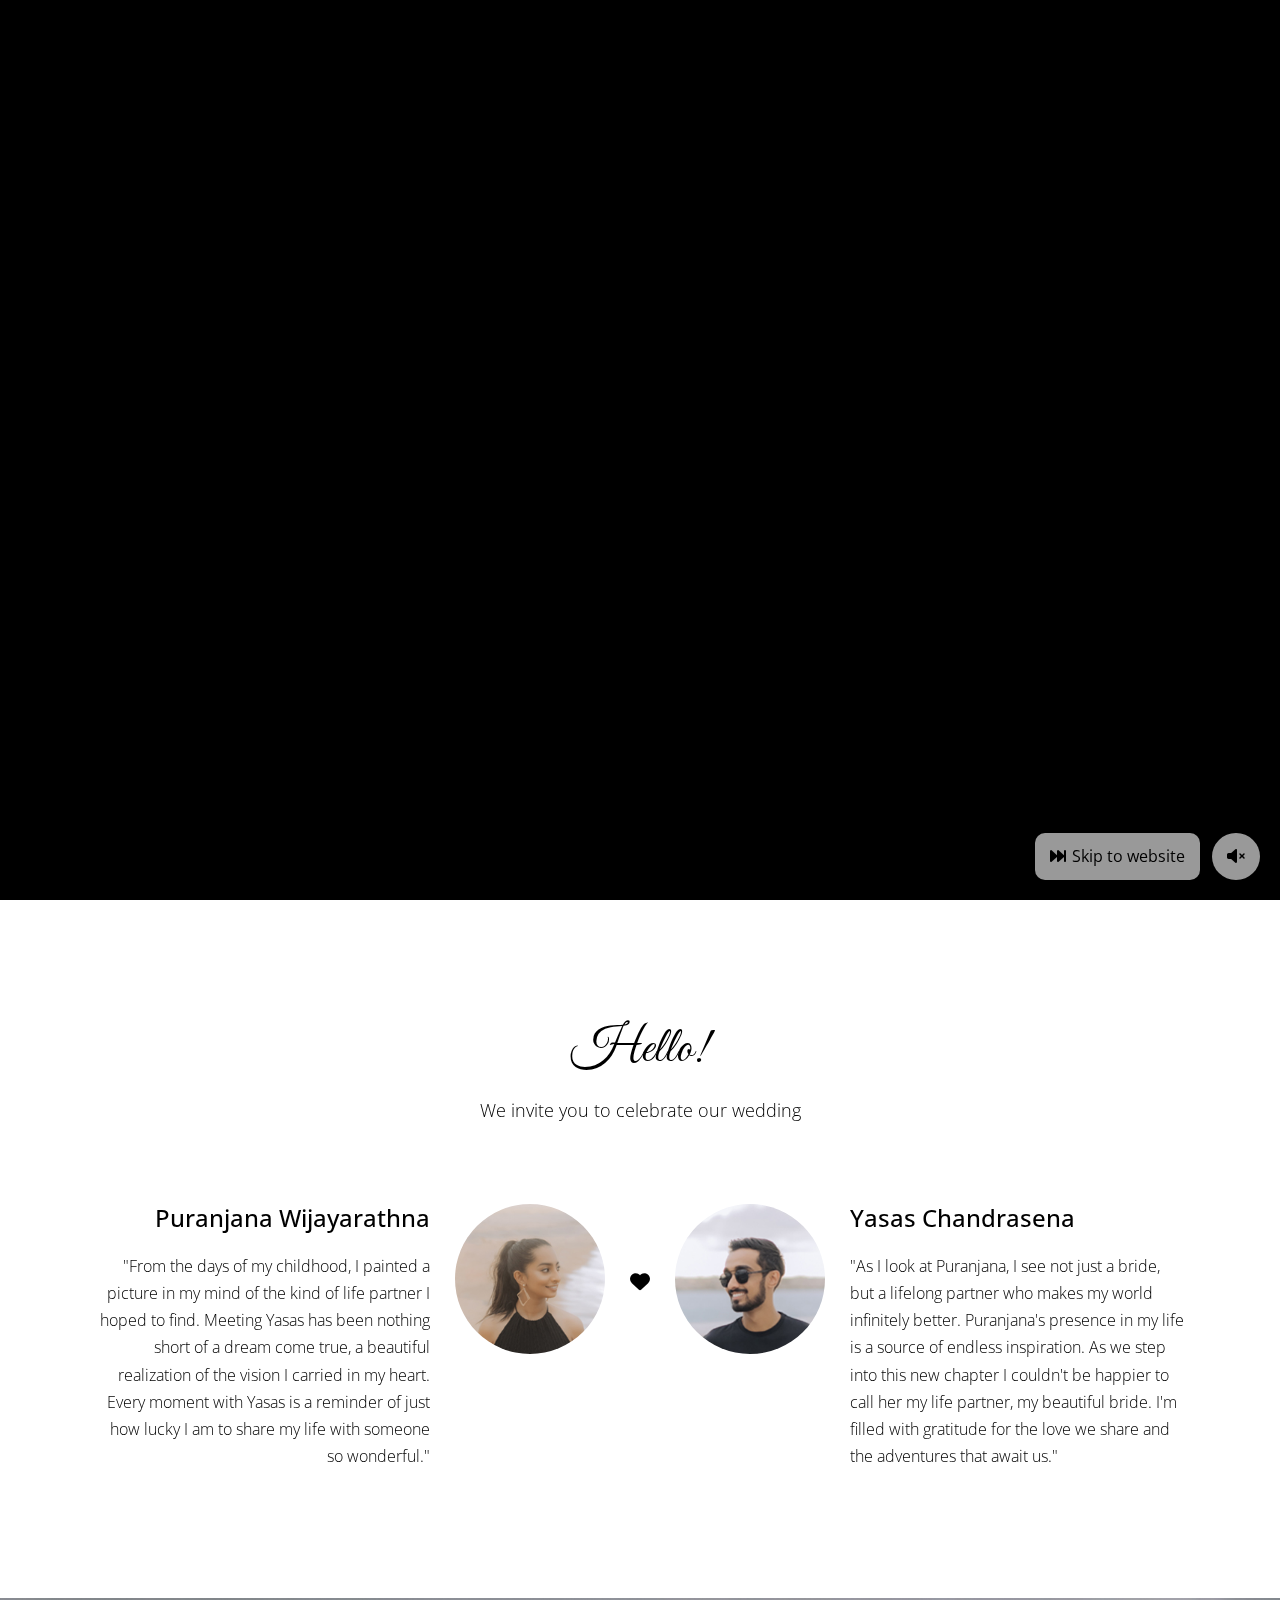
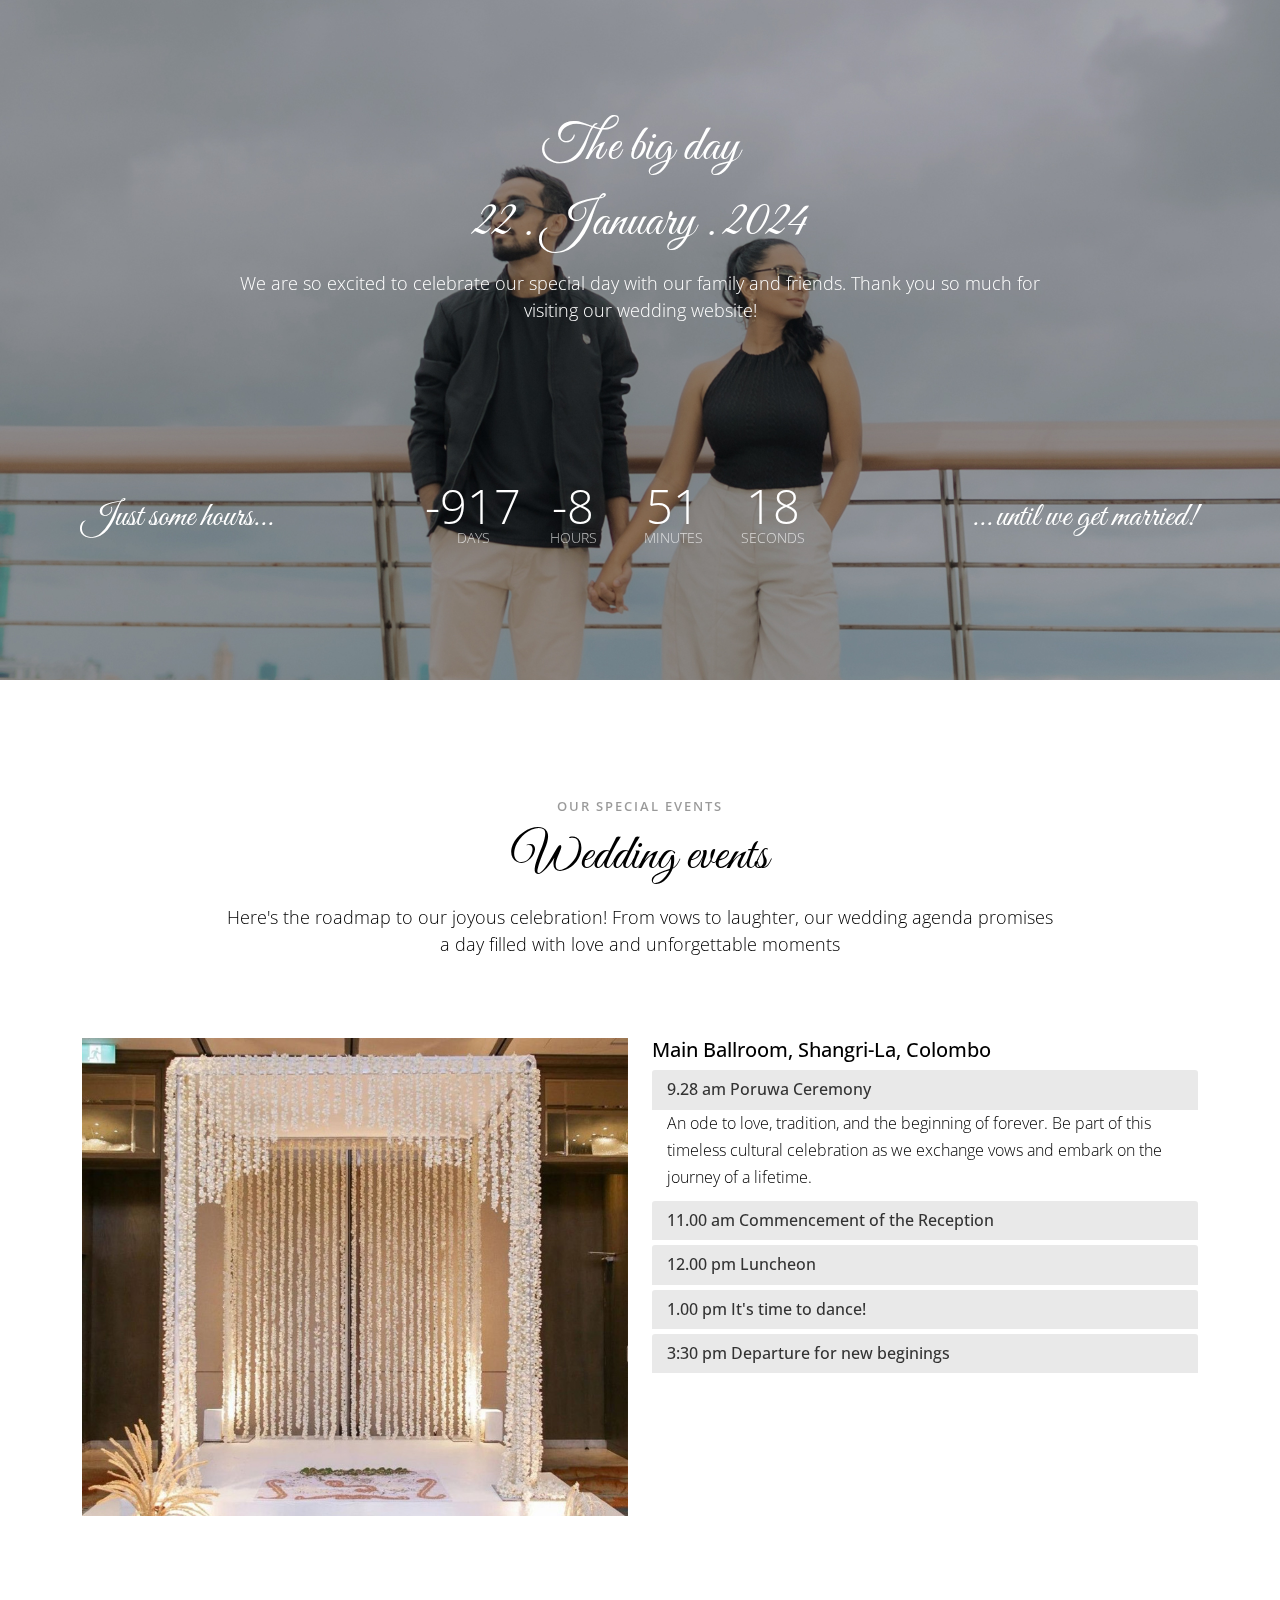
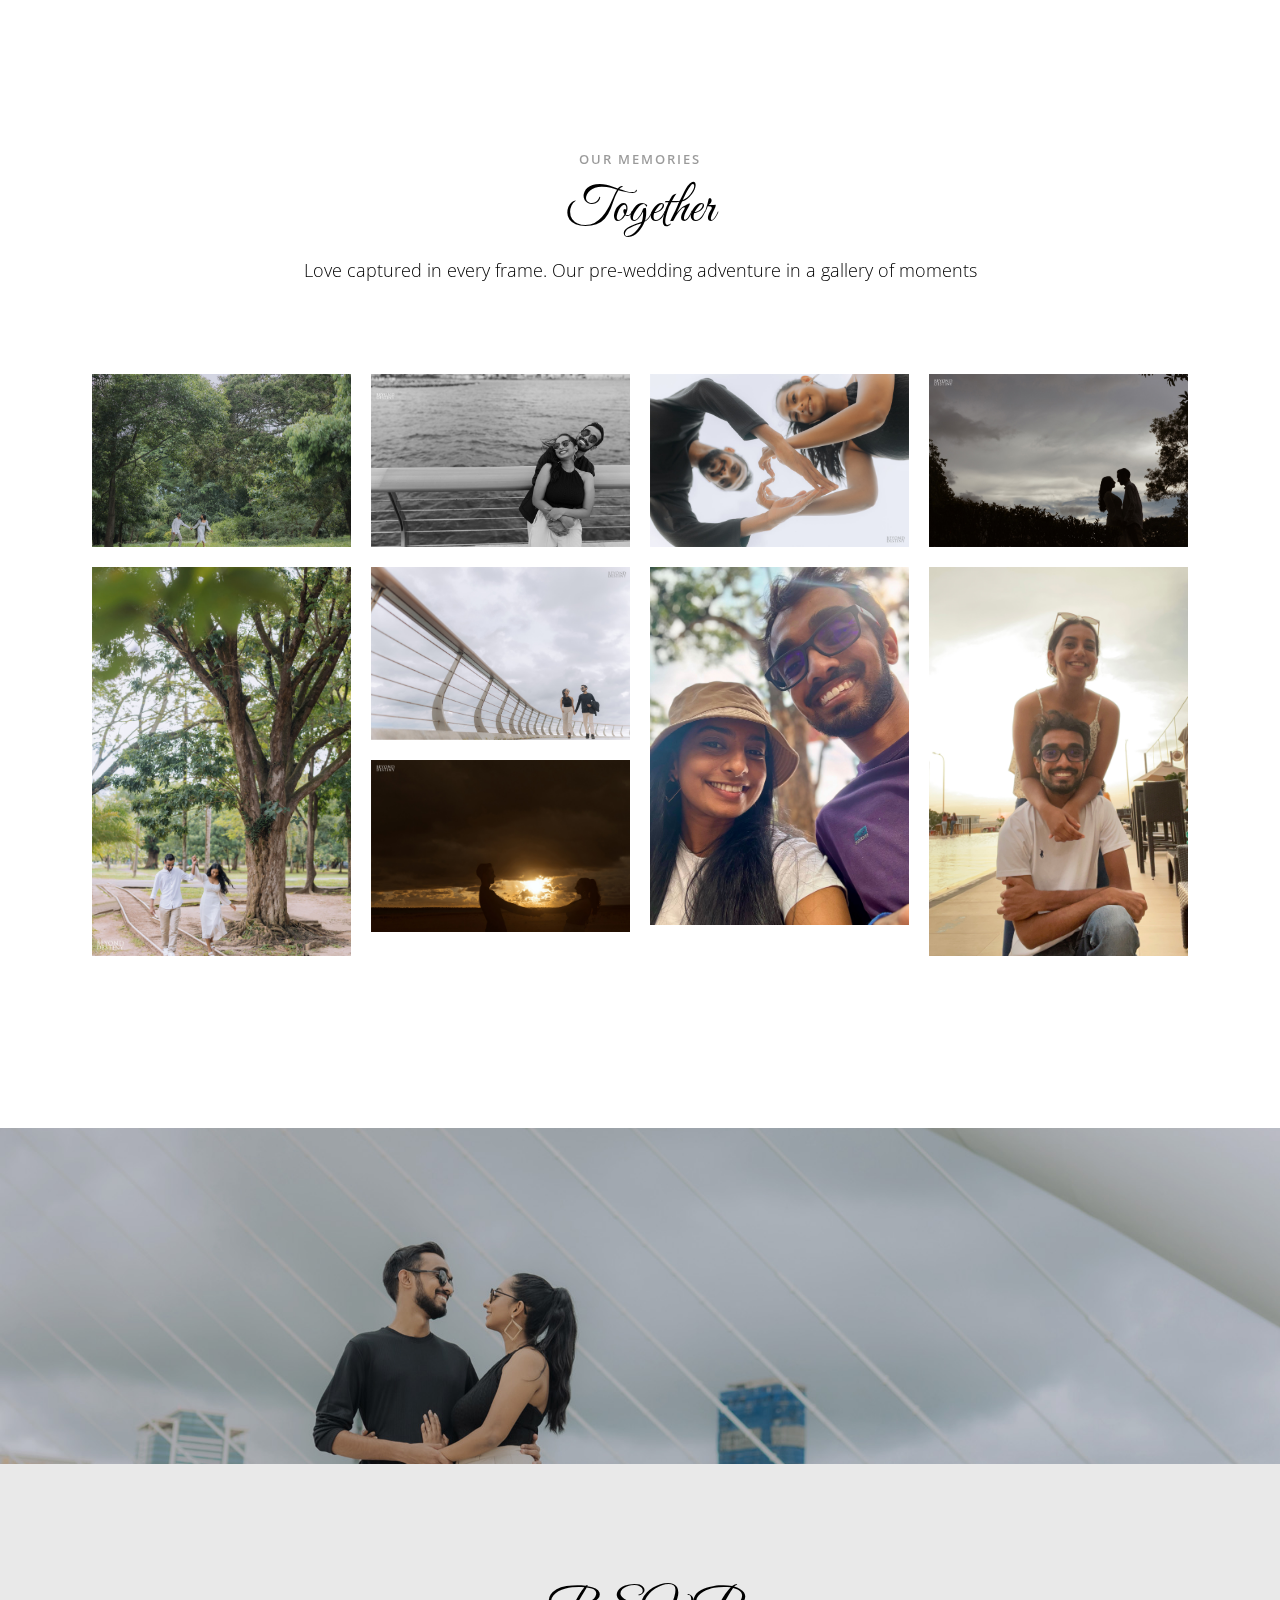
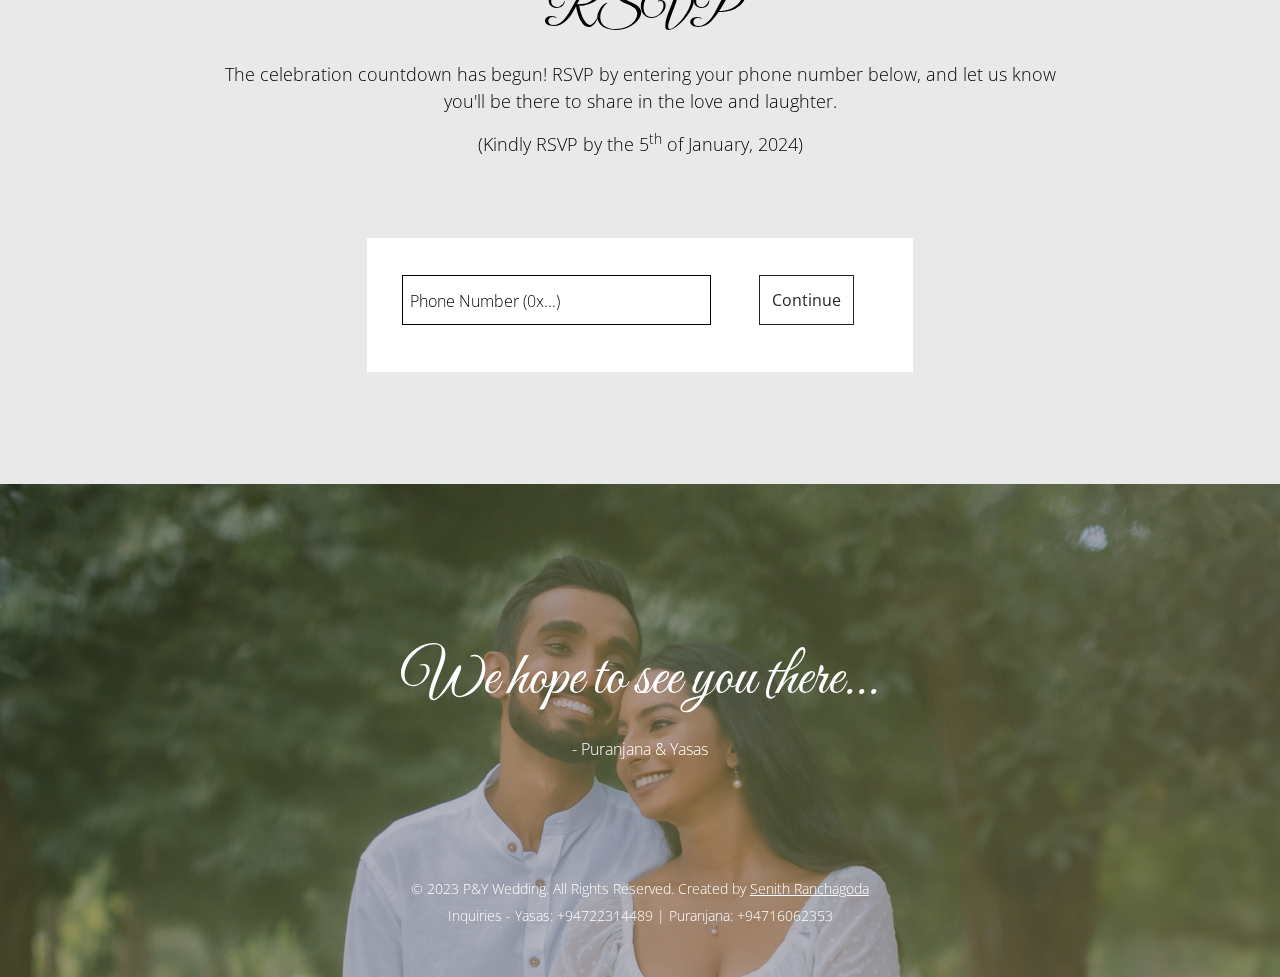
==== commit b05e3bdb: "Update index.html" ====
--- a/index.html
+++ b/index.html
@@ -524,7 +524,10 @@
                         <h2>RSVP</h2>
 
                         <p>
-                            The celebration countdown has begun! RSVP by entering your phone number below, and let us know you'll be there to share in the love and laughter (Kindly RSVP by the 5<sup>th</sup> of January, 2024).
+                            The celebration countdown has begun! RSVP by entering your phone number below, and let us know you'll be there to share in the love and laughter.
+                        </p>
+                        <p>
+                            (Kindly RSVP by the 5<sup>th</sup> of January, 2024)
                         </p>
                     </div>
                 </div>
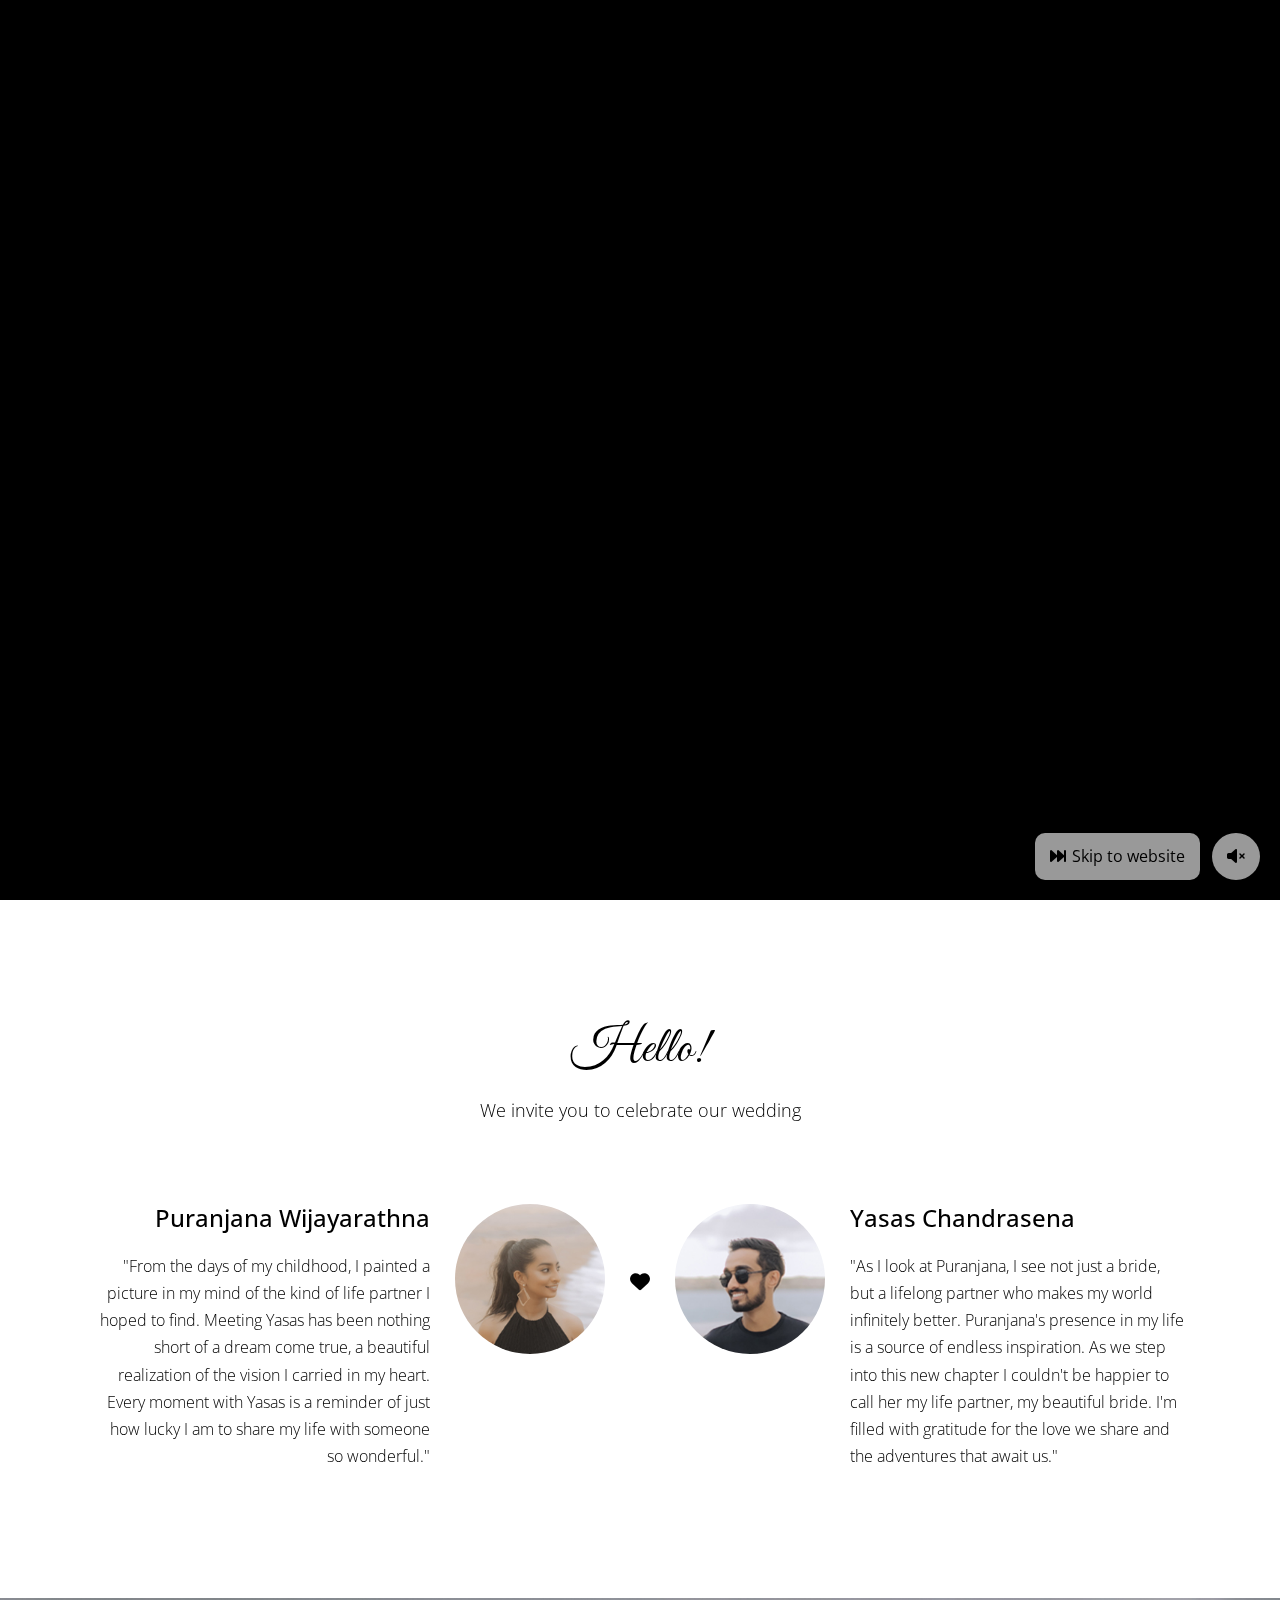
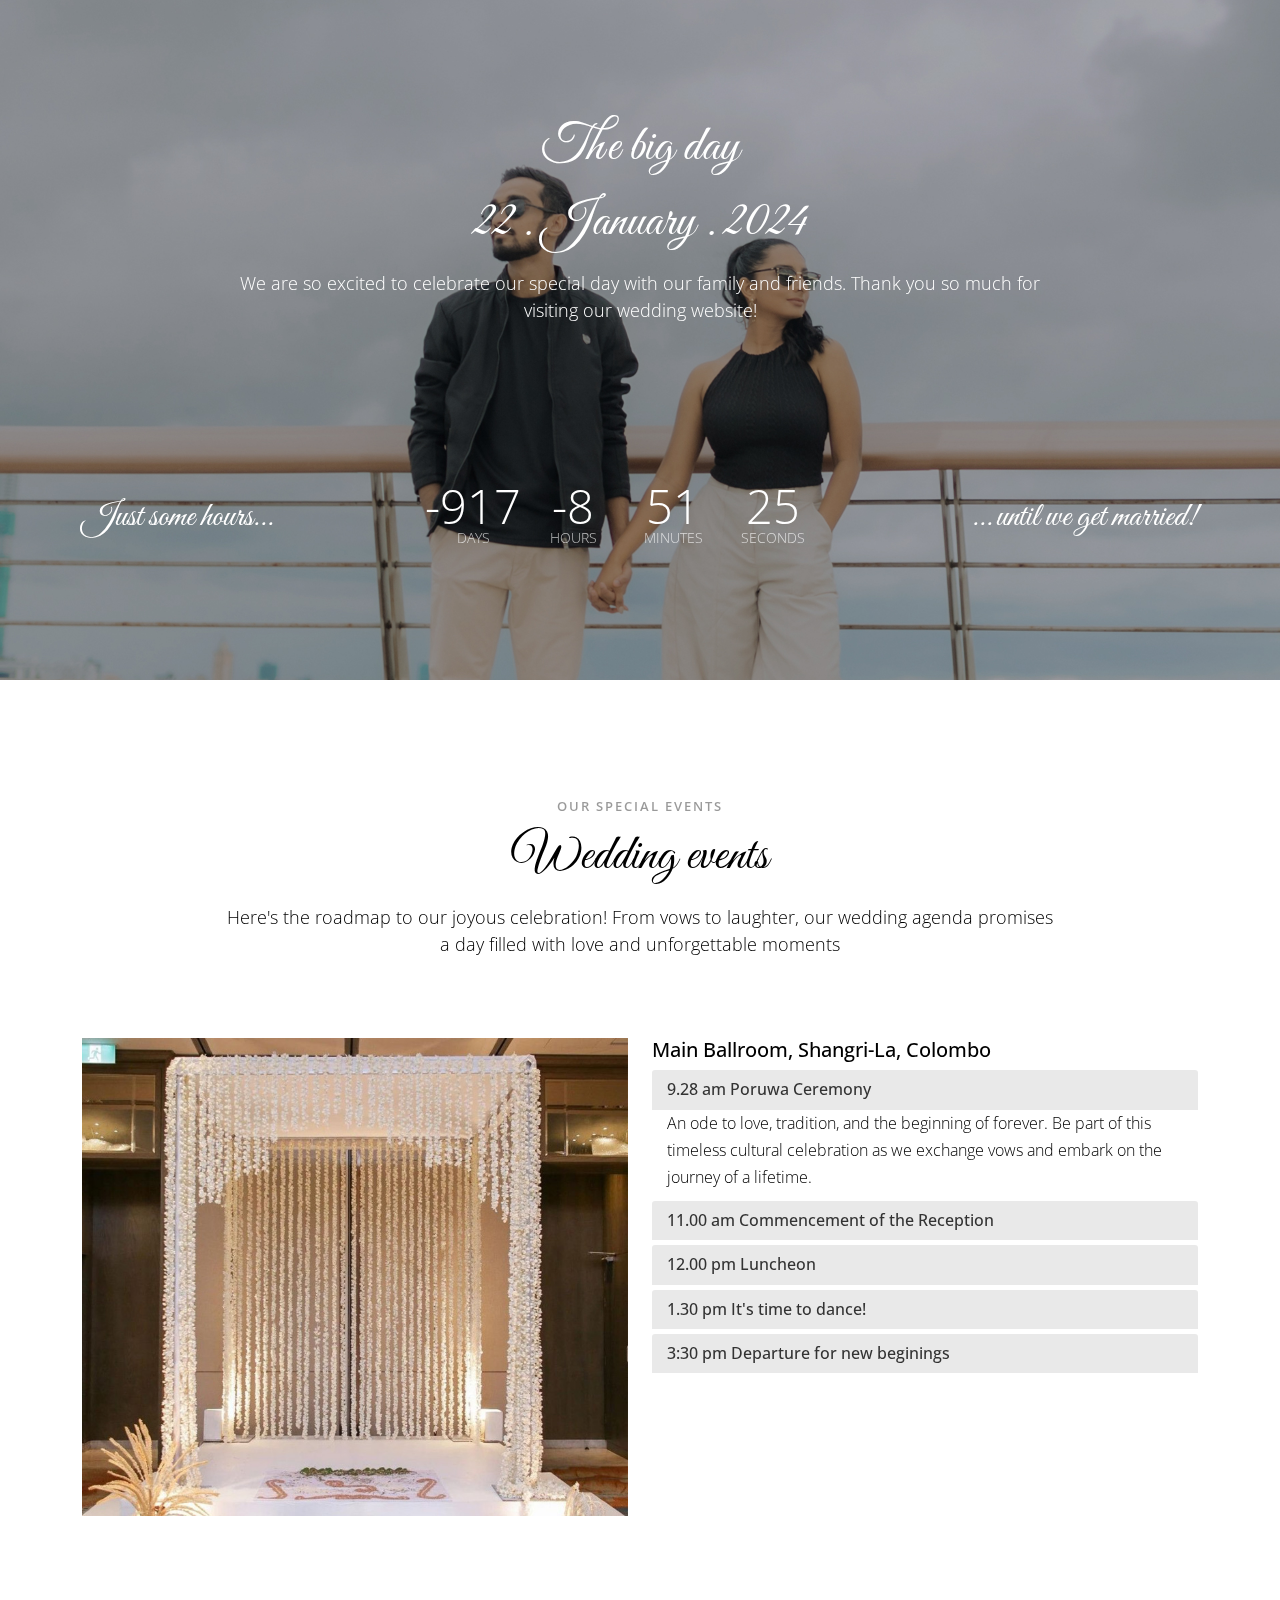
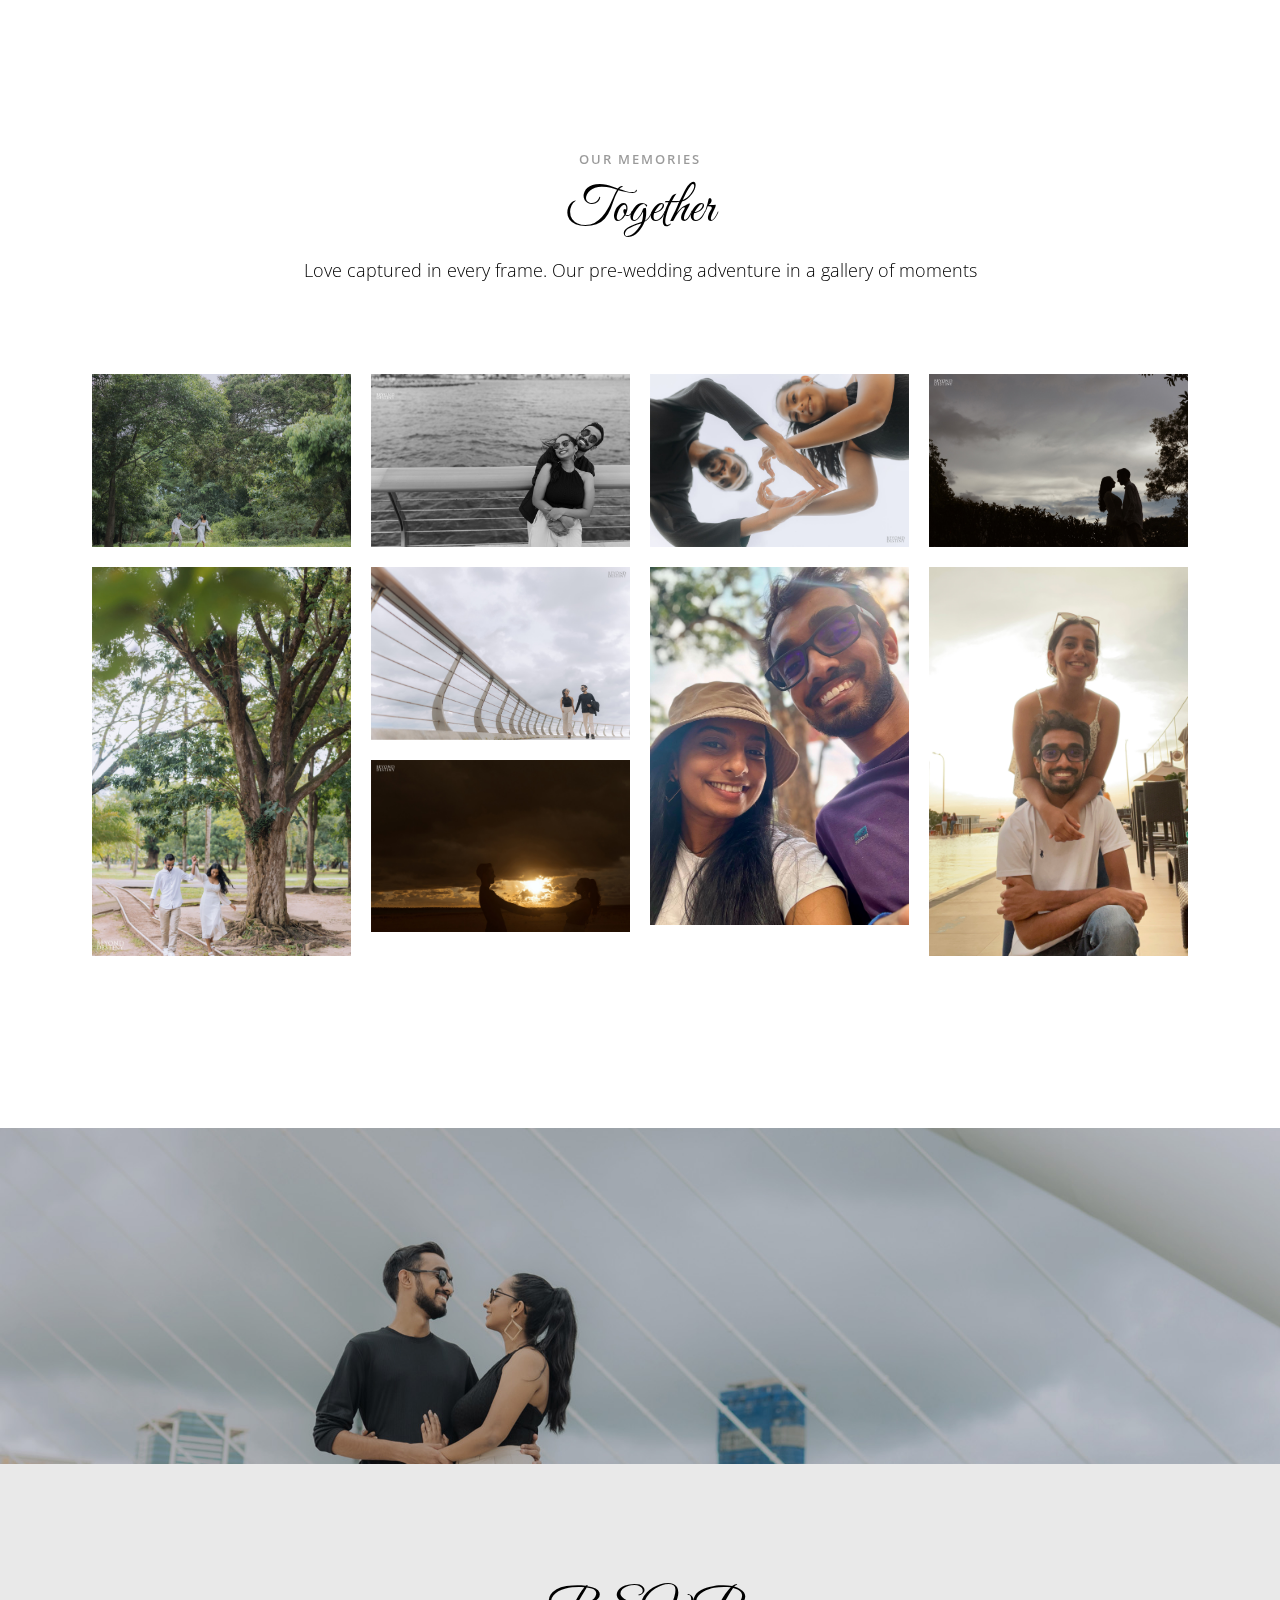
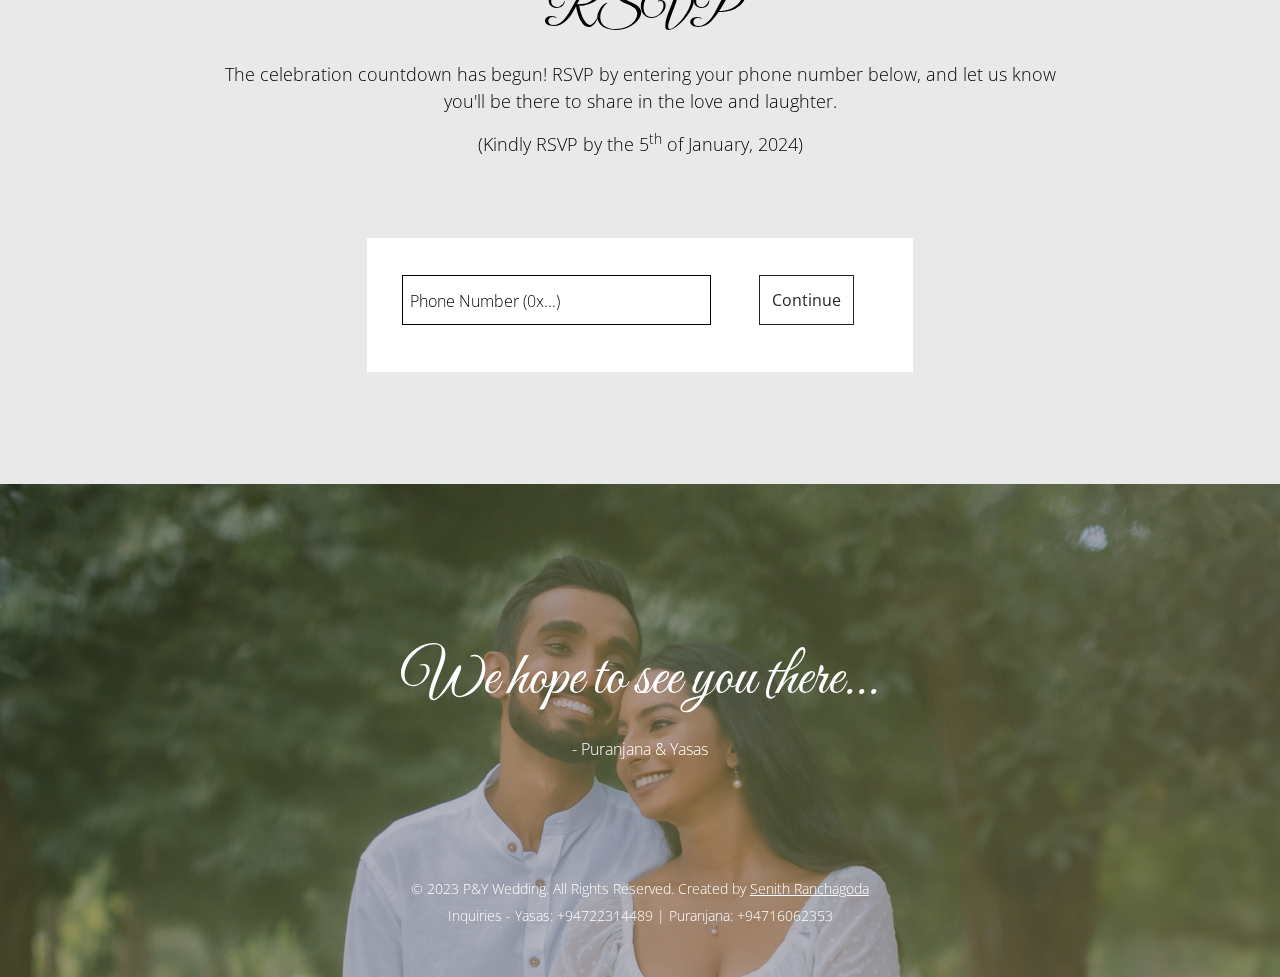
==== commit 7d2855f7: "Time Chage" ====
--- a/index.html
+++ b/index.html
@@ -354,7 +354,7 @@
                             <div class="panel panel-default">
                                 <div class="panel-heading">
                                     <h4 class="panel-title">
-                                        <a data-bs-toggle="collapse" href="#collapse4">1.00 pm It's time to dance!</a>
+                                        <a data-bs-toggle="collapse" href="#collapse4">1.30 pm It's time to dance!</a>
                                     </h4>
                                 </div>
 
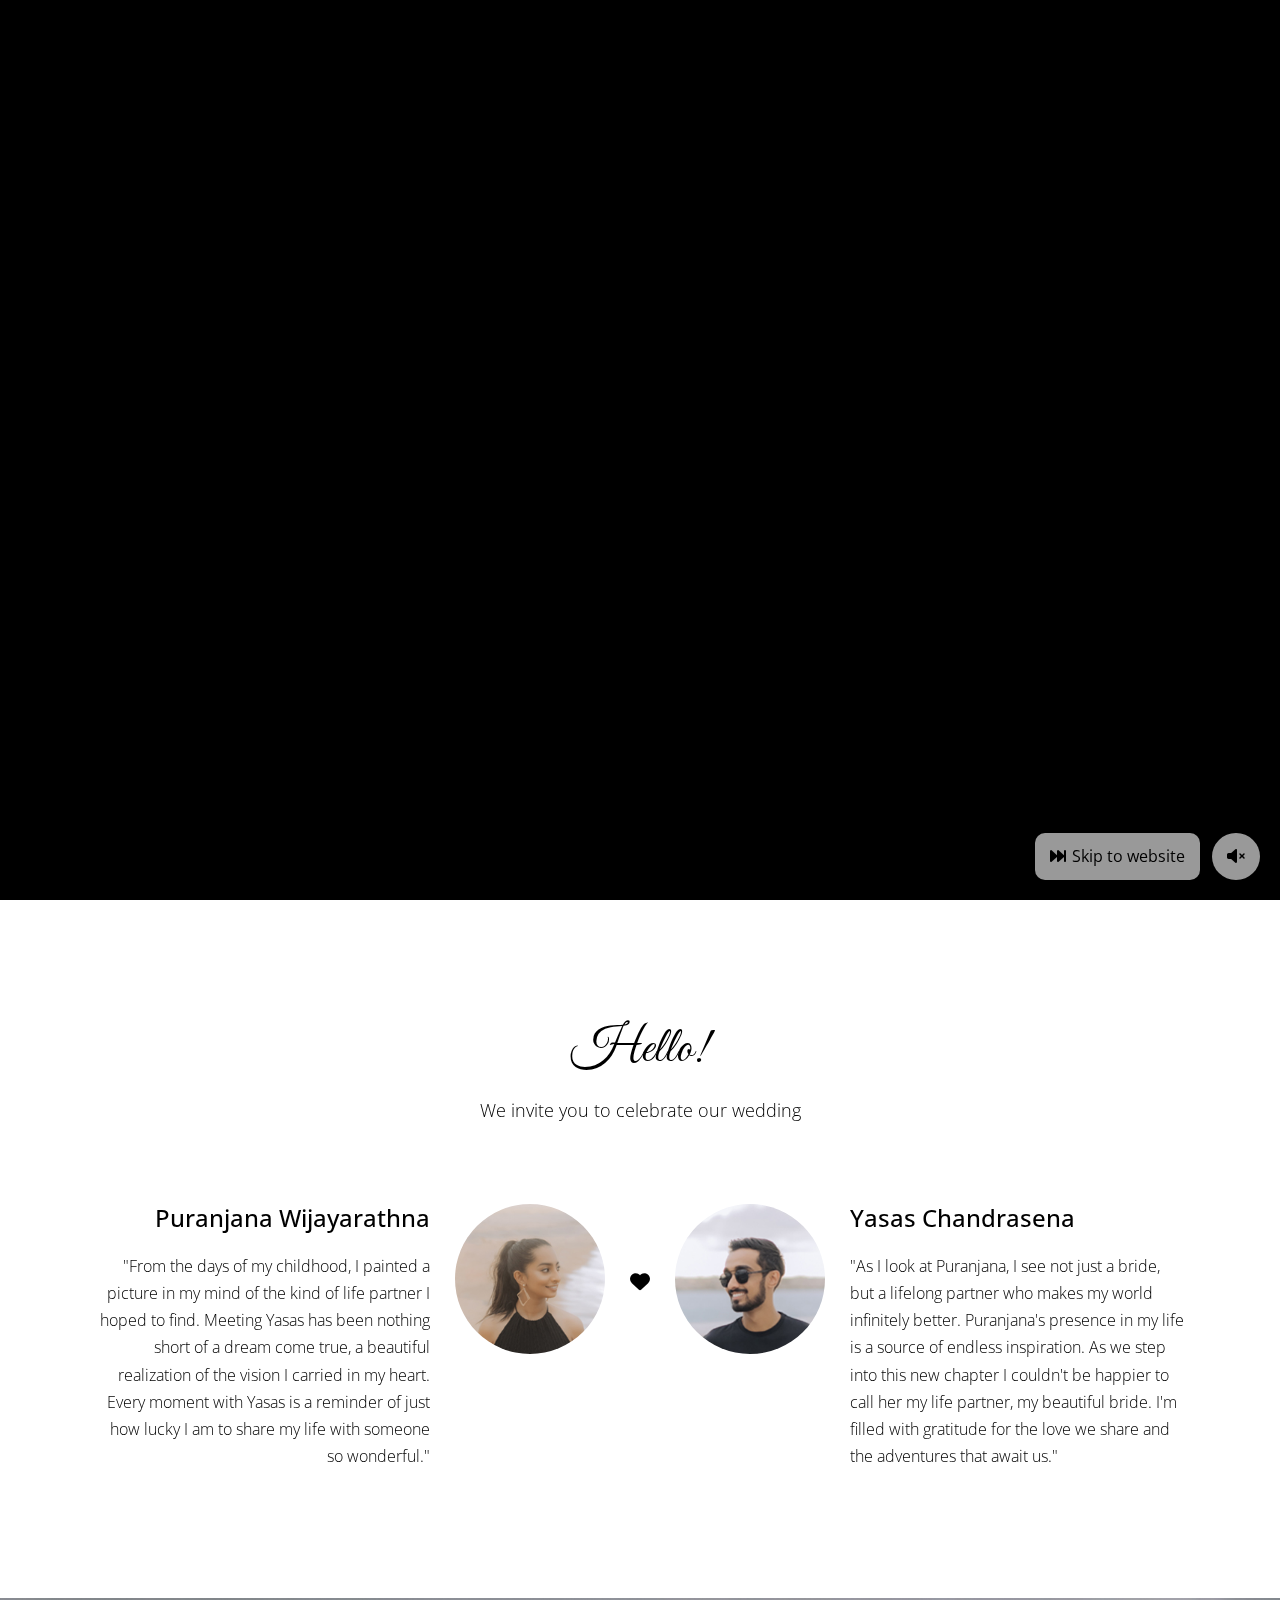
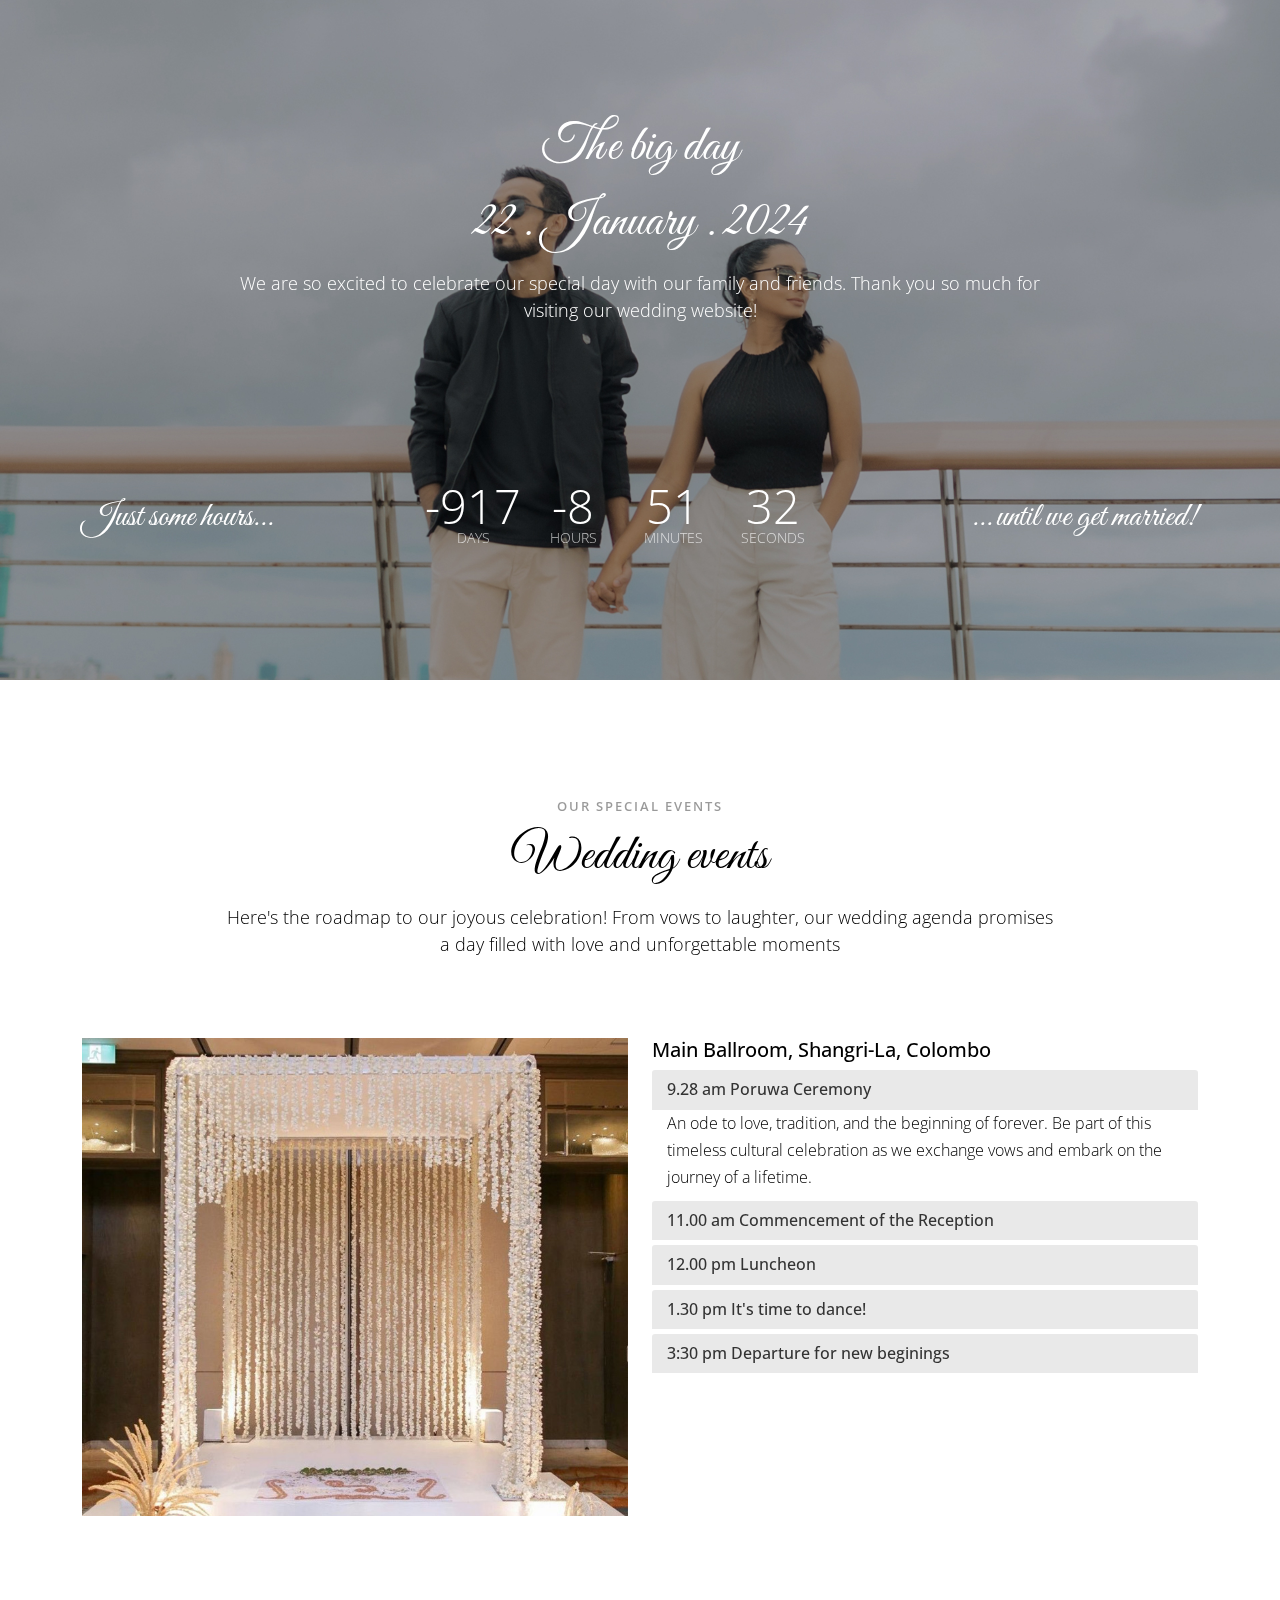
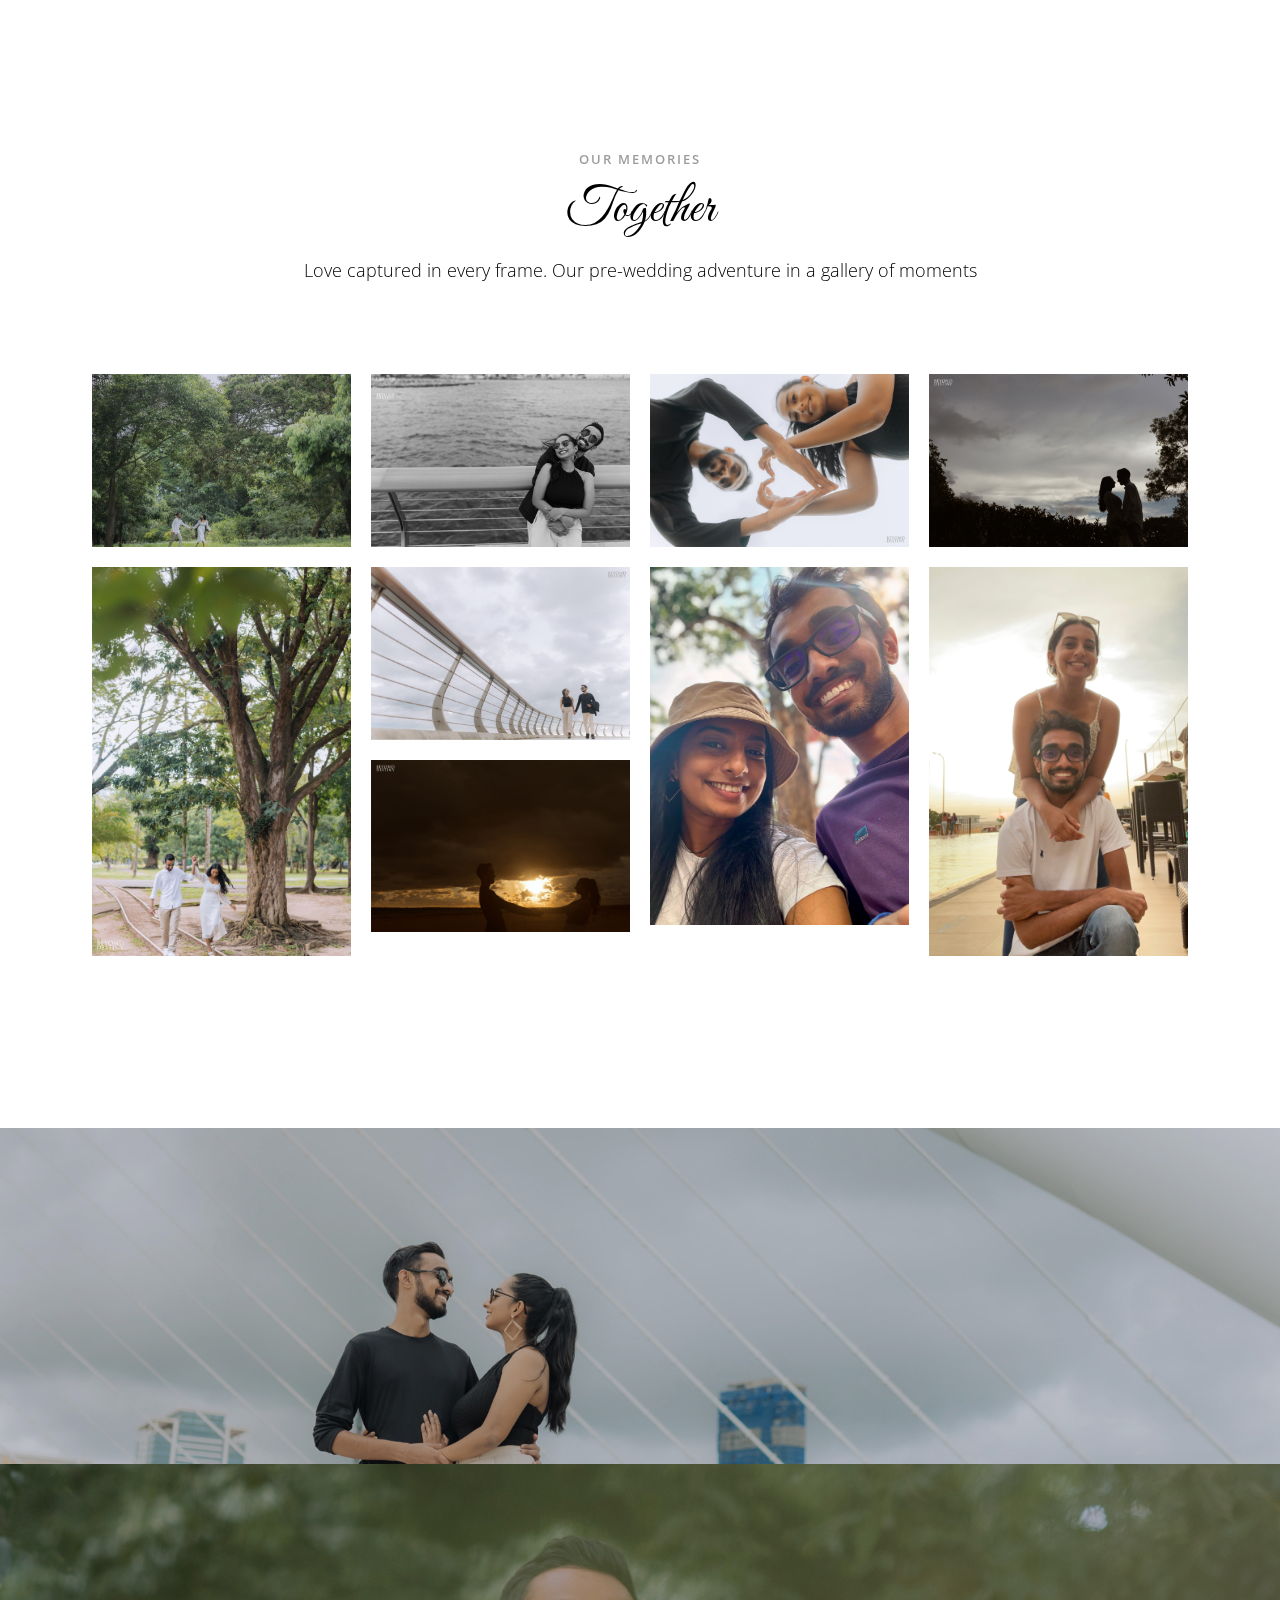
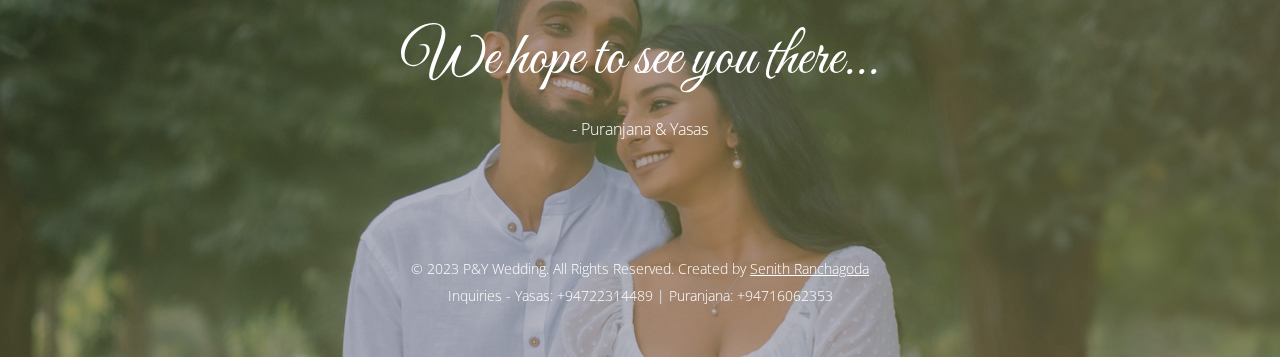
==== commit b235f461: "Update index.html hehe bye bye rsvp" ====
--- a/index.html
+++ b/index.html
@@ -88,7 +88,7 @@
                                 <a class="nav-link" href="#gallery">Gallery</a>
                             </li>
 
-                            <li class="nav-item">
+                            <li class="nav-item" hidden>
                                 <a class="nav-link" href="#invitation">RSVP</a>
                             </li>
                         </ul>
@@ -517,7 +517,7 @@
 
         <!-- Section RSVP -->
 
-        <section id="invitation" class="section invitation section-gray">
+        <section id="invitation" class="section invitation section-gray" hidden>
             <div class="container">
                 <div class="row">
                     <div class="col-12 text-center heading">
